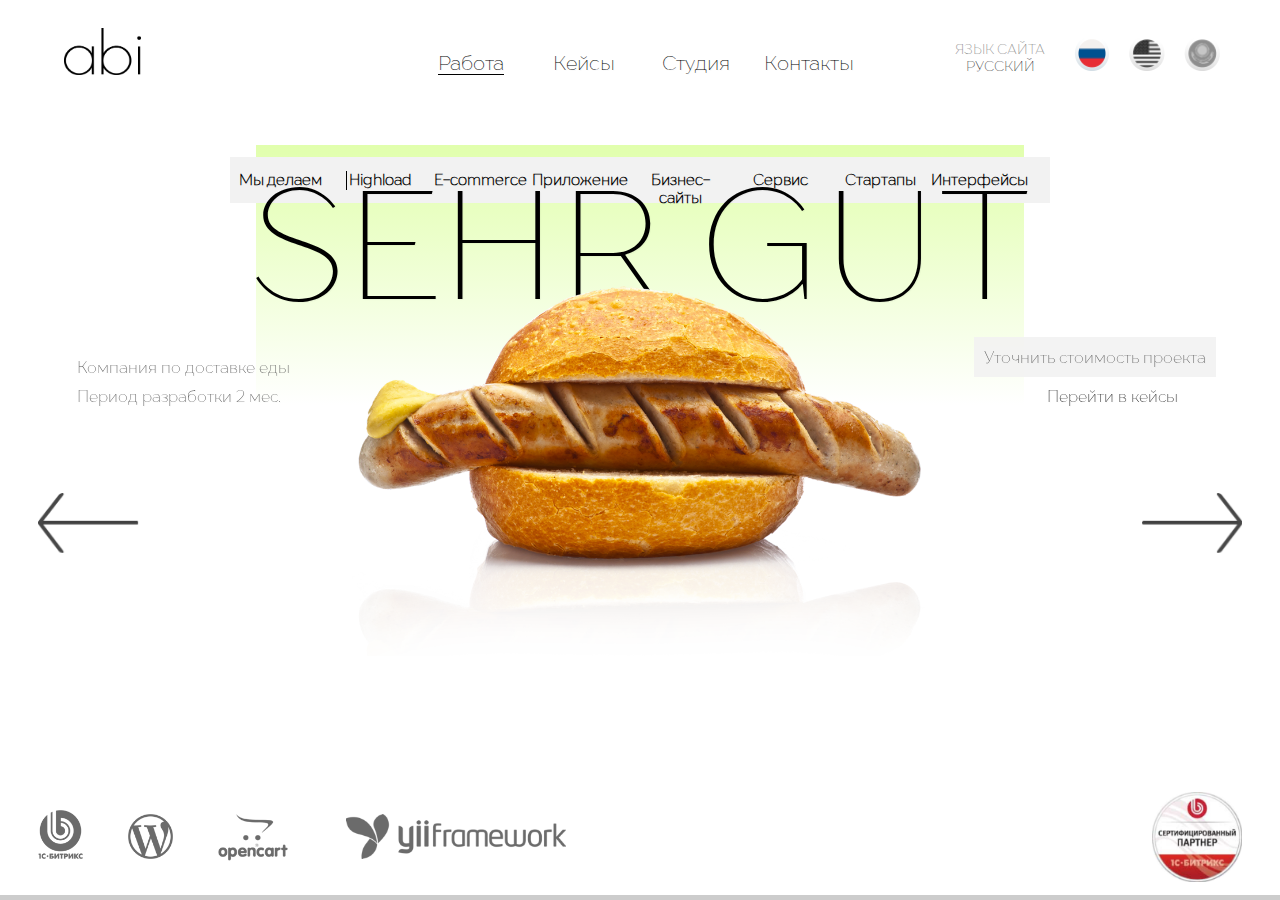
==== abi.ru/www/index.html @ adc23917 "16/03/17" ====
<!DOCTYPE html>
<html>
<head>
    <meta http-equiv="Content-Type" content="text/html; charset=UTF-8" />
	<meta name="viewport" content="width=device-width, initial-scale=1.0">
    <title>Abi</title>
    <link rel="stylesheet" type="text/css" href="style/style_default.css" />
	<link rel="stylesheet" media="(min-width: 1895px)" href="style/style_1920.css" />
	<!-- <link rel="stylesheet" media="(max-width: 1680px) and (min-width: 1600px)" href="style_1650.css" />
	<link rel="stylesheet" media="(max-width: 1000px)" href="style_1000.css" /> -->
    <link href="image/favicon.ico" rel="shortcut icon" type="image/x-icon" />
    <script src="https://ajax.googleapis.com/ajax/libs/jquery/2.1.3/jquery.min.js"></script>
	<script src="style/animate.min.css"></script>
	<script src="js/slick.js"></script>
	<script src="js/main.js"></script>
	<script type="text/javascript">
		function slyLink() {
			var istS = 'Источник:'; // Слово должно находится в кавычках!
			var copyR = '© какой-либо текст'; // Название сайта - слово должно находится в кавычках!
			var body_element = document.getElementsByTagName('body')[0];
			var choose;
			choose = window.getSelection();
			var myLink = document.location.href;
			var authorLink = "" + istS + ' ' + ""+myLink+"" + copyR;
			var copytext = choose + authorLink;
			var addDiv = document.createElement('div');
			addDiv.style.position = 'absolute';
			addDiv.style.left = '-99999px';
			body_element.appendChild(addDiv);
			addDiv.innerHTML = copytext;
			choose.selectAllChildren(addDiv);
			window.setTimeout(function() {
				body_element.removeChild(addDiv);
			},0);
		}
		document.oncopy = slyLink;
	</script>
    </head>	
<body>
<div class="main">
	<div class="equalize">
		<div class="eq1"></div>
		<div class="eq2"></div>
		<div class="eq3"></div>
		<div class="eq4"></div>
		<div class="eq5"></div>
		<div class="eq6"></div>
		<div class="eq7"></div>
		<div class="eq8"></div>
		<div class="eq9"></div>
		<div class="eq10"></div>
		<div class="eq11"></div>
		<div class="eq12"></div>
		<div class="eq13"></div>
		<div class="eq14"></div>
		<div class="eq15"></div>
		<div class="eq16"></div>
		<div class="eq17"></div>
		<div class="eq18"></div>
		<div class="eq19"></div>
		<div class="eq20"></div>
		<div class="eq20"></div>
		<div class="eq21"></div>
		<div class="eq22"></div>
		<div class="eq23"></div>
		<div class="eq24"></div>
		<div class="eq25"></div>
	</div>
	<div class="header">
		<a href="/">
			<img class="logo" src="image/logo.png" alt="Logo">
		</a>
		<div class="menu">
			<ul class="menu1 clearfix">
				<li>
					<a class="active" href="index.html">Работа</a>
				</li>
				<li>
					<a href="keys.html">Кейсы</a>
				</li>
				<li>
					<a href="#">Студия</a>
				</li>
				<li>
					<a href="contakts.html">Контакты</a>
				</li>
			</ul>
			
			<ul class="menu2">
			     <li><a href="#">Мы делаем<span class="line-menu2"></span></a></li>
				<li>Highload
					<div class="podmen">
						<div id="triangle_down"></div>
						<span style="color:#4D4D4D;">Высоконагруженные сайты</span>	
					</div>
				</li>
                <li><a href="#">E-commerce</a></li>
                <li><a href="#">Приложение</a></li>
                <li><a href="#">Бизнес-сайты</a></li>
                <li><a href="#">Сервис</a></li>
                <li><a href="#">Стартапы</a></li>
                <li><a href="#">Интерфейсы</a></li>
			</ul>
			<button class="hamburger">&#9776;</button>
			<button class="cross">&#735;</button>
		</div>
		<div class="language">
		    <div class="language-text">
		        <p>язык сайта</p>
		        <span class="text-active">русский</span>
		        <span class="text-notactive">английский</span>
		        <span class="text-notactive">казахский</span>
		    </div>
		    <div class="language-icon">
		        <div class="rus">
		            <img class="icon-active" src="image/rus.png" width="36" height="36" alt="rus">
		        </div>
		        <div class="usa">
		            <img class="icon-notactive" src="image/usa.png" width="36" height="36" alt="usa">
		        </div>
		        <div class="kaz">
		            <img class="icon-notactive" src="image/kaz.png" width="36" height="36" alt="kaz">
		        </div>
		    </div>
		</div>
	</div>
			
	<div class="Modern-Slider">
		<!-- Item -->
		<div class="item">
			<div class="img-fill">
				<img src="image/sehrgut.png" alt="Zehrgut"/>
				<span class="text1">Компания по доставке еды</span>
				<span class="text2">Период разработки 2 мес.</span>
				<span class="text3">Уточнить стоимость проекта</span>
				<span class="text4"><a href="keys.html#1">Перейти в кейсы</a></span>
				<div class="caption">SEHR GUT</div>
			</div>
		</div>
		<!-- Item -->
		<!-- Item -->
		<div class="item">
			<div class="img-fill">
				<img src="image/adamieva.png" alt="Adam&Eva"/>
				<span class="text1">Компания по доставке еды</span>
				<span class="text2">Период разработки ? мес.</span>
				<span class="text3">Уточнить стоимость проекта</span>
				<span class="text4"><a href="">Перейти в кейсы</a></span>
				<div class="caption">ADAM & EVA</div>
			</div>
		</div>
		<!-- Item -->
		<!-- Item -->
		<div class="item">
			<div class="img-fill">
				<img src="image/dvvmarket.png" alt="DvvMarket" />
				<span class="text1">Компания по доставке еды</span>
				<span class="text2">Период разработки ? мес.</span>
				<span class="text3">Уточнить стоимость проекта</span>
				<span class="text4"><a href="">Перейти в кейсы</a></span>
				<div class="caption">DVV MARKET</div>
			</div>
		</div>
		<!-- Item -->
		<!-- Item -->
		<div class="item">
			<div class="img-fill">
				<img src="image/sevtrevel.png" alt="SevTrevel"/>
				<span class="text1">Компания по доставке еды</span>
				<span class="text2">Период разработки ? мес.</span>
				<span class="text3">Уточнить стоимость проекта</span>
				<span class="text4"><a href="">Перейти в кейсы</a></span>
				<div class="caption">SEV TREVEL</div>
			</div>
		</div>
		<!-- Item -->
		<!-- Item -->
		<div class="item">
			<div class="img-fill">
				<img src="image/altena.png" alt="Altena"/>
				<span class="text1">Компания по доставке еды</span>
				<span class="text2">Период разработки ? мес.</span>
				<span class="text3">Уточнить стоимость проекта</span>
				<span class="text4"><a href="">Перейти в кейсы</a></span>
				<div class="caption">ALTENA</div>
			</div>
		</div>
		<!-- Item -->
		<!-- Item -->
		<div class="item">
			<div class="img-fill">
				<img src="image/elsi.png" alt="Elsi"/>
				<span class="text1">Компания по доставке еды</span>
				<span class="text2">Период разработки ? мес.</span>
				<span class="text3">Уточнить стоимость проекта</span>
				<span class="text4"><a href="">Перейти в кейсы</a></span>
				<div class="caption">ЭЛСИ</div>
			</div>
		</div>
		<!-- Item -->
		<!-- Item -->
		<div class="item">
			<div class="img-fill">
				<img src="image/nkk.png" alt="H.K.K."/>
				<span class="text1">Компания по доставке еды</span>
				<span class="text2">Период разработки ? мес.</span>
				<span class="text3">Уточнить стоимость проекта</span>
				<span class="text4"><a href="">Перейти в кейсы</a></span>
				<div class="caption">H.K.K.</div>
			</div>
		</div>
		<!-- Item -->
		<!-- Item -->
		<div class="item">
			<div class="img-fill">
				<img src="image/emakers.png" alt="Eevent makers"/>
				<span class="text1">Компания по доставке еды</span>
				<span class="text2">Период разработки ? мес.</span>
				<span class="text3">Уточнить стоимость проекта</span>
				<span class="text4"><a href="">Перейти в кейсы</a></span>
				<div class="caption">EVENT MAKERS</div>
			</div>
		</div>
		<!-- Item -->
		<!-- Item -->
		<div class="item">
			<div class="img-fill">
				<img src="image/studiavkusa.png" alt="Studia vkusa"/>
				<span class="text1">Компания по доставке еды</span>
				<span class="text2">Период разработки ? мес.</span>
				<span class="text3">Уточнить стоимость проекта</span>
				<span class="text4"><a href="">Перейти в кейсы</a></span>
				<div class="caption">STUDIA VKUSA</div>
			</div>
		</div>
		<!-- Item -->
		<!-- Item -->
		<div class="item">
			<div class="img-fill">
				<img src="image/vashaswadba.png" alt="Ваша Свадьба"/>
				<img class="img_2" src="image/gorgorod.png" alt="Ваша Свадьба Город" />
				<span class="text1">Компания по доставке еды</span>
				<span class="text2">Период разработки ? мес.</span>
				<span class="text3">Уточнить стоимость проекта</span>
				<span class="text4"><a href="">Перейти в кейсы</a></span>
				<div class="caption">ВАША СВАДЬБА</div>
			</div>
		</div>
		<!-- Item -->
		<!-- Item -->
		<div class="item">
			<div class="img-fill">
				<img src="image/zipshina.png" alt="ZipShina"/>
				<span class="text1">Компания по доставке еды</span>
				<span class="text2">Период разработки ? мес.</span>
				<span class="text3">Уточнить стоимость проекта</span>
				<span class="text4"><a href="">Перейти в кейсы</a></span>
				<div class="caption">ZIPSHINA</div>
			</div>
		</div>
		<!-- Item -->
		<!-- Item -->
		<div class="item">
			<div class="img-fill">
				<img src="image/yocapital.png" alt="Yo Capital"/>
				<span class="text1">Компания по доставке еды</span>
				<span class="text2">Период разработки ? мес.</span>
				<span class="text3">Уточнить стоимость проекта</span>
				<span class="text4"><a href="">Перейти в кейсы</a></span>
				<div class="caption">YO. CAPITAL</div>
			</div>
		</div>
		<!-- Item -->
	</div>
	
	<div class="inform_cms">
		<img class="bitrix" src="image/bitrix.png" alt="bitrix" />
		<img class="WP" src="image/WP.png" alt="WP" />
		<img class="opencart" src="image/opencart.png" alt="opencart" />
		<img class="yiiframework" src="image/yii2.png" alt="yiiframework" />
		<img class="bitrixpartners" src="image/bitrixpartners.png" alt="bitrixpartners" />
	</div>
</div>
</body>
</html>
---- abi.ru/www/style/style_default.css ----
@font-face {
  font-family: 'TTDrugsThin';
  src: url('../fonts/TTDrugsThin/TTDrugsThin.eot');
  src: url('../fonts/TTDrugsThin/TTDrugsThin.woff') format('woff'),
       url('../fonts/TTDrugsThin/TTDrugsThin.ttf') format('truetype'),
       url('../fonts/TTDrugsThin/TTDrugsThin.eot?#iefix') format('embedded-opentype');
  font-weight: normal;
  font-style: normal;
}

@font-face {
  font-family: 'GilroyLight';
  src: url('../fonts/GilroyLight/GilroyLight.eot');
  src: url('../fonts/GilroyLight/GilroyLight.woff') format('woff'),
       url('../fonts/GilroyLight/GilroyLight.ttf') format('truetype'),
       url('../fonts/GilroyLight/GilroyLight.eot?#iefix') format('embedded-opentype');
  font-weight: normal;
  font-style: normal;
}

@font-face {
  font-family: 'GilroyExtraBold';
  src: url('../fonts/GilroyExtraBold/GilroyExtraBold.eot');
  src: url('../fonts/GilroyExtraBold/GilroyExtraBold.woff') format('woff'),
       url('../fonts/GilroyExtraBold/GilroyExtraBold.ttf') format('truetype'),
       url('../fonts/GilroyExtraBold/GilroyExtraBold.eot?#iefix') format('embedded-opentype');
  font-weight: normal;
  font-style: normal;
}

*{
	margin: 0;
	padding: 0;
}

a{
	text-decoration: none;
	color: #000;
	cursor: pointer;
}

.main{
	max-width: 1920px;
	width: 100%;
	min-height: 100%;
	background: #FFF;
}

.equalize{
	width: 60%;
	height: 32%;
    position: absolute;
    left: calc(50% - 60%/2);
    bottom: 55%;
	transform: rotate(180deg);
	-moz-transform: rotate(180deg);
	-webkit-transform: rotate(180deg);
	-ms-transform: rotate(180deg);
	-o-transform: rotate(180deg);    
}

.equalize1{
	width: 100%;
	height: 260px;
	position: absolute;
	bottom: 0;
	transform: rotate(180deg);
	-moz-transform: rotate(180deg);
	-webkit-transform: rotate(180deg);
	-ms-transform: rotate(180deg);
	-o-transform: rotate(180deg);
    z-index: -1;
}

.eq1, .eq2, .eq3, .eq4, .eq5, .eq6, .eq7, .eq8, .eq9, .eq10, .eq11, .eq12, .eq13, .eq14, .eq15, .eq16, .eq17, .eq18, .eq19, .eq20, .eq21, .eq22, .eq23, .eq24, .eq25{
	width: 4%;
	position: absolute;
	height: 260px;
	background: rgb(255,255,255); /* Old browsers */
	background: -moz-linear-gradient(top,  rgb(255,255,255) 0%, rgb(225,255,173) 100%); /* FF3.6-15 */
	background: -webkit-linear-gradient(top,  rgb(255,255,255) 0%,rgb(225,255,173) 100%); /* Chrome10-25,Safari5.1-6 */
	background: linear-gradient(to bottom,  rgb(255,255,255) 0%,rgb(225,255,173) 100%); /* W3C, IE10+, FF16+, Chrome26+, Opera12+, Safari7+ */
	filter: progid:DXImageTransform.Microsoft.gradient( startColorstr='#ffffff', endColorstr='#e1ffad',GradientType=0 ); /* IE6-9 */	
	animation: equalize 18s infinite alternate ease-out; 
	-moz-animation: equalize 18s infinite alternate ease-out;
	-webkit-animation: equalize 18s infinite alternate ease-out;
	-ms-animation: equalize 18s infinite alternate ease-out;
	-o-animation: equalize 18s infinite alternate ease-out;
}

.eq1{animation-delay: -1.9s; left: 0;}
.eq2{animation-delay: -1.7s; left: 4%;}
.eq3{animation-delay: -1.5s; left: 8%;}
.eq4{animation-delay: -1.3s; left: 12%;}
.eq5{animation-delay: -1.1s; left: 16%;}
.eq6{animation-delay: -3s; left: 20%;}
.eq7{animation-delay: -3.3s; left: 24%;}
.eq8{animation-delay: -3.5s; left: 28%;}
.eq9{animation-delay: -3.7s; left: 32%;}
.eq10{animation-delay: -1.4s; left: 36%;}
.eq11{animation-delay: -1.6s; left: 40%;}
.eq12{animation-delay: -2.0s; left: 44%;}
.eq13{animation-delay: -2.2s; left: 48%;}
.eq14{animation-delay: -2.4s; left: 52%;}
.eq15{animation-delay: -2.6s; left: 56%;}
.eq16{animation-delay: -2.8s; left: 60%;}
.eq17{animation-delay: -1.5s; left: 64%;}
.eq18{animation-delay: -1.2s; left: 68%;}
.eq19{animation-delay: -1s; left: 72%;}
.eq20{animation-delay: -.8s; left: 76%;}
.eq21{animation-delay: -4.1s; left: 80%;}
.eq22{animation-delay: -4.4s; left: 84%;}
.eq23{animation-delay: -4.8s; left: 88%;}
.eq24{animation-delay: -2s; left: 92%;}
.eq25{animation-delay: -2.9s; left: 96%;}
.eq26{animation-delay: -.8s; left: 76%;}
.eq27{animation-delay: -1.1s; left: 80%;}
.eq28{animation-delay: -1.4s; left: 84%;}
.eq29{animation-delay: -1.8s; left: 88%;}
.eq30{animation-delay: -2s; left: 92%;}

@keyframes equalize {
  0% {
	height: 170px;
  }
  4% {
    height: 160px;
  }
  8% {
    height: 200px;
  }
  12% {
    height: 110px;
  }
  16% {
    height: 80px;
  }
  20% {
    height: 120px;
  }
  24% {
    height: 60px;
  }
  28% {
    height: 210px;
  }
  32% {
    height: 260px;
  }
  36% {
    height: 140px;
  }
  40% {
    height: 70px;
  }
  44% {
    height: 230px;
  }
  48% {
    height: 100px;
  }
  52% {
    height: 130px;
  }
  56% {
    height: 40px;
  }
  60% {
    height: 20px;
  }
  64% {
    height: 50px;
  }
  68% {
    height: 240px;
  }
  72% {
    height: 10px;
  }
  76% {
    height: 180px;
  }
  80% {
    height: 150px;
  }
  84% {
    height: 30px;
  }
  88% {
    height: 250px;
  }
  92% {
    height: 90px;
  }
  96% {
    height: 220px;
  }
  100% {
	height: 0px;
  }
}

@-moz-keyframes equalize {
  0% {
	height: 170px;
  }
  4% {
    height: 160px;
  }
  8% {
    height: 200px;
  }
  12% {
    height: 110px;
  }
  16% {
    height: 80px;
  }
  20% {
    height: 120px;
  }
  24% {
    height: 60px;
  }
  28% {
    height: 210px;
  }
  32% {
    height: 260px;
  }
  36% {
    height: 140px;
  }
  40% {
    height: 70px;
  }
  44% {
    height: 230px;
  }
  48% {
    height: 100px;
  }
  52% {
    height: 130px;
  }
  56% {
    height: 40px;
  }
  60% {
    height: 20px;
  }
  64% {
    height: 50px;
  }
  68% {
    height: 240px;
  }
  72% {
    height: 10px;
  }
  76% {
    height: 180px;
  }
  80% {
    height: 150px;
  }
  84% {
    height: 30px;
  }
  88% {
    height: 250px;
  }
  92% {
    height: 90px;
  }
  96% {
    height: 220px;
  }
  100% {
	height: 0px;
  }
}

@-webkit-keyframes equalize {
  0% {
	height: 170px;
  }
  4% {
    height: 160px;
  }
  8% {
    height: 200px;
  }
  12% {
    height: 110px;
  }
  16% {
    height: 80px;
  }
  20% {
    height: 120px;
  }
  24% {
    height: 60px;
  }
  28% {
    height: 210px;
  }
  32% {
    height: 260px;
  }
  36% {
    height: 140px;
  }
  40% {
    height: 70px;
  }
  44% {
    height: 230px;
  }
  48% {
    height: 100px;
  }
  52% {
    height: 130px;
  }
  56% {
    height: 40px;
  }
  60% {
    height: 20px;
  }
  64% {
    height: 50px;
  }
  68% {
    height: 240px;
  }
  72% {
    height: 10px;
  }
  76% {
    height: 180px;
  }
  80% {
    height: 150px;
  }
  84% {
    height: 30px;
  }
  88% {
    height: 250px;
  }
  92% {
    height: 90px;
  }
  96% {
    height: 220px;
  }
  100% {
	height: 0px;
  }
}

@-ms-keyframes equalize {
  0% {
	height: 170px;
  }
  4% {
    height: 160px;
  }
  8% {
    height: 200px;
  }
  12% {
    height: 110px;
  }
  16% {
    height: 80px;
  }
  20% {
    height: 120px;
  }
  24% {
    height: 60px;
  }
  28% {
    height: 210px;
  }
  32% {
    height: 260px;
  }
  36% {
    height: 140px;
  }
  40% {
    height: 70px;
  }
  44% {
    height: 230px;
  }
  48% {
    height: 100px;
  }
  52% {
    height: 130px;
  }
  56% {
    height: 40px;
  }
  60% {
    height: 20px;
  }
  64% {
    height: 50px;
  }
  68% {
    height: 240px;
  }
  72% {
    height: 10px;
  }
  76% {
    height: 180px;
  }
  80% {
    height: 150px;
  }
  84% {
    height: 30px;
  }
  88% {
    height: 250px;
  }
  92% {
    height: 90px;
  }
  96% {
    height: 220px;
  }
  100% {
	height: 0px;
  }
}

@-o-keyframes equalize {
  0% {
	height: 170px;
  }
  4% {
    height: 160px;
  }
  8% {
    height: 200px;
  }
  12% {
    height: 110px;
  }
  16% {
    height: 80px;
  }
  20% {
    height: 120px;
  }
  24% {
    height: 60px;
  }
  28% {
    height: 210px;
  }
  32% {
    height: 260px;
  }
  36% {
    height: 140px;
  }
  40% {
    height: 70px;
  }
  44% {
    height: 230px;
  }
  48% {
    height: 100px;
  }
  52% {
    height: 130px;
  }
  56% {
    height: 40px;
  }
  60% {
    height: 20px;
  }
  64% {
    height: 50px;
  }
  68% {
    height: 240px;
  }
  72% {
    height: 10px;
  }
  76% {
    height: 180px;
  }
  80% {
    height: 150px;
  }
  84% {
    height: 30px;
  }
  88% {
    height: 250px;
  }
  92% {
    height: 90px;
  }
  96% {
    height: 220px;
  }
  100% {
	height: 0px;
  }
}



.header{
	width: 100%;
    height: 145px;
    position: relative;
}

.header-keys{
    height: 60px;
}

.clearfix::after {
    content: "";
    display: table;
    clear: both;
}

.logo{
	width: 6%;
    top: 19%;
    left: 5%;
    position: absolute;
}

.menu{
	width: 80%;
    position: absolute;
    left: calc(50% - 80% / 2);
	font-family: TTDrugsThin;
	color: #000;
}

.menu1{
	width: 44%;
    margin: 0 auto;
    list-style: none;
    margin-top: 5%;
}

.menu1 li{
	float: left;
	width: 25%;
	font-size: 20px;
	text-align: center;
    position: relative;
}

.menu1 li>a{
    position: relative;
    
    }

.active::after{	
    position: absolute;
    content: "";
    width: 100%;
    height: 1px;
    background-color: #000;  
    bottom: 0px;
    left: 50%;
    transform: translateX(-50%);
}


.menu2{
	width: 80%;
    margin: 0 auto;
    list-style: none;
    height: 46px;
    margin-top: 8%;
    background: #F2F2F2;
    padding-top: 8px;
      
}

.hamburger{
  display: none;
  background:none;
  position:absolute;
  top: 8px;
  left: 50%;
  transform: translateX(-50%);
  line-height:45px;
  padding:5px 15px 0px 15px;
  color:#999;
  border:0;
  font-size:1.4em;
  font-weight:bold;
  cursor:pointer;
  outline:none;
  z-index:10000000000000;
}

.cross{
  background:none;
  position:absolute;
  top:8px;
  left: 50%;
  transform: translateX(-50%);
  padding:7px 15px 0px 15px;
  color:#999;
  border:0;
  font-size:3em;
  line-height:65px;
  font-weight:bold;
  cursor:pointer;
  outline:none;
  z-index:10000000000000;
}

.menu2 li{
	float: left;
    width: 12.2%;
    font-size: 15px;
    padding: 5px 0;
    text-align: center;
    font-weight: 600;
}

.menu2 li > a{
    position: relative;
}

.menu2 li > a:hover{
    border-bottom: 1px dotted #000;
    position: relative;
}

.line-menu2::after{
    position: absolute;
    content: "";
    width: 1px;
    height: 19px;
    background-color: #000;
    right: -25px;
    top: 1px;
}

.language{
    position: absolute;
    right: 45px;
    top: 35px;
}

.language-text{
    font-size: 14px;
    text-align: center;
    text-align: center;
    text-transform: uppercase;
    font-family: TTDrugsThin;
    display: inline-block;
    vertical-align: top;
    margin-right: 20px;
    padding: 5px;
}

.language-text p{
  color: #666;  
}

.text-notactive{
    display: none;
}

span.text-active{
    display: inline-block;
    vertical-align: top;
}

.language-icon{
    display: inline-block;
    vertical-align: top;
}

.language-icon > div{
    display: inline-block;
    vertical-align: top;
    margin-right: 15px;
    cursor: pointer;
}

.icon-notactive{
    -webkit-filter: grayscale(100%);
            filter: grayscale(100%);
}

.icon-active{
    -webkit-filter:none;
            filter:none;
}

/*--- ВЫПАДАЮЩИЕ ПУНКТЫ ---*/
.podmen{
    position:absolute;
    left:-9999px; /* Скрываем за экраном, когда не нужно (данный метод лучше, чем display:none;) */
    opacity:0; /* Устанавливаем начальное состояние прозрачности */
    transition:0.4s linear opacity;
	-moz-transition:0.4s linear opacity;
	-webkit-transition:0.4s linear opacity;
	-ms-transition:0.4s linear opacity;
	-o-transition:0.4s linear opacity;
    z-index: 100;
}
.podmen{
    white-space:nowrap;
    display:block;
}

#triangle_down{
    width: 0;
    height: 0;
    border-top: 10px solid #F2F2F2;
    border-left: 5px solid transparent;
    border-right: 5px solid transparent;
    margin: 0 auto;
}

.menu2 li:hover .podmen{ /* Выводим выпадающий пункт при наведении курсора */
	left: 8%;
    top: 100%;
    opacity: 1;
}
/*--- ВЫПАДАЮЩИЕ ПУНКТЫ ---*/

/*------- Главная -------*/

.caption {
	font-size: 155px;
    line-height: 88%;
    color: #000;
    position: absolute;
    z-index: 8;
    text-align: center;
    width: 100%;
    top: 5%;
    font-family: TTDrugsThin;
    text-transform: uppercase;
}
	
.text1{
	color: #4D4D4D;
    font-family: TTDrugsThin;
    position: absolute;
    left: 6%;
    bottom: 60%;
    z-index: 100;
}

.text2{
	color: #4D4D4D;
    font-family: TTDrugsThin;
    position: absolute;
    left: 6%;
    bottom: 55%;
    z-index: 100;
}

.text3{
	color: #4D4D4D;
    font-family: TTDrugsThin;
    background: rgba(242, 242, 242, .9);
    padding: 10px 10px;
    position: absolute;
    right: 5%;
    bottom: 60%;
    z-index: 100;
    cursor: pointer;
}

.text3:hover{
   background: rgba(199, 199, 199, .9); 
}

.text4{
	color: #4D4D4D;
    font-family: TTDrugsThin;
    position: absolute;
    right: 8%;
    bottom: 55%;
    z-index: 100;
}

.gorod_1 .sm{
    position: relative;
    font-size: 11px;
    position: relative;
    top: -6px;
    display: block;
    margin-bottom: 8px;
}

.gorod_2 .sm{
    position: relative;
    font-size: 11px;
    position: relative;
    top: -6px;
    display: block;
    margin-bottom: 8px;
}

.text4 a{
    outline: none;
}

.text4 a:hover{
    border-bottom: 1px dotted #000;
}

.img_2{
	position: absolute!important;
    width: 30%!important;
    height: 20%!important;
    z-index: 8!important;
    top: 54%!important;
    right: 5%!important;
}
	
.inform_cms{
	position: absolute;
    bottom: 2%;
    width: 100%;
    height: 90px;
}

.bitrix{
	position:absolute;
	width:45px;
	z-index:20;
	left:3%;
	top:20%;
}

.WP{
	position:absolute;
	width:45px;
	z-index:20;
	top:24%;
	left:10%;
}

.opencart{
	position:absolute;
	z-index:20;
	top:24%;
	width:70px;
	left:17%;
}

.yiiframework{
	position:absolute;
	z-index:20;
	top:24%;
	left:27%;
	width:220px;
}

.bitrixpartners{
	width:90px;
	right:3%;
	position:absolute;
	z-index:20;
}

/* ==== Main CSS === */
.img-fill{
	width: 100%;
	display: block;
	overflow: hidden;
	position: relative;
	text-align: center;
}

.img-fill img {
    height: 99%;
    width: 45%;
    position: relative;
    display: inline-block;
    max-width: none;
    z-index: 10;
    top: 32px;
}

*, *:before, *:after {
	-webkit-box-sizing: border-box;
	box-sizing: border-box;
	-webkit-font-smoothing: antialiased;
	-moz-osx-font-smoothing: grayscale;
	text-shadow: 1px 1px 1px rgba(0, 0, 0, 0.04);
}

.Grid1k {
	padding: 0 15px;
	max-width: 1200px;
	margin: auto;
}

.blocks-box, .slick-slider {
	margin: 0;
	padding: 0!important;
}

.slick-slide {
	float: left;
	padding: 0;
    outline: none;
}

/* ==== Slider Style === */
.Modern-Slider .item .img-fill{
	height:78%;
}

.Modern-Slider .item .img-fill .info{
	position:absolute;
	width:100%;
	height:100%;
	top:0px;
	left:0px;
	background:rgba(0,0,0,.50);
	line-height:100vh;
	text-align:center;
}

.Modern-Slider .item .info > div{
	display:inline-block!important;
	vertical-align:middle;
}

.Modern-Slider .NextArrow{
	position:absolute;
	top: 60%;
    right: 3%;
    width: 100px;
    height: 60px;
    background: url(../image/strelka_right.png) no-repeat;
    background-size: cover;
    border: none;
    z-index: 50;
	cursor: pointer;
    background-position: 0;
}

.Modern-Slider .PrevArrow{
	position: absolute;
    top: 60%;
    left: 3%;
    width: 100px;
    height: 60px;
    background: url(../image/strelka_left.png) no-repeat;
    background-size: cover;
    border: none;
    z-index: 50;
	cursor: pointer;
    background-position: 0;
}

.Modern-Slider .slick-dots{
	position:fixed;
	height:0;
	background:rgba(255,255,255,.20);
	bottom:0px;
	width:100%;
	left:0px;
	padding:0px;
	margin:0px;
	list-style-type:none;
}
.Modern-Slider .slick-dots li button{
	display:none;
}

.Modern-Slider .slick-dots li{
	float:left;
	width:0px;
	height:5px;
	background:#ccc;
	position:absolute;
	left:0px;
	bottom:0px;
}

.Modern-Slider .slick-dots li.slick-active{
	width:100%;
	animation:ProgressDots 6s both;
	-webkit-animation:ProgressDots 7s both;
	-moz-animation:ProgressDots 7s both;
	-ms-animation:ProgressDots 7s both;
	-o-animation:ProgressDots 7s both;
}

.Modern-Slider .item.slick-active{
	animation:fadeOutLeft 1s both 1.5s;
	-webkit-animation:fadeOutLeft 1s both 1.5s;
	-moz-animation:fadeOutLeft 1s both 1.5s;
	-ms-animation:fadeOutLeft 1s both 1.5s;
	-o-animation:fadeOutLeft 1s both 1.5s;
}

/* ==== Slider Image Transition === */
@-webkit-keyframes ProgressDots{
	from{
		width:0px;
	}
	to{
		width:100%;
	}
}

@-moz-keyframes ProgressDots{
	from{
		width:0px;
	}
	to{
		width:100%;
	}
}

@-ms-keyframes ProgressDots{
	from{
		width:0px;
	}
	to{
		width:100%;
	}
}

@-o-keyframes ProgressDots{
	from{
		width:0px;
	}
	to{
		width:100%;
	}
}

@keyframes ProgressDots{
	from{
		width:0px;
	}
	to{
		width:100%;
	}
}

/* ==== Slick Slider Css Ruls === */
.slick-slider{
	position: relative;
	display: block;
	-webkit-user-select: none;
	-moz-user-select: none;
	-ms-user-select: none;
	user-select: none;
	-webkit-touch-callout: none;
	-khtml-user-select: none;
	-ms-touch-action: pan-y;
	touch-action: pan-y;
	-webkit-tap-highlight-color: transparent;
}

.slick-list{
	position: relative;
	display: block;
	overflow: hidden;
	margin: 0;
	padding: 0;
}

.slick-list:focus{
	outline: none;
}

.slick-list.dragging{
	cursor: hand;
}

.slick-slider .slick-track,.slick-slider .slick-list{
	-webkit-transform: translate3d(0,0,0);
	-ms-transform: translate3d(0,0,0);
	transform: translate3d(0,0,0);
}

.slick-track{
	position: relative;
	top: 0;
	left: 0;
	display: block;
}

.slick-track:before,.slick-track:after{
	display: table;
	content: '';
}

.slick-track:after{
	clear: both;
}

.slick-loading .slick-track{
	visibility: hidden;
}

.slick-slide{
	display: none;
	float: left;
	height: 100%;
	min-height: 1px;
}

.slick-slide.dragging img{
	pointer-events: none;
}

.slick-initialized .slick-slide{
	display: block;
}

.slick-loading .slick-slide{
	visibility: hidden;
}

.slick-vertical .slick-slide{
	display: block;
	height: auto;
	border: 1px solid transparent;
}

/*------- Главная -------*/

/*------- Контакты -------*/

.telephon{
	position: absolute;
	right: 4%;
    top: 1%;
    z-index: 100;
	font-family: GilroyLight;
}

.telephon h1{
	font-size: 22px;
}

.contact{
	width: 60%;
	margin: 4% auto;
	font-family: GilroyLight;
}

.goroda{
	float: left;
    width: 60%;
    padding-left: 34px;
}

.gorod_1{
	float: left;
    width: 48%;
}

.gorod_1 h4{
	font-size: 22px;
	font-weight: normal;
}

.gorod_1 p{
	font-size: 18px;
	font-weight: normal;
}

.gorod_2{
	float: left;
    width: 48%;
	margin-left: 3%;
}

.gorod_2 h4{
	font-size: 22px;
	font-weight: normal;
}

.gorod_2 p{
	font-size: 18px;
	font-weight: normal;
}

.mail{
	float: left;
    margin-top: 10%;
    font-size: 26px;
    font-weight: normal;
}

.mesage{
    float: left;
    width: 39%;
}

#form h2{
	font-size: 22px;
	font-weight: normal;
}

input{
    width: 100%;
    border-bottom: 1px solid #B3B3B3;
    background: transparent;
    padding: 10px 5px;
    border-top: none;
    border-left: none;
    border-right: none;
    font-size: 18px;
    font-weight: normal;
    color: #000;
    font-family: GilroyLight;
    margin-bottom: 15px;
    outline: none;
}

input[type="submit"]:disabled{
    opacity: .3;
}

#btn_submit{
    margin-top: 20px;
    background: #F2F2F2;
    color: #333;
    width: 207px;
    border: none;
    font-size: 18px;
    font-weight: normal;
    font-family: GilroyLight;
}

.messages{
    margin-top: 5%;
    font-size: 18px;
    font-family: GilroyLight;
}

/*------- Контакты -------*/

/*------- Кейсы -------*/

.info_upr{
	width: 100%;
	text-align: center;
}

.name_upr{
    font-family: TTDrugsThin;
    font-size: 18px;
    background: #F2F2F2;
    padding: 20px;
    position: relative;
}

.info_upr img{
	width: 100%;
}

.dat_quest{
    font-family: TTDrugsThin;
    font-size: 15px;
    min-height: 35px;
    height: auto;
    background: #F2F2F2;
    margin-top: -4px;
}

.p1{
	width: 50%;
	float: left;
	padding: 7px 10%;
    text-align: left;
}

.p2{
	width: 50%;
	float: left;
	padding: 7px 10%;
    text-align: right;
}

.cont{
	max-width: 1155px;
	width: 80%;
	margin: 2% auto;
}

.site{	
    
    text-align: center;
    margin-bottom: 3%;
    position: absolute;
    font-family: TTDrugsThin;
    font-size: 18px;
    left: 50%;
    transform: translateX(-50%);
    padding-top: 45px;
}

.site a{
   color: #0071bc; 
}

.block_1{	
	width: 100%;
    text-align: center;
}

.block_1 p{
	font-family: TTDrugsThin;
    font-size: 18px;
    margin-top: 1%;
    margin-bottom: 3%;
}

.task{   
    margin-top: 20px;
    margin-bottom: 20px !important;
}

.task-box p{
    margin-bottom: 10px;
}

.block_1 img{
	width: 100%;
	box-shadow: 0 0 15px 5px #E0DEE0;
}

.block_2{	
	width: 100%;
    text-align: center;
    margin-top: 3%;
}

.block_2_1{	
    float: left;
	width: 54%;
    margin-bottom: 40px;
}

.block_2_1 p{
	font-family: TTDrugsThin;
    font-size: 18px;
    margin-top: 1%;
	margin-bottom: 3%;       
}

.block_2_2{	
	width: 43%;
    float: left;
    margin-left: 3%;
}

.block_2 p{
	font-family: TTDrugsThin;
    font-size: 18px;
    margin-top: 1%;
	margin-bottom: 3%;
}

.block_3{	
	width: 100%;
    text-align: center;    
}
.block_3_1{
  width: 50%; 
    float: left;
}
.block_3 p{
	font-family: TTDrugsThin;
    font-size: 18px;
    margin-top: 1%;
	margin-bottom: 3%;
    clear: both;
}

.block_4{	
	width: 100%;
    text-align: center;
    margin-top: 4%;
}

.block_4 p{
	font-family: TTDrugsThin;
    font-size: 18px;
    margin-top: 1%;
	margin-bottom: 2%;
}

.block_5{	
	width: 100%;
    text-align: center;
    margin-top: 3%;
}

.block_5 p{
	font-family: TTDrugsThin;
    font-size: 18px;
    margin-top: 1%;
	margin-bottom: 3%;
    padding-top: 15px;
    clear: both;
}

.cont > .block_5 img{    
    float: left;
    max-height: 373px;
}

.cont > .block_5 img:nth-child(2){
    width: 49%;
}

.cont > .block_5 img:nth-child(3){
    width: 51%;
}


.block_6{	
	width: 100%;
    text-align: center;
    margin-top: 3%;
}

.block_6 p{
	font-family: TTDrugsThin;
    font-size: 18px;
    margin-top: 1%;
	margin-bottom: 3%;
}

.shadow{
    box-shadow: 0px 0px 10px #717ea5;
}

.tipo-footer{
	float: left;
    width: 100%;
    background: #F2F2F2;
    height: 170px;
    margin-top: 2%;
}

.footer-line{
    display: none;
    background-color: rgba(199,199,199, 1);;
    height: 42px;
}

.info_creat{
	max-width: 1280px;
	width: 80%;
	margin: 0 auto;
	text-align: left;
	font-family: TTDrugsThin;
    font-size: 16px;
}

.p3{
	padding-top: 15px;
}

.p4{
	float: left;
    padding-top: 30px;
    width: 23%;
}

/* ==== Slider Style === */
.Modern-Slider1 .page .info_upr{
	height:100%;
}

.Modern-Slider1 .page.info_upr .info{
	position:absolute;
	width:100%;
	height:100%;
	top:0px;
	left:0px;
	background:rgba(0,0,0,.50);
	line-height:100vh;
	text-align:center;
}

.Modern-Slider1 .page .info > div{
	display:inline-block!important;
	vertical-align:middle;
}

.Modern-Slider1 .NextArrow1{
	position:absolute;
	top: 18px;
    right: 2%;
    width: 43px;
    height: 25px;
    background: url(../image/strelka_right.png) no-repeat;
    background-size: cover;
    border: none;
    z-index: 5;
	cursor: pointer;
}

.Modern-Slider1 .NextArrow2{
	position:absolute;
    display: none;
	bottom: 292px;
    right: 2%;
    width: 43px;
    height: 25px;
    background: url(../image/strelka_right.png) no-repeat;
    background-size: cover;
    border: none;
    z-index: 5;
	cursor: pointer;
}

.Modern-Slider1 .PrevArrow1{
	position: absolute;    
    top: 18px;
    left: 2%;
    width: 43px;
    height: 25px;
    background: url(../image/strelka_left.png) no-repeat;
    background-size: cover;
    border: none;
    z-index: 5;
	cursor: pointer;
}

.Modern-Slider1 .PrevArrow2{
	position: absolute;
    display: none;
    bottom: 292px;
    left: 2%;
    width: 43px;
    height: 25px;
    background: url(../image/strelka_left.png) no-repeat;
    background-size: cover;
    border: none;
    z-index: 5;
	cursor: pointer;
}

.Modern-Slider1 .slick-dots{
	position:absolute;
	height:5px;
	background:rgba(255,255,255,.20);
	bottom:0px;
	width:100%;
	left:0px;
	padding:0px;
	margin:0px;
	list-style-type:none;
}
.Modern-Slider1 .slick-dots li button{
	display:none;
}

.Modern-Slider1 .slick-dots li{
	float:left;
	width:0px;
	height:5px;
	background:#ccc;
	position:absolute;
	left:0px;
	bottom:0px;
}

.Modern-Slider1 .slick-dots li.slick-active{
	width:100%;
	animation:ProgressDots 6s both;
	-webkit-animation:ProgressDots 7s both;
	-moz-animation:ProgressDots 7s both;
	-ms-animation:ProgressDots 7s both;
	-o-animation:ProgressDots 7s both;
}

.Modern-Slider1 .page.slick-active{
	animation:fadeOutLeft 1s both 1.5s;
	-webkit-animation:fadeOutLeft 1s both 1.5s;
	-moz-animation:fadeOutLeft 1s both 1.5s;
	-ms-animation:fadeOutLeft 1s both 1.5s;
	-o-animation:fadeOutLeft 1s both 1.5s;
}

/*-------@media-------*/

@media screen and (max-width: 1150px) {
    .language-text{
        display: none;
    }
}

@media screen and (max-width: 900px) {
    
    .caption{
        font-size: 130px;
    }
    
    .img-fill img{
        width: 53%;
    }
    
    .language{
        right: 4px;
        top: 13px;
    }
    
}

@media screen and (max-width: 750px) {
    .menu1{
       width: 76%;
    }
    
    .menu2{
        width: 92%;
        height: 71px;
        padding-top: 8px;
        margin-top: 10%;
    }
    
    .menu2 li{
        width: 24.2%;        
    }     
    
     .caption{
        font-size: 100px;
    }
    
    .language-icon > div{
        display: block;
    }
    
    .icon-notactive{
        display: none;
    }    
    
}

@media screen and (max-width: 640px) and (min-width: 361px) {
    .Modern-Slider .item .img-fill {
    height: 500px;
    }
    
    .img-fill img {
        height: auto;
    }
    
    .inform_cms{
         position: relative;
         bottom: 5px;
    }
    
     .text1{
        bottom: 8%;
        left: 50%;
        transform: translateX(-50%);
    }
    
    .text2{
        bottom: 35%;
        left: 50%;
        transform: translateX(-50%);
    }
    
    .text3{
        bottom: 23%;
        left: 50%;
        transform: translateX(-50%);
    }
    
    .text4{
        bottom: 16%;
        left: 50%;
        transform: translateX(-50%);
    }
    
}

@media screen and (max-width: 640px) {
    .caption{
        font-size: 75px;
        top: 15%;
    }
        
    .logo {
        width: 9%;
        top: 9%;    
    }
    
    .menu{
        width: 100%;
        left: calc(40% - 80% / 2);
    }
    
    .img-fill{
        top:-30px;
    }
    
    .hamburger{
        display: block;
    }
    
    .menu1{
        width: 18%;
        margin-top: 0;
        position: absolute;
        display: none;
        background-color: rgba(199, 199, 199, 1);
        left: 140px;
        z-index: 1000;
    }
    
    .menu1 li{
        float: none;
        margin-top: 15px;
        width: auto;
    }
    
    .menu2 li {
        width: 12.2%;
        font-size: 10px;
    }
        
     .menu2{
        width: 92%;
        height: 43px;
        margin-top: 12%;
    }
    
    .equalize{
        display: none;
    }
    
    .equalize1{
        display: none;
    }
    
    .Modern-Slider .PrevArrow{
        display: none !important;
    }
    
    .Modern-Slider .NextArrow{
        display: none !important;
    }
    
    .Modern-Slider1 .NextArrow2{
        display: block;
    }
    
    .Modern-Slider1 .PrevArrow2{
        display: block;
    }
    
    .footer-line{
        display: block;
    }
    
    .p4{
       float: none; 
    }
    
    .info_creat{
        text-align: -webkit-center;
    }
    
    .tipo-footer{
        height: 325px;
    }
    
    .bitrix{
        left: 3%;
        top: 25%;
    }
    
    .WP{
        width: 45px;    
        top: 24%;
        left: 12%;
    }
    
    .opencart{
        top: 24%;
        width: 60px;
        left: 22%;
    }
    
    .yiiframework{
        top: 24%;
        left: 36%;
        width: 200px;
    }
    
    .bitrixpartners{
        width: 75px;
    }    
    
    .bitrix{
        left: 4%;
        top: 56%;
        width: 32px;
    }
    
    .WP{
        top: 54%;
        left: 19%;
        width: 33px;
    }
    
    .opencart{
        top: 56%;
        left: 34%;
        width: 45px;
    }
    
    .yiiframework{
        top: 68%;
        left: 53%;
        width: 82px; 
    }
    
    .bitrixpartners{
        width: 42px;
        right: 5%;
        top: 37px
    } 
    
    .menu2 li:hover .podmen {        
        left: 0%;
    }
    
    /*****contakts******/
    
    .contact{
        width: 100%;
        margin: -2% auto;        
    }
    
    .goroda{
        width: 100%;
        padding-left: 28px; 
    }
    
    .gorod_1 h4{
        font-size: 18px;
    }
    
    .gorod_1 p{
        font-size: 14px;
    }
    
    .gorod_2 h4{
        font-size: 18px;
    }
    
    .gorod_2 p{
        font-size: 14px;
    }
    
    .mail{
        margin-top: 3%;
        margin-bottom: 4%;
        font-size: 18px;
    }
    
    .mesage{
        width: 100%;
        margin-top: 10px;
    }
    
    .mesage input{
        padding-left: 30px;
    }
    
    #form h2{
        margin-left: 30px;
    }
    
    #btn_submit{
        padding-left: 5px;
        margin-left: 30px;
    }
    
    .telephon{
        display: none;
    }
    
    /*****contakts*******/
    
    .site{
        position: relative;
        transform: none;
        left: 0;
    }
        
}



@media screen and (max-width: 533px) {    
    .caption{
        font-size:60px;
    }
    
    .menu2{
        height: 65px;       
    }
    
    .menu2 li{
        width: 17.2%;
    }
    
    .menu1 li>a{
        font-size: 16px;
    }    
    
    .img-fill img{
        width: 30%;
    }
    
    /*****keys*******/
    
    .Modern-Slider1 .NextArrow1{
        top: 25px;
        width: 20px;
        height: 12px;        
    }
    
    .Modern-Slider1 .PrevArrow1{
        top: 25px;
        width: 20px;
        height: 12px;        
    }
    
    .info_creat .p4{
        width: 33%;
        text-align: center;
    }
    
    .info_creat{
        width: 85%;
    }    
    
}


@media screen and (max-width: 479px) {    
    
    .caption{
        font-size: 37px;
    }    
    
    .img-fill {
        top: -18px;
    }
    
    .Modern-Slider .item .img-fill {
        height: 325px;
    }
    
    .menu2{
        width: 100%;
        height: 67px;
    }
    
    .menu1 li>a{
        font-size: 14px;
    }
    
    .menu2 li{
        width: 20.2%;
        font-size: 9px;
    }
        
}

@media screen and (max-width: 360px) {    
    
    .logo{
        width: 13%;
        top: 7%;
    }
    
    .img-fill img{
        width: 65%;
        max-height: 225px;
    }
    
    .text1{
        bottom: 0%;
        left: 20%;      
    }
    
    .text2{
        bottom: 35%;
        left: 23%;        
    }
    
    .text3{
        bottom: 18%;
        right: 15%;        
    }
    
    .text4{
        bottom: 9%;
        right: 31%;        
    }
    
    .menu1{
        left: 87px;
    }
    
    .Modern-Slider1 .NextArrow2{
        bottom: 341px;
    }
    
    .Modern-Slider1 .PrevArrow2{
        bottom: 341px;
    }
    
   /* .menu2 li:first-child{
        border-bottom: 1px solid #000;
        border-right: 1px solid #000;
        padding: 4px 0;
    }*/
    
    .menu2{
        margin-top: 15%;
        height: 61px;
    }
    
    .img-fill {
        top: -20px;
    }
    
    .menu2 li {
        width: 24.2%;    
    }
    
    .language{        
        right: 3px;
        top: 3px;
    }
    
    .language-icon > div{
        margin-right: 0;
    }
    
    .tipo-footer {
    height: 375px;
    }    
    
    /*****keys*******/
    
    .site{
        font-size: 16px;
    }
    
    .block_2 p,
    .block_3 p,
    .block_4 p,
    .block_5 p,
    .block_6 p{
        font-size: 16px;
    } 
}
---- abi.ru/www/style/style_1920.css ----
@media screen and (max-width: 1920px){
	.menu1 {
		margin-top: 3%;
	}
	.menu2 {
		margin-top: 7%;
	}
	.menu2 li:hover .podmen {
		left: 11%;
	}
	.caption{
		font-size: 220px;
		left: calc(50% - 87% /2);
		width: 87%;
		top: 0%;
	}
	.Modern-Slider .PrevArrow{
		top: 50%;
		height: 7%;
	}
	.Modern-Slider .NextArrow{
		top: 50%;
		height: 7%;
	}
	.img-fill img {
		min-height: 100%;
		width: 57%;
		padding-top: 6%;
	}
}
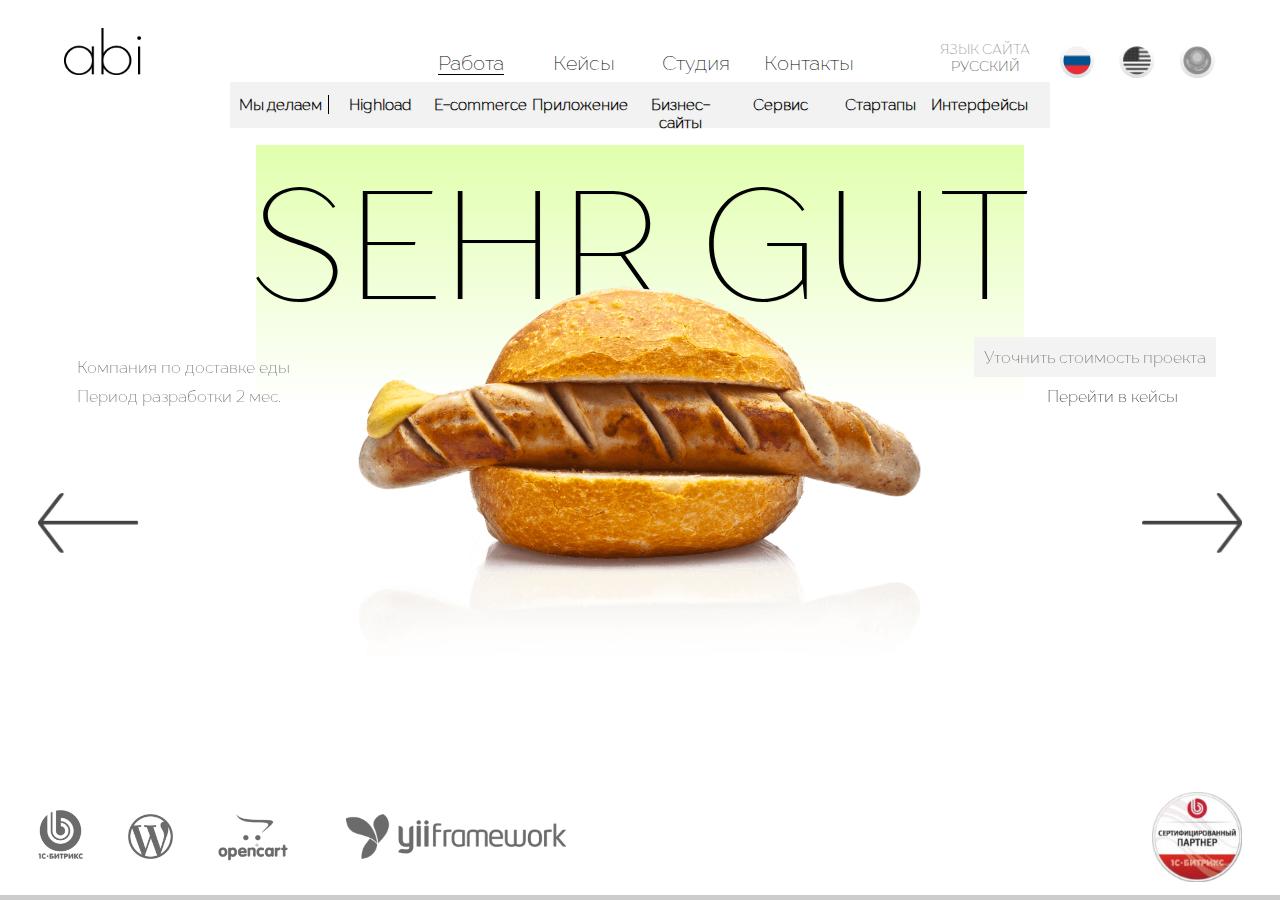
==== commit 65a52288: "17/03/17" ====
--- a/abi.ru/www/index.html
+++ b/abi.ru/www/index.html
@@ -71,23 +71,24 @@
 			<img class="logo" src="image/logo.png" alt="Logo">
 		</a>
 		<div class="menu">
-			<ul class="menu1 clearfix">
-				<li>
-					<a class="active" href="index.html">Работа</a>
-				</li>
-				<li>
-					<a href="keys.html">Кейсы</a>
-				</li>
-				<li>
-					<a href="#">Студия</a>
-				</li>
-				<li>
-					<a href="contakts.html">Контакты</a>
-				</li>
-			</ul>
-			
+		    <div class="menu1-box">
+			    <ul class="menu1 ">
+				    <li>
+					    <a class="active" href="index.html">Работа</a>
+				    </li>
+				    <li>
+					    <a href="keys.html">Кейсы</a>
+				    </li>
+				    <li>
+					    <a href="#">Студия</a>
+				    </li>
+				    <li>
+					    <a href="contakts.html">Контакты</a>
+				    </li>
+			    </ul>
+            </div>
 			<ul class="menu2">
-			     <li><a href="#">Мы делаем<span class="line-menu2"></span></a></li>
+			     <li class="line-menu2">Мы делаем</li>
 				<li>Highload
 					<div class="podmen">
 						<div id="triangle_down"></div>
--- a/abi.ru/www/style/style_default.css
+++ b/abi.ru/www/style/style_default.css
@@ -85,7 +85,7 @@
 	-moz-animation: equalize 18s infinite alternate ease-out;
 	-webkit-animation: equalize 18s infinite alternate ease-out;
 	-ms-animation: equalize 18s infinite alternate ease-out;
-	-o-animation: equalize 18s infinite alternate ease-out;
+	-o-animation: equalize 18s infinite alternate ease-out;  
 }
 
 .eq1{animation-delay: -1.9s; left: 0;}
@@ -93,7 +93,7 @@
 .eq3{animation-delay: -1.5s; left: 8%;}
 .eq4{animation-delay: -1.3s; left: 12%;}
 .eq5{animation-delay: -1.1s; left: 16%;}
-.eq6{animation-delay: -3s; left: 20%;}
+.eq6{animation-delay: -3s;   left: 20%;}
 .eq7{animation-delay: -3.3s; left: 24%;}
 .eq8{animation-delay: -3.5s; left: 28%;}
 .eq9{animation-delay: -3.7s; left: 32%;}
@@ -106,18 +106,18 @@
 .eq16{animation-delay: -2.8s; left: 60%;}
 .eq17{animation-delay: -1.5s; left: 64%;}
 .eq18{animation-delay: -1.2s; left: 68%;}
-.eq19{animation-delay: -1s; left: 72%;}
+.eq19{animation-delay: -1s;   left: 72%;}
 .eq20{animation-delay: -.8s; left: 76%;}
 .eq21{animation-delay: -4.1s; left: 80%;}
 .eq22{animation-delay: -4.4s; left: 84%;}
 .eq23{animation-delay: -4.8s; left: 88%;}
-.eq24{animation-delay: -2s; left: 92%;}
+.eq24{animation-delay: -2s;   left: 92%;}
 .eq25{animation-delay: -2.9s; left: 96%;}
-.eq26{animation-delay: -.8s; left: 76%;}
+.eq26{animation-delay: -.8s;  left: 76%;}
 .eq27{animation-delay: -1.1s; left: 80%;}
 .eq28{animation-delay: -1.4s; left: 84%;}
 .eq29{animation-delay: -1.8s; left: 88%;}
-.eq30{animation-delay: -2s; left: 92%;}
+.eq30{animation-delay: -2s;   left: 92%;}
 
 @keyframes equalize {
   0% {
@@ -524,6 +524,75 @@
   }
 }
 
+/*@keyframes equalize-color {
+   0% {
+	background: linear-gradient(to bottom,  rgb(255,255,255) 0%,rgb(252, 50, 84) 100%);
+  }
+  4% {
+    background: linear-gradient(to bottom,  rgb(255,255,255) 0%,rgb(246, 5, 169) 100%);
+  }
+  8% {
+    background: linear-gradient(to bottom,  rgb(255,255,255) 0%,rgb(236, 8, 237) 100%);
+  }
+  12% {
+    background: linear-gradient(to bottom,  rgb(255,255,255) 0%,rgb(145, 23, 211) 100%);
+  }
+  16% {
+   background: linear-gradient(to bottom,  rgb(255,255,255) 0%,rgb(95, 23, 240) 100%);
+  }
+  20% {
+    background: linear-gradient(to bottom,  rgb(255,255,255) 0%,rgb(23, 45, 239) 100%);
+  }
+  24% {
+   background: linear-gradient(to bottom,  rgb(255,255,255) 0%,rgb(23, 117, 239) 100%);
+  }
+  28% {
+    background: linear-gradient(to bottom,  rgb(255,255,255) 0%,rgb(236, 8, 237) 100%);
+  }
+  32% {
+    background: linear-gradient(to bottom,  rgb(255,255,255) 0%,rgb(23, 146, 239) 100%);
+  }
+  36% {
+    background: linear-gradient(to bottom,  rgb(255,255,255) 0%,rgb(23, 218, 239) 100%);
+  }
+  40% {
+    background: linear-gradient(to bottom,  rgb(255,255,255) 0%,rgb(23, 239, 221) 100%);
+  }
+  44% {
+    background: linear-gradient(to bottom,  rgb(255,255,255) 0%,rgb(23, 239, 160) 100%);
+  }
+  48% {
+    background: linear-gradient(to bottom,  rgb(255,255,255) 0%,rgb(23, 239, 164) 100%);
+  }
+  52% {
+    background: linear-gradient(to bottom,  rgb(255,255,255) 0%,rgb(23, 239, 77) 100%);
+  }
+  56% {
+    background: linear-gradient(to bottom,  rgb(255,255,255) 0%,rgb(74, 239, 23) 100%);
+  }
+  60% {
+    background: linear-gradient(to bottom,  rgb(255,255,255) 0%,rgb(130, 252, 0) 100%);
+  }
+  64% {
+    background: linear-gradient(to bottom,  rgb(255,255,255) 0%,rgb(193, 252, 0) 100%);
+  }
+  70% {
+    background: linear-gradient(to bottom,  rgb(255,255,255) 0%,rgb(225, 255, 0) 100%);
+  }
+  75% {
+   background: linear-gradient(to bottom,  rgb(255,255,255) 0%,rgb(255, 246, 0) 100%);
+  }
+  85% {
+    background: linear-gradient(to bottom,  rgb(255,255,255) 0%,rgb(255, 144, 0) 100%);
+  }
+  95% {
+    background: linear-gradient(to bottom,  rgb(255,255,255) 0%,rgb(255, 93, 0) 100%);
+  }
+  100% {
+    background: linear-gradient(to bottom,  rgb(255,255,255) 0%,rgb(255, 0, 0) 100%);
+  }    
+    
+}*/
 
 
 .header{
@@ -562,6 +631,7 @@
     margin: 0 auto;
     list-style: none;
     margin-top: 5%;
+    z-index: 15;
 }
 
 .menu1 li{
@@ -604,7 +674,7 @@
   display: none;
   background:none;
   position:absolute;
-  top: 8px;
+  top: 11px;
   left: 50%;
   transform: translateX(-50%);
   line-height:45px;
@@ -621,7 +691,7 @@
 .cross{
   background:none;
   position:absolute;
-  top:8px;
+  top:11px;
   left: 50%;
   transform: translateX(-50%);
   padding:7px 15px 0px 15px;
@@ -642,6 +712,7 @@
     padding: 5px 0;
     text-align: center;
     font-weight: 600;
+    position: relative;
 }
 
 .menu2 li > a{
@@ -659,14 +730,15 @@
     width: 1px;
     height: 19px;
     background-color: #000;
-    right: -25px;
-    top: 1px;
+    right: 1%;
+    top: 5px;
 }
 
 .language{
     position: absolute;
     right: 45px;
     top: 35px;
+    z-index: 20;
 }
 
 .language-text{
@@ -697,12 +769,13 @@
 .language-icon{
     display: inline-block;
     vertical-align: top;
+    margin-top: 7px;
 }
 
 .language-icon > div{
     display: inline-block;
     vertical-align: top;
-    margin-right: 15px;
+    margin-right: 20px;
     cursor: pointer;
 }
 
@@ -743,7 +816,7 @@
 }
 
 .menu2 li:hover .podmen{ /* Выводим выпадающий пункт при наведении курсора */
-	left: 8%;
+	left: 17%;
     top: 100%;
     opacity: 1;
 }
@@ -1530,7 +1603,268 @@
 	cursor: pointer;
 }
 
-.Modern-Slider1 .NextArrow2{
+.Modern-Slider1 .PrevArrow1{
+	position: absolute;    
+    top: 18px;
+    left: 2%;
+    width: 43px;
+    height: 25px;
+    background: url(../image/strelka_left.png) no-repeat;
+    background-size: cover;
+    border: none;
+    z-index: 5;
+	cursor: pointer;
+}
+
+.Modern-Slider1 .slick-dots{
+	position:absolute;
+	height:5px;
+	background:rgba(255,255,255,.20);
+	bottom:0px;
+	width:100%;
+	left:0px;
+	padding:0px;
+	margin:0px;
+	list-style-type:none;
+}
+.Modern-Slider1 .slick-dots li button{
+	display:none;
+}
+
+.Modern-Slider1 .slick-dots li{
+	float:left;
+	width:0px;
+	height:5px;
+	background:#ccc;
+	position:absolute;
+	left:0px;
+	bottom:0px;
+}
+
+.Modern-Slider1 .slick-dots li.slick-active{
+	width:100%;
+	animation:ProgressDots 6s both;
+	-webkit-animation:ProgressDots 7s both;
+	-moz-animation:ProgressDots 7s both;
+	-ms-animation:ProgressDots 7s both;
+	-o-animation:ProgressDots 7s both;
+}
+
+.Modern-Slider1 .page.slick-active{
+	animation:fadeOutLeft 1s both 1.5s;
+	-webkit-animation:fadeOutLeft 1s both 1.5s;
+	-moz-animation:fadeOutLeft 1s both 1.5s;
+	-ms-animation:fadeOutLeft 1s both 1.5s;
+	-o-animation:fadeOutLeft 1s both 1.5s;
+}
+
+/*-------@media-------*/
+
+@media screen and (max-width: 1150px) {
+    .language-text{
+        display: none;
+    }
+}
+
+@media screen and (max-width: 900px) {
+    
+    .caption{
+        font-size: 130px;
+    }
+    
+    .img-fill img{
+        width: 53%;
+    }
+    
+    .language{
+        right: 4px;
+        top: 13px;
+    }
+    
+    .telephon{
+        display: none;
+    }   
+    
+}
+
+@media screen and (max-width: 750px) {
+    .menu1{
+       width: 100%;
+    }   
+    
+    
+    .menu2{
+        width: 92%;
+        height: 71px;
+        padding-top: 8px;
+        margin-top: 10%;
+    }
+    
+    .menu2 li{
+        width: 24.2%;        
+    }     
+    
+     .caption{
+        font-size: 100px;
+    }
+    
+    .language-icon > div{
+        display: block;
+    }
+    
+    .icon-open{
+       display: block; 
+    }
+    
+    .icon-hidden{
+        display: none;
+    }    
+    
+}
+
+@media screen and (max-width: 640px) and (min-width: 415px) {
+    .Modern-Slider .item .img-fill {
+    height: 500px;
+    }
+    
+    .img-fill img {
+        height: auto;
+        top: 55px;
+    }
+    
+    .inform_cms{
+         position: relative;
+         bottom: 5px;
+    }
+    
+     .text1{
+        bottom: 8%;
+        left: 50%;
+        transform: translateX(-50%);
+    }
+    
+    .text2{
+        bottom: 35%;
+        left: 50%;
+        transform: translateX(-50%);
+    }
+    
+    .text3{
+        bottom: 23%;
+        left: 50%;
+        transform: translateX(-50%);
+    }
+    
+    .text4{
+        bottom: 16%;
+        left: 50%;
+        transform: translateX(-50%);
+    }
+    
+}
+
+@media screen and (max-width: 414px) {
+        
+    .language-icon{
+        margin-top: -3px;
+    }
+    
+    .hamburger{
+        top: 5px;
+    }
+    
+    .cross{
+        top: 5px;  
+    }
+}
+
+
+@media screen and (max-width: 640px) {
+    .caption{
+        font-size: 75px;
+        top: 15%;
+    }
+        
+    .logo {
+        width: 11%;
+        top: 13px;    
+    }
+    
+    .menu{
+        width: 100%;
+        left: calc(40% - 80% / 2);
+    }
+    
+    .img-fill{
+        top:-30px;
+    }
+    
+    .hamburger{
+        display: block;
+    }
+    
+    .menu1-box{
+        margin-top: 12%;
+    }
+    
+    .language-icon{
+        left: 0;
+        margin-top: 7px;
+    }
+    
+    .menu1{
+        width: 100%;
+        margin-top: 0;
+        padding-bottom: 15px;
+        position: absolute;
+        display: none;
+        background-color: rgba(199, 199, 199, 1);
+        left: 0;
+        z-index:10;
+    }
+    
+    .line-menu2::after {
+        top: 2px;
+    }
+    
+    .menu1 li{
+        float: none;
+        margin-top: 15px;
+        width: auto;
+    }
+    
+    .menu1 li:hover{        
+      background-color: #F2F2F2;
+    }
+    
+    .menu2 li {
+        width: 12.2%;
+        font-size: 10px;
+    }
+        
+     .menu2{
+        width: 92%;
+        height: 43px;
+        margin-top: 12%;
+    }
+    
+    .equalize{
+        display: none;
+    }
+    
+    .equalize1{
+        display: none;
+    }
+    
+    .Modern-Slider .PrevArrow{
+        display: none !important;
+    }
+    
+    .Modern-Slider .NextArrow{
+        display: none !important;
+    }
+    
+    .Modern-Slider1 .NextArrow2{
 	position:absolute;
     display: none;
 	bottom: 292px;
@@ -1538,19 +1872,6 @@
     width: 43px;
     height: 25px;
     background: url(../image/strelka_right.png) no-repeat;
-    background-size: cover;
-    border: none;
-    z-index: 5;
-	cursor: pointer;
-}
-
-.Modern-Slider1 .PrevArrow1{
-	position: absolute;    
-    top: 18px;
-    left: 2%;
-    width: 43px;
-    height: 25px;
-    background: url(../image/strelka_left.png) no-repeat;
     background-size: cover;
     border: none;
     z-index: 5;
@@ -1571,217 +1892,6 @@
 	cursor: pointer;
 }
 
-.Modern-Slider1 .slick-dots{
-	position:absolute;
-	height:5px;
-	background:rgba(255,255,255,.20);
-	bottom:0px;
-	width:100%;
-	left:0px;
-	padding:0px;
-	margin:0px;
-	list-style-type:none;
-}
-.Modern-Slider1 .slick-dots li button{
-	display:none;
-}
-
-.Modern-Slider1 .slick-dots li{
-	float:left;
-	width:0px;
-	height:5px;
-	background:#ccc;
-	position:absolute;
-	left:0px;
-	bottom:0px;
-}
-
-.Modern-Slider1 .slick-dots li.slick-active{
-	width:100%;
-	animation:ProgressDots 6s both;
-	-webkit-animation:ProgressDots 7s both;
-	-moz-animation:ProgressDots 7s both;
-	-ms-animation:ProgressDots 7s both;
-	-o-animation:ProgressDots 7s both;
-}
-
-.Modern-Slider1 .page.slick-active{
-	animation:fadeOutLeft 1s both 1.5s;
-	-webkit-animation:fadeOutLeft 1s both 1.5s;
-	-moz-animation:fadeOutLeft 1s both 1.5s;
-	-ms-animation:fadeOutLeft 1s both 1.5s;
-	-o-animation:fadeOutLeft 1s both 1.5s;
-}
-
-/*-------@media-------*/
-
-@media screen and (max-width: 1150px) {
-    .language-text{
-        display: none;
-    }
-}
-
-@media screen and (max-width: 900px) {
-    
-    .caption{
-        font-size: 130px;
-    }
-    
-    .img-fill img{
-        width: 53%;
-    }
-    
-    .language{
-        right: 4px;
-        top: 13px;
-    }
-    
-}
-
-@media screen and (max-width: 750px) {
-    .menu1{
-       width: 76%;
-    }
-    
-    .menu2{
-        width: 92%;
-        height: 71px;
-        padding-top: 8px;
-        margin-top: 10%;
-    }
-    
-    .menu2 li{
-        width: 24.2%;        
-    }     
-    
-     .caption{
-        font-size: 100px;
-    }
-    
-    .language-icon > div{
-        display: block;
-    }
-    
-    .icon-notactive{
-        display: none;
-    }    
-    
-}
-
-@media screen and (max-width: 640px) and (min-width: 361px) {
-    .Modern-Slider .item .img-fill {
-    height: 500px;
-    }
-    
-    .img-fill img {
-        height: auto;
-    }
-    
-    .inform_cms{
-         position: relative;
-         bottom: 5px;
-    }
-    
-     .text1{
-        bottom: 8%;
-        left: 50%;
-        transform: translateX(-50%);
-    }
-    
-    .text2{
-        bottom: 35%;
-        left: 50%;
-        transform: translateX(-50%);
-    }
-    
-    .text3{
-        bottom: 23%;
-        left: 50%;
-        transform: translateX(-50%);
-    }
-    
-    .text4{
-        bottom: 16%;
-        left: 50%;
-        transform: translateX(-50%);
-    }
-    
-}
-
-@media screen and (max-width: 640px) {
-    .caption{
-        font-size: 75px;
-        top: 15%;
-    }
-        
-    .logo {
-        width: 9%;
-        top: 9%;    
-    }
-    
-    .menu{
-        width: 100%;
-        left: calc(40% - 80% / 2);
-    }
-    
-    .img-fill{
-        top:-30px;
-    }
-    
-    .hamburger{
-        display: block;
-    }
-    
-    .menu1{
-        width: 18%;
-        margin-top: 0;
-        position: absolute;
-        display: none;
-        background-color: rgba(199, 199, 199, 1);
-        left: 140px;
-        z-index: 1000;
-    }
-    
-    .menu1 li{
-        float: none;
-        margin-top: 15px;
-        width: auto;
-    }
-    
-    .menu2 li {
-        width: 12.2%;
-        font-size: 10px;
-    }
-        
-     .menu2{
-        width: 92%;
-        height: 43px;
-        margin-top: 12%;
-    }
-    
-    .equalize{
-        display: none;
-    }
-    
-    .equalize1{
-        display: none;
-    }
-    
-    .Modern-Slider .PrevArrow{
-        display: none !important;
-    }
-    
-    .Modern-Slider .NextArrow{
-        display: none !important;
-    }
-    
-    .Modern-Slider1 .NextArrow2{
-        display: block;
-    }
-    
-    .Modern-Slider1 .PrevArrow2{
-        display: block;
-    }
     
     .footer-line{
         display: block;
@@ -1945,10 +2055,6 @@
         font-size: 16px;
     }    
     
-    .img-fill img{
-        width: 30%;
-    }
-    
     /*****keys*******/
     
     .Modern-Slider1 .NextArrow1{
@@ -1963,6 +2069,18 @@
         height: 12px;        
     }
     
+    .Modern-Slider1 .NextArrow2{        
+        width: 20px;
+        height: 12px;
+        bottom: 297px;
+    }
+    
+    .Modern-Slider1 .PrevArrow2{        
+        width: 20px;
+        height: 12px;
+        bottom: 297px;
+    }
+    
     .info_creat .p4{
         width: 33%;
         text-align: center;
@@ -2002,6 +2120,26 @@
         width: 20.2%;
         font-size: 9px;
     }
+    
+    .text1{
+        bottom: 0%;
+        left: 26%;      
+    }
+    
+    .text2{
+        bottom: 28%;
+        left: 27%;       
+    }
+    
+    .text3{
+        bottom: 14%;
+        right: 19%;        
+    }
+    
+    .text4{
+        bottom: 7%;
+        right: 34%;        
+    }
         
 }
 
@@ -2009,7 +2147,27 @@
     
     .logo{
         width: 13%;
-        top: 7%;
+        top: 13px;
+    }
+    
+    .header-keys{
+        height: 40px;
+    }
+    
+    .menu2 li:hover .podmen {    
+    top: -132%;    
+    }
+    
+    .hamburger{
+        top: 2px;
+    }
+    
+    .cross{
+        top: 2px; 
+    }
+    
+    .language-icon{
+        margin-top: 5px;
     }
     
     .img-fill img{
@@ -2037,23 +2195,52 @@
         right: 31%;        
     }
     
-    .menu1{
-        left: 87px;
-    }
+    .menu1-box{
+        margin-top: 15%;
+    }
+    
+    .Modern-Slider1 .PrevArrow1 {   
+        background: url(../image/strelka_small_gr_left.png) no-repeat;
+        background-size: cover;
+        height: 21px;
+        width: 12px;
+        top: 20px;
+    }
+    
+    .Modern-Slider1 .NextArrow1 {    
+        background: url(../image/strelka_small_gr_right.png) no-repeat;
+        background-size: cover;
+        height: 21px;
+        width: 12px;
+        top: 20px;
+    }
+    
     
     .Modern-Slider1 .NextArrow2{
-        bottom: 341px;
+        background: url(../image/strelka_small_gr_right.png) no-repeat;
+        background-size: cover;
+        height: 21px;
+        width: 12px;
+        bottom: 344px;
     }
     
     .Modern-Slider1 .PrevArrow2{
-        bottom: 341px;
-    }
-    
-   /* .menu2 li:first-child{
+        background: url(../image/strelka_small_gr_left.png) no-repeat;
+        background-size: cover;
+        height: 21px;
+        width: 12px;
+        bottom: 344px;
+    }
+    
+    .line-menu2::after {
+        display: none;
+    }
+    
+    .menu2 li:first-child{
         border-bottom: 1px solid #000;
         border-right: 1px solid #000;
         padding: 4px 0;
-    }*/
+    }
     
     .menu2{
         margin-top: 15%;
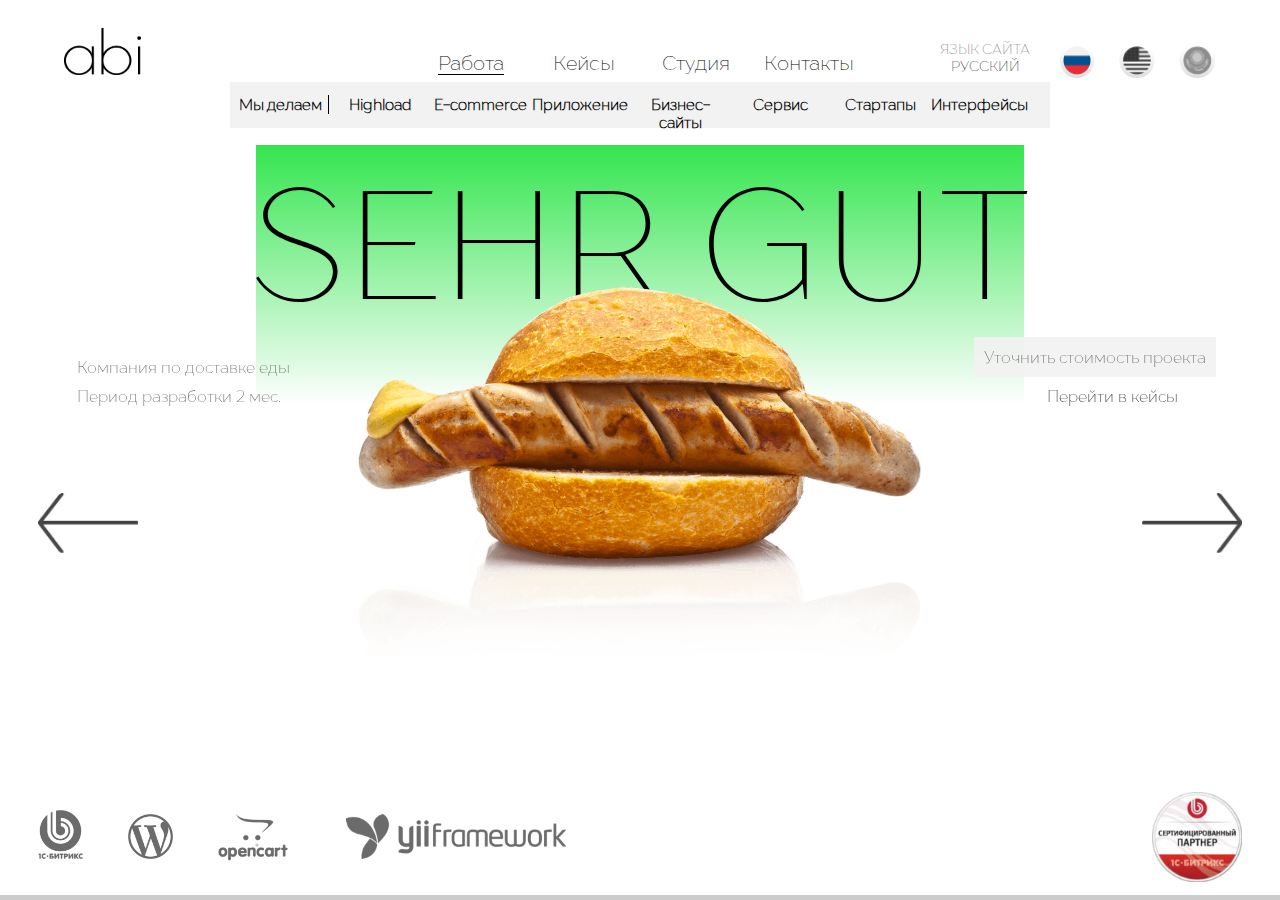
==== commit ad893f9a: "22/03/17" ====
--- a/abi.ru/www/index.html
+++ b/abi.ru/www/index.html
@@ -13,6 +13,7 @@
 	<script src="style/animate.min.css"></script>
 	<script src="js/slick.js"></script>
 	<script src="js/main.js"></script>
+    <script src="js/jquery.nicescroll.min.js"></script>
 	<script type="text/javascript">
 		function slyLink() {
 			var istS = 'Источник:'; // Слово должно находится в кавычках!
@@ -66,6 +67,62 @@
 		<div class="eq24"></div>
 		<div class="eq25"></div>
 	</div>
+	<div class="equalize2">
+		<div class="eq1-2"></div>
+		<div class="eq2-2"></div>
+		<div class="eq3-2"></div>
+		<div class="eq4-2"></div>
+		<div class="eq5-2"></div>
+		<div class="eq6-2"></div>
+		<div class="eq7-2"></div>
+		<div class="eq8-2"></div>
+		<div class="eq9-2"></div>
+		<div class="eq10-2"></div>
+		<div class="eq11-2"></div>
+		<div class="eq12-2"></div>
+		<div class="eq13-2"></div>
+		<div class="eq14-2"></div>
+		<div class="eq15-2"></div>
+		<div class="eq16-2"></div>
+		<div class="eq17-2"></div>
+		<div class="eq18-2"></div>
+		<div class="eq19-2"></div>
+		<div class="eq20-2"></div>
+		<div class="eq20-2"></div>
+		<div class="eq21-2"></div>
+		<div class="eq22-2"></div>
+		<div class="eq23-2"></div>
+		<div class="eq24-2"></div>
+		<div class="eq25-2"></div>
+	</div>
+	<div class="equalize3">
+		<div class="eq1-3"></div>
+		<div class="eq2-3"></div>
+		<div class="eq3-3"></div>
+		<div class="eq4-3"></div>
+		<div class="eq5-3"></div>
+		<div class="eq6-3"></div>
+		<div class="eq7-3"></div>
+		<div class="eq8-3"></div>
+		<div class="eq9-3"></div>
+		<div class="eq10-3"></div>
+		<div class="eq11-3"></div>
+		<div class="eq12-3"></div>
+		<div class="eq13-3"></div>
+		<div class="eq14-3"></div>
+		<div class="eq15-3"></div>
+		<div class="eq16-3"></div>
+		<div class="eq17-3"></div>
+		<div class="eq18-3"></div>
+		<div class="eq19-3"></div>
+		<div class="eq20-3"></div>
+		<div class="eq20-3"></div>
+		<div class="eq21-3"></div>
+		<div class="eq22-3"></div>
+		<div class="eq23-3"></div>
+		<div class="eq24-3"></div>
+		<div class="eq25-3"></div>
+	</div>
 	<div class="header">
 		<a href="/">
 			<img class="logo" src="image/logo.png" alt="Logo">
@@ -74,56 +131,318 @@
 		    <div class="menu1-box">
 			    <ul class="menu1 ">
 				    <li>
-					    <a class="active" href="index.html">Работа</a>
+					    <a class="active" href="index.html" data-attr-lang="work">Работа</a>
 				    </li>
 				    <li>
-					    <a href="keys.html">Кейсы</a>
+					    <a href="keys.html" data-attr-lang="cases">Кейсы</a>
 				    </li>
 				    <li>
-					    <a href="#">Студия</a>
+					    <a href="#" data-attr-lang="studio">Студия</a>
 				    </li>
 				    <li>
-					    <a href="contakts.html">Контакты</a>
+					    <a href="contakts.html" data-attr-lang="contacts">Контакты</a>
 				    </li>
 			    </ul>
             </div>
 			<ul class="menu2">
-			     <li class="line-menu2">Мы делаем</li>
-				<li>Highload
-					<div class="podmen">
+			     <li class="line-menu2" data-attr-lang="do">Мы делаем</li>
+                <li><a href="#modal1" class="open_modal">Highload</a>
+					<!--<div class="podmen">
 						<div id="triangle_down"></div>
 						<span style="color:#4D4D4D;">Высоконагруженные сайты</span>	
-					</div>
+					</div>-->
 				</li>
-                <li><a href="#">E-commerce</a></li>
-                <li><a href="#">Приложение</a></li>
-                <li><a href="#">Бизнес-сайты</a></li>
-                <li><a href="#">Сервис</a></li>
-                <li><a href="#">Стартапы</a></li>
-                <li><a href="#">Интерфейсы</a></li>
+                <li><a href="#modal2" class="open_modal">E-commerce</a></li>
+                <li><a href="#modal3" class="open_modal" data-attr-lang="application">Приложение</a></li>
+                <li><a href="#modal4" class="open_modal" data-attr-lang="business">Бизнес-сайты</a></li>
+                <li><a href="#modal5" class="open_modal" data-attr-lang="service">Сервис</a></li>
+                <li><a href="#modal6" class="open_modal" data-attr-lang="startups">Стартапы</a></li>
+                <li><a href="#modal7" class="open_modal" data-attr-lang="interfaces">Интерфейсы</a></li>
 			</ul>
 			<button class="hamburger">&#9776;</button>
 			<button class="cross">&#735;</button>
 		</div>
 		<div class="language">
 		    <div class="language-text">
-		        <p>язык сайта</p>
-		        <span class="text-active">русский</span>
-		        <span class="text-notactive">английский</span>
-		        <span class="text-notactive">казахский</span>
+		        <p data-attr-lang="language">язык сайта</p>
+		        <span class="text-active" id="t-rus">русский</span>
+		        <span class="text-notactive" id="t-usa">English</span>
+		        <span class="text-notactive" id="t-kaz">Қазақ</span>
 		    </div>
 		    <div class="language-icon">
-		        <div class="rus">
-		            <img class="icon-active" src="image/rus.png" width="36" height="36" alt="rus">
+		        <div class="rus" onclick="changeLang('ru');">
+		            <img class="icon-active" id="i-rus" src="image/rus.png" width="36" height="36" alt="rus">
 		        </div>
-		        <div class="usa">
-		            <img class="icon-notactive" src="image/usa.png" width="36" height="36" alt="usa">
+		        <div class="usa" onclick="changeLang('en');">
+		            <img class="icon-notactive" id="i-usa" src="image/usa.png" width="36" height="36" alt="usa">
 		        </div>
-		        <div class="kaz">
-		            <img class="icon-notactive" src="image/kaz.png" width="36" height="36" alt="kaz">
+		        <div class="kaz" onclick="changeLang('kz');">
+		            <img class="icon-notactive" id="i-kaz" src="image/kaz.png" width="36" height="36" alt="kaz">
 		        </div>
 		    </div>
 		</div>
+		<div class="modal-box">
+		    <div id="modal1" class="modal_div">        
+	    <h3>Разработка highload-проектов</h3>
+         <p>Где хороший, нужный сайт — там толпы пользователей и высокие нагрузки. А где высокие нагрузки — там не загружаются страницы, падают продажи и дымятся сервера. Ну, только если у сайта нет highload-оптимизации :) С ней проект переживет любые нагрузки.</p>
+        <p>Не тормозите!</p> 
+        <p>Каждая секунда загрузки сайта снижает конверсию на 7%.</p>
+        <p>Чтобы сайт приносил прибыль, нужно заморочиться: разработать клёвый дизайн, наполнить сочным контентом и сделать так, чтобы он работал. А это сложнее, чем кажется многим клиентам и даже разработчикам. Одно дело — подготовить работоспособный сайт на приёмку генеральным директором. И другое — сделать проект, который будет также шустро работать под натиском сотен, тысяч, десятков тысяч пользователей в секунду.
+            Неподготовленный сайт в такой ситуации начинает лихорадить:</p>
+		<p>страницы загружаются медленнее, чем обычно, или не загружаются вовсе;</p> 
+		<p>контент загружается не полностью — видео не проигрывается дальше середины, а картинки отображаются только частично;</p> 
+		<p>возникают случайные ошибки;</p> 
+        <p>обрывается соединение с сервером.</p> 
+        <p>Сбои особенно часто случаются в дни, когда продаж потенциально должно быть больше (что ещё обиднее): в Чёрную пятницу, в период сезонных распродаж и при старте продаж новинок. В итоге прибыль уменьшается, лояльность клиентов падает.</p>
+        <p>И тут пора задуматься о Highload.</p>
+        <p>Что такое Highload</p>
+        <p>Highload — технология, которая делает проект устойчивым к высоким нагрузкам. Это не какой-то универсальный кусок кода, который вставил — и всё летает. Это настройка архитектуры сайта: работа с базами данных, сервером, использование современных технологий и языков программирования.
+            Проведём аналогию с обычным магазином одежды. Здесь у нас вместо серверов, языков программирования и прочих it-штук — простые и понятные консультант, касса и товар.</p>
+        <p>В обычный день консультант подходит к каждому клиенту, помогает подобрать размер, советует аксессуары, потом провожает до кассы и рассчитывает покупателя. Два-три консультанта вполне с этим справляются.
+            А в Чёрную пятницу магазин атакуют 50 покупателей разом — и их количество не уменьшается. Консультанты по привычной схеме ходят рядом с каждым, стерегут их у примерочной, бегают за нужным размером. В таком темпе успевают обслужить процентов пять от тех посетителей, которые могли уйти с покупками. Минус прибыль и лояльность.</p>
+        <p>Понятное дело, работу консультантов нужно оптимизировать. Также и с сайтом — если он не справляется, пора что-то менять.</p>
+        
+        <p>Для каждого проекта точка, когда пора применить Highload, разная: какие-то сайты и приложения падают при нагрузке 500 пользователей в секунду, какие-то сдаются только при 100 000. Но у любого проекта она есть.</p>
+        <p>Когда пора делать Highload-оптимизацию сайта</p>
+        <p>Если вам знакомы проблемы, перечисленные выше — пора оптимизировать сайт и подготовить его к высоким нагрузкам. Сделать это никогда не поздно. Если вы почувствуете, что сайт или приложение, которые сделали мы, не справляются с напором пользователей, ваш проект оптимизирует те же разработчики, которые занимались им с самого начала — сэкономите время и деньги на введение в курс дела.</p>
+        <p>Если вы изначально планируете делать крупный проект, способный выдержать высокие нагрузки, мы можем сразу разработать сайт, оптимизированный под них. Это решение подойдет для социальных сетей и интернет-магазинов, которые хотят стать лидерами рынка — иначе они проработают до первого пика популярности :)
+        Мы оптимизируем даже те проекты, которые сделаны не нами. Например, успешно подготовили, казалось бы, слабенький сайт к Чёрной пятнице.
+            Хотите быстрый, надёжный, Highload-оптимизированный сайт? Это к нам. Оставьте заявку и скоро с вами свяжется наш менеджер, чтобы обсудить детали.</p>              
+    </div>
+    <div id="modal2" class="modal_div">
+        <h3>Разработка интернет-магазинов премиум-класса</h3>
+        <p>Пожалуй, это подойдет вам, если вы рассчитываете на действительно серьезный поток клиентов. Или ваш старый магазин трещит по швам от заплаток, а любое новое изменение парализует продажи на несколько часов.</p>
+        <h3>Занимайтесь бизнесом. Техническую сторону дела мы берем на себя.</h3>
+        <p>Для тех, кто решил сделать всё по-взрослому.
+        Ну, в идеале, конечно, нужно было сразу так делать :). Но мы-то с вами знаем, сколько концов нужно увязать, чтобы хотя бы выйти в мужской, честный ноль. Одна логистика с почтой России чего стоит!
+        Итак, если потребность в разработке появилась и она осознана — давайте разберемся в ключевых этапах, обеспечивающих успех нашего с вами будущего интернет-магазина.
+        </p>
+        <p>Яркий, современный дизайн</p>
+        <p>Это очевидный показатель хорошего проекта. Почему? Потому, что пользователи сейчас чертовски капризны, и многие из них сразу же закрывают страницу, в которой не разобрались. Или дизайн которой не вызвал доверия.</p>
+        <p>Кстати, вы слышали про учет поведенческих факторов поисковыми системами? Если пользователь закрывает вашу страницу, толком не посмотрев на нее — поисковая система штрафует ваш сайт в выдаче. Поэтому крайне важно не только сделать так, чтобы дизайн понравился посетителю, но и зацепить его какой-нибудь фишкой. Заставить просмотреть сайт до конца, полистать страницы.
+        Иногда этого можно добиться за счёт применения параллакса, игровых механик, CSS-анимации, рисованных элементов, а иногда — за счёт яркой, занимательной подачи товара. Однако, ключевой фактор здесь в том, чтобы дизайн был реально качественным! Это достигается за счёт двенадцатилетнего опыта, постоянного анализа мировых трендов и правильных процессов: анализа ключевых персон, визуального брифования, мозговых штурмов и применения креативных методик — подробнее о наших процессах работы.
+        </p>
+        <p>Благодаря дизайну посетители проводят в магазине больше времени и охотнее совершают покупки. Помните об этом!</p>
+        <p>Удобство пользования</p>
+        <p>Вашим покупателям должно быть просто найти интересующий товар и купить его. За это отвечают правильные интерфейсы. Чтобы обеспечить высокий уровень удобства вашего магазина, мы всегда начинаем разработку с интерактивного прототипа. Кроме того, мы используем передовые наработки в области юзабилити у нас есть собственный чек-лист по юзабилити интернет-магазинов, отдельные чек-листы для форм и фильтров, чтобы обеспечить максимальное удобство вашим посетителям.
+        Кстати, вы следите за поведением пользователей на вашем сайте? Если они часто кладут товар в корзину, а потом бросают его — самое время критически оценить интерфейсы. Можете даже написать нам в чат про вашу проблему — мы постараемся помочь ;).
+        </p>
+        <p>Качественная витрина и сервис</p>
+        <p>Отнеситесь к размещению товара в интернет-магазине так же серьезно, как вы относитесь к нему в обычном магазине. Покажите покупателю товар лицом! Подготовьте качественные фотографии (мы можем порекомендовать отличных фотографов в Москве). Подготовьте понятные описания товаров (мы можем взять копирайтинг на себя).</p>
+        <p>Убедитесь, что телефон на сайте размещен на видном месте и по нему всегда можно дозвониться. Пробуйте (хотя бы иногда) сделать самостоятельно покупку в своем магазине и попросить что-нибудь нестандартное, например, доставку на 8 утра ;). Посмотрите, быстро ли отвечают операторы и как именно они будут вести себя в нестандартных ситуациях.</p>
+        <p>Никакой качественный дизайн не спасет проект, если на нем будут унылые фотографии, или завышенные цены. Готовьте хороший контент как можно раньше!</p>
+        <p>Высокие нагрузки и развитие проекта</p>
+        <p>Даже если цифры в 50-100 тысяч уникальных посетителей в день сейчас вам кажутся нереальными — это вполне реально для наших клиентов.</p>
+        <p>Главное — быть к этому готовым и иметь технологическую возможность расширять и развивать ваш интернет-магазин.</p>
+        <p>Во-первых, подготовиться к росту количества посетителей: это достигается за счёт правильной структуры кода, продуманного кеширования, возможности распределения нагрузки на несколько серверов и подключения CDN — специальных сетей доставки контента, распределенных по всему миру.</p>        
+		 <p>Во-вторых, иметь возможность быстро добавлять новые функции в проект, развивать его. Мы обеспечиваем это за счёт работы по SCRUM и хорошо организованной команды технической поддержки.
+        </p>
+        <p>Удобная система управления контентом</p>
+        <h3>Не рискуйте, выбирайте лидера!</h3>
+        <p>Да, на ежегодном конкурсе лучших сайтов «Рейтинг Рунета» среди проектов с фирменной CMS тоже лидирует 1С-Битрикс.</p>
+        <p>Чтобы добиться устойчивости вашего магазина к большим нагрузкам, мы используем самую надежную CMS и многоступенчатое тестирование.</p>
+        <p>1С-Битрикс (наша студия является его золотым сертифицированным партнером) — это оптимальная платформа для коммерческих проектов и единственная в России сертифицированная CMS. Лицензия стоит копейки по сравнению с тем, сколько проблем с вас снимет техническая поддержка. Кроме того, использование Битрикс дает возможность эффективной интеграции магазина с 1С.</p>
+        <p>Кстати, бывает, что клиенты сомневаются в производительности CMS от 1С-Битрикс. Специально для того, чтобы развеять подобные заблуждения, был произведен нагрузочный тест системы на обычном серверном оборудовании — система свободно выдерживает от 85 103 456 посетителей на сайт в сутки. Этого больше, чем достаточно.</p>
+        <p>1С-Битрикс — это не просто удобная система управления контентом, это еще и движок, на котором работают известные каждому интернет-магазины, например «Евросеть», «Эльдорадо» и «Связной». Задумываетесь со временем составить конкуренцию этим титанам? Нам кажется, что в таком случае стоит заказать сайт на проверенной системе, даже если сейчас вы владеете относительно скромным бизнесом.</p>
+        <p>Поэтому в большинстве случаев наши эксперты будут рекомендовать именно эту систему, подбирая для вас наиболее подходящую редакцию.</p>
+        <p>Интеграция со сторонними сервисами</p>
+        <p>Любой крупный интернет-магазин, как правило, связан с различными подсистемами: расчета стоимости доставки, оплаты, sms или e-mail оповещений, интеграции с 1С, AXAPTA или «Мой Склад». Каждый проект уникален, однако наш опыт позволяет выполнить интеграцию даже с очень экзотическими системами. Мы готовы взять на себя (и даже рекомендуем свесить на нас) координацию и коммуникации с вашими it-специалистами, какими бы важными они ни были.</p>
+        <p>Долго и дорого?</p>
+        <p>В нашей практике есть несколько проектов-монстров, развитием которых систематически занимается команда из 2 человек. Однако это скорее исключение, чем правило. Обычно на старте (за 2-3 месяца) запускается магазин с минимумом самых важных функций (каталог + корзина). А затем, поэтапно, с получаемой прибыли он наращивается и развивается.</p>
+        <p>Хороший интернет-магазин может стартовать от 900 тысяч рублей (на базе 1С-Битрикс редакции «Малый бизнес»). Магазины с интеграцией с различными системами обычно укладываются в вилку 1500-2500 тысяч (1С-Битрикс редакции «Бизнес»). Сложные системы, с расширенным личным кабинетом, учетом особенностей оптовиков, хитрыми скидками, элементами социальных сетей и другими излишествами стоят дороже и рассчитываются индивидуально. Обсудите с нашим экспертом ваш проект, и мы подберем вам оптимальную комплектацию с учетом вашей специфики, сроков и бюджета!</p>        
+    </div>
+    <div id="modal3" class="modal_div">
+       <h3>Нужна разработка мобильного приложения? Или приложения для социальных сетей? Добро пожаловать.</h3>
+       <p>Нужна разработка мобильного приложения? Или приложения для социальных сетей? Добро пожаловать.</p>
+       <p>Что конкретно мы можем вам предложить? Разработку приложений любого типа и сложности для мобильных устройств и социальных сетей. Расскажем на примерах:</p>
+       <h3>Время, которое ежемесячно тратят россияне на общение в социальных сетях — 9,8 часов.</h3>
+       <p>И этот показатель уверенно растет.</p>
+       <p>Приложения для бизнеса, которые делают сложное простым. Наш пример — приложение Vesta для грузоперевозчиков и их работодателей. Их взаимодействие состоит из множества маленьких задач, которые чем быстрее решишь — тем лучше. Например, торги за заказ, который размещает работодатель. Со смартфоном следить за актуальностью ставки можно даже в дороге — обычное состояние водителя — а не дежурить у компьютера. Здесь же работодатель может отследить свой груз — приложение водителя передаёт координаты. Оно же прокладывает маршрут и информирует о завершении заказа. Сложный функционал сайта без потерь уместился в кармане.</p> 
+       <p>Приложения для общения. Тайная мечта каждого второго стартапера — создать свою социальную сеть. Успех Tinder и Snapchat показал, что идея до сих пор жизнеспособна, и реализовывать её нужно в формате мобильного приложения. Это удобно — пользователи сами генерируют контент, быстро и плотно подсаживаются на общение в новом формате. Когда наберётся достаточно активных пользователей, социальную сеть можно монетизировать. Например, добавить стикеры с котиком. Хотя можно придумать что-нибудь оригинальнее — как монетизация в приложении Incognito, которое мы разработали.
+		Повысить лояльность клиентов — мобильные приложения могут и это. Если вы замечали, что ваши клиенты пользуется смартфонами, поощрите это. Сделайте приложение, которое облегчит пользование услугами и сведёт долгий и нудный процесс до трёх касаний. Как в приложении НКД, для которого мы разработали интерфейсы. С ним оплачивать проезд по платным дорогам однажды станет проще. Люди оценят заботу — вы получите надёжный канал возврата и удерживания клиентов.</p>
+       <p>Бизнес-приложения для соцсетей, предназначенные для решения деловых задач вашей компании. А также — веб-сервисы с полной интеграцией в социальные сети. Программирование таких приложений дает возможность использовать учетные записи в социальных сетях для авторизации и работы с возможностями приложения.
+		Игры для социальных сетей, которые не только затягивают игроков, но и привлекают их друзей к игровому процессу. А при удачной схеме монетизации — приносят очень неплохой доход владельцу. Мы разработали Мосты Любви, приложение для романтиков, — и успешно запустили его в социальных сетях Одноклассники и Facebook.</p>
+       <p>Брендированные приложения в социальных сетях, цель которых — не получение прибыли, а завоевание лояльных клиентов (а это ничуть не менее важный аспект электронной коммерции). Эффект создания такого приложения — это масса довольных пользователей и еще больше поклонников бренда.</p>
+       <h3>Тридцать четыре миллиона человек.</h3>
+       <p>Столько активных пользователей социальных сетей ведут переписку, ищут информацию, делятся фотографиями, играют в онлайн-игры — не выходя из личного профиля.</p>
+       <p>Приложение-магазин внутри социальных сетей Facebook, ВКонтакте, Одноклассники и Мой Мир. Представляем вашему вниманию Fresh Shop — наверное, самое лучшее решение для владельцев интернет-магазинов на 1С-Битрикс. Готовый к установке модуль, не требующий каких-либо дополнительных затрат времени на разработку.</p>
+       <p>В каких случаях нужны мобильные приложения?</p>
+       <h3>Исследования говорят о том, что пользователи социальных сетей — это очень широкая и разнообразная аудитория.</h3>
+       <p>Показатели пола и возраста отличаются, но при этом в любой из социальных сетей без труда можно найти «своих» потребителей.</p>
+       <p>Далеко не всегда. Просто поддерживать постоянную связь со своей аудиторией можно через сайт, рассылки, активно выкладывания фотографии в Инстаграм. А мобильные приложения решают задачи серьёзнее и сложнее.</p>
+       <p>Когда сложный функционал нужно сделать мобильным. Если у вашего сервиса сложный функционал, который на смартфонах загружается долго, с мучительным подвисаниями и вылетами, то мобильное приложение решит эту проблему. Для комфорта пользователя в приложение можно добавить взаимодействие с фишками мобильных устройств: геолокацией, push-уведомлениями, вибрацией.
+        Когда на счету секунды. Сколько действий нужно совершить пользователю, чтобы зайти с телефона на сайт? Мы посчитали: четыре. И это если он знает прямой адрес. Ещё нужно подождать, пока сайт загрузится. Сколько действий нужно, чтобы открыть приложение? Два: разблокировать экран и нажать иконку. И минимум времени на загрузку.</p>
+        <p>Когда важен каждый клиент. Мобильное приложение удерживает клиентов и повышает вероятность того, что они вернутся. Для этого приложение должно делать их жизнь проще (например, автоматически оплачивать штрафы) или предлагать приятности вроде скидок и акций.
+        Когда нужно больше денег. Мобильные приложения — это инвестиция. Сделайте так, чтобы они зарабатывали сразу! Социальные сети, игры с донатом — любая ваша идея возможна в нашем исполнении.</p>
+        <p>Если вы считаете, что это вам подходит — оставляйте заказ, мы обязательно позвоним вам и вместе обсудим ваш проект. До связи!</p>    
+    </div>
+    <div id="modal4" class="modal_div">
+        <h3>С нами комфортно делать продающие корпоративные сайты «под ключ»!</h3>
+        <p>Нам известны десятки случаев, когда менеджер на стороне заказчика шел на повышение сразу после запуска нового сайта. Если вы сейчас в поиске разработчика — значит, вскоре вам предстоит увлекательный, захватывающий процесс. И успех в этом деле крайне важен. Для вашей компании это дополнительные продажи и узнаваемость на рынке. А чего ждете от разработки сайта лично вы?
+        С нами комфортно делать продающие корпоративные сайты «под ключ»!</p>
+        <h3>Поверьте, даже Тинькофф © находит время для общения с web-разработчиком</h3>
+        <p>Потому, что заинтересован лично в успехе проекта ;)</p>
+        <p>В своем подходе к разработке сайтов корпоративного сегмента мы сделали два ключевых акцента:</p>
+        <p>Клёвый дизайн.</p>
+        <p>Комфорт, прозрачность и предсказуемость работы с нами.</p>
+        <p>Почему именно эти аспекты мы считаем ключевыми?</p>
+        <p>Клёвый дизайн</p>
+        <p>Процесс разработки дизайна в нашей студии состоит из четко регламентированных этапов, это позволяет нам почти гарантированно попасть в ваши ожидания, а зачастую превзойти их.
+        Мы систематически применяем брейнштормы и креативные методики, аккуратно собираем образы и строим визуальный бриф. Мы готовим скетчи и прототипы и вовлекаем заказчиков на самых ранних этапах. У нас построена многоступенчатая процедура тестирования макетов на живых людях до демонстрации макета вам. Мы придумываем фишки и готовы обосновать почти каждый пиксель по дизайну.</p>
+        <p>Мы понимаем, что внутри вашей компании может быть сложная иерархия и процедура согласования документов, и особенно дизайна. Чтобы сделать процесс работы по дизайну наиболее комфортным, нам обязательно потребуется одна личная или видео-встреча с руководителем компании — это гарантирует, что мы будем «копать» в правильно направлении.</p>
+        <h3>Мы еженедельно отправляем вам красочный отчет по текущему состоянию проекта.</h3>
+        <p>Это позволяет держать руку на пульсе разработки.</p>
+        <p>Да, мы знаем что первые руководители — чертовски занятые люди и им сложно выкроить время в своем графике. Однако именно такой подход мы считаем ключевым для успеха проекта. А значит — и для успеха руководителя проекта.</p>
+        <p>Прозрачность и комфорт работы с нами</p>
+        <p>Мы непрерывно улучшаем наши процессы разработки, чтобы сделать вашу работу с нами наиболее комфортной.</p>
+        <p>Ключом к комфортной работе мы считаем полную предсказуемость нашего процесса (вам всегда понятно, что и за чем идет, без сюрпризов и выкрутасов). Именно поэтому мы описали его так подробно.</p>
+        <p>На старте проекта мы с вами составляем таймлайн, где обозначаем ключевые вехи разработки, четко прописываем — кто, кому, что и когда должен. Это позволяет точно спрогнозировать сроки запуска готового сайта, запланировать ваши действия по проекту и пресечь неожиданности
+        Не секрет, что мы с вами проще воспринимаем нарисованное, чем написанное. Именно поэтому мы строим процесс разработки вашего сайта на основе графических прототипов, мокапов и скетчей. Вы будете представлять направление работы с первых часов разработки дизайна, и готовый сайт не станет для вас неприятным сюрпризом.
+        </p>
+        <h3>Сделать процесс еще более предсказуемым позволяет визуализация.</h3>
+        <p>С нами разработка сайта — простой и предсказуемый процесс. В котором заранее предусмотрено все, от шаблонов договоров и до демонстрации каждого этапа непосредственно тому, кто принимает решение по нему в вашей компании. Вам ничего не придется изобретать с нуля.
+        Давайте пробежим по ключевым вехам создания сайта, чтобы понять, насколько увлекательный вас ожидает процесс:</p>
+        <p>Разработка технического задания и оптимальной структуры сайта. До начала работы руководитель проекта подробно обсудит с вами все нюансы и предложит варианты структуры. На основе этой структуры мы сможем приступить к прототипированию вашего проекта.
+        Да, скорее всего, это потребует вашего времени и умственных усилий. Будьте готовы инвестировать 10-20 часов вашего рабочего времени. Мы будем задавать кучу вопросов и не успокоимся, пока не поймем ключевые аспекты вашей компании. В чем например, ваше ключевое отличие от конкурентов? :) Мы делаем это не из желания действовать на нервы, а потому что любим выращивать интернет-проекты, которые не просто работают и приносят прибыль владельцам, но и полностью соответствуют ожиданиям Заказчика или превосходят их. Мы с гордостью добавляем такие в портфолио, пишем о них в блоге и выставляем на конкурсах.
+        </p>
+        <p>Дизайн сайта. Мы создадим гарантированно превосходный дизайн, который останется актуальным в ближайшие лет пять.</p>
+        <p>Верстка сайта. Занятые люди часто используют iPad или смартфон в качестве основного компьютера. Поэтому грамотная адаптивная верстка становится частью нашей культуры. Мы всегда выполняем оптимизацию под различные разрешения экрана и различные браузеры. Наши сайты корректно работают под последними версиями IE, Opera, FireFox и Chrome — но мы не любим живых мертвецов, типа IE6. Ваш шеф гарантированно сможет посмотреть готовый проект со своего iPhone, планшета или ноутбука и в любом случае останется доволен.</p> 
+        <p>Программная реализация. Для сайтов бизнес-класса в 99% случаев идеальной платформой будет 1С-Битрикс, создать сайт на которой мы и предложим. Мы ведем разработку по методологии SCRUM (извините за термин. Вот тут — все понятно и в картинках!) командой из нескольких программистов. Это гарантирует выполнение проекта в минимальные сроки с отличным качеством.</p>
+        <p>Наполнение сайта смыслом. Это больная тема многих проектов — долго и тщательно согласовывать дизайн главной страницы, а потом наполнить сайт всякой белибердой. Или вообще не наполнить. Как будто задача по созданию качественного корпоративного сайта вдруг пропала из приоритетов компании.</p>
+        <p>Нам тоже это не нравится! Поэтому мы предлагаем либо профессиональное наполнение вашего сайта контентом, который предоставляете вы, либо услуги наших копирайтеров: они напишут для вас новые, дразнящие, продающие тексты. Как этот, например.</p>
+        <p>Техническая поддержка. В дальнейшем объем информации на сайте, естественно, будет увеличиваться. Мы строго следим за типографикой текстов и гордимся этим. Поэтому, чтобы внешний вид и работа вашего сайта всегда оставались безупречными, мы рекомендуем воспользоваться услугами технической и контент-поддержки.</p> 
+        <p>Контроль качества (QA). Нами была проделана серьезная работа по выявлению типичных ошибок на сайтах. На всех этапах разработки наши проекты проходят тщательное тестирование (а для особо крупных проектов применяем автоматическое тестирование). После завершения работ мы выполняем установку вашего сайта на хостинг и даём рекомендации по дальнейшей работе над проектом.</p>
+        <p>Внимание! Для эффективной эксплуатации сайта наши эксперты рекомендуют: сопровождение сайтов и продвижение сайтов.</p>
+        <p>Планируете заказать сайт у нас? Качественный корпоративный сайт со сроком годности лет в пять обойдется вам в 650 000 — 900 000 рублей.</p>
+        <p>Чтобы сделать заказ:</p>
+        <p>Заполните форму заказа, напишите или позвоните нам. Просто расскажите, что вам требуется.</p>
+        <p>Обсудите все нюансы проекта с менеджером. Наш эксперт свяжется с вами в ближайшее время после получения заявки.</p>
+        <p>Подпишите договор и сделайте предоплату. Мы подготовим все документы и отправим вам на согласование.</p>
+    </div>
+    <div id="modal5" class="modal_div">
+        <h3>Сервисное обслуживание сайтов</h3>
+        <p>Современный сайт — это технически сложная штука. Мало того, она еще и очень дорогая как в разработке, так и в эксплуатации. На наш взгляд, будет уместным сравнить сайты и автомобили. Итак! Вредные советы начинающим автомобилистам владельцам сайтов.</p>
+        <p>Контент и техническая поддержка. Сопровождение сайтов</p>
+        <p>Хорошего сайта с хорошим дизайном хватает на 3-5 лет (или 100-150 000 километров пробега) , в зависимости от производителя. Это при условии соблюдения правил эксплуатации. Потом — все заново, или бесконечный ремонт (техподдержка сайта). Можно ли запороть мотор сайт раньше?
+        А то! Вот несколько проверенных способов:</p>
+        <h3>12 месяцев гарантии</h3>
+        <p>В течение этого времени мы устраняем скрытые недостатки, не выявленных в процессе тестирования.</p>
+        <p>Заказать дизайн у хорошей студии, а верстку и сборку отдать дилетантам. Купить новую машину в салоне и сразу приложить ее об столб.</p>
+        <p>Поставить на сайт неуникальный контент. Поставить б/у детали, купленные у сомнительного типа за две бутылки водки.</p>
+        <p>Поставить сайт на плохой и медленный хостинг. Залить АИ-76 в новый галендваген. 
+		Запустить сайт и не заниматься продвижением. Наглухо заварить бензобак. 
+		Делегировать внесение контента лицам, не имеющим представления о типографике. Нанять водилу, лишенного прав.</p>
+       <p>Не читая документацию к системе управления, развалить сайт самостоятельно, удаляя ключевые узлы. Ух, сколько ж дел можно натворить ма-а-аленькой крестовой отверткой. 
+		Повесить кучу страшных баннеров и жутких фотографий, сделанных древней мобилкой. Тонировать новый мерин кузбасслаком.</p>
+       <p>Разослать спам. Нахамить сотруднику ГИБДД. </p>
+       <p>Придираться ко всему, что делает студия-разработчик, требовать ежедневных письменных отчетов по трём формам, самостоятельно лезть в код. Замордовать консультантов, сервисную службу, стоять над душой у мастера, тыкать пальцем во все детали и надменно спрашивать «а почему вы мне эту гайку только на четыре оборота закрутили, а эту — на пять?» </p>
+       <p>Знакомо?</p>
+       <p>Да (миллионы не могут ошибаться)!</p>
+       <p>Устраивает?</p>
+       <p>Лично нас — нет!</p>
+       <p>Мы не хотим, чтобы техническая поддержка сайта производилась кустарями-самоучками, а потом они же с легкой руки проводили сайту «модернизацию». И гробили когда-то хороший, качественный проект.</p>
+       <p>Тирада</p>
+       <p>Мы яростно негодуем. Нет, мы просто в бешенстве! 70% сайтов через полтора года эксплуатации из отполированной до блеска дизайнером конфетки превращаются в У.Г. Просто потому, что техническую поддержку сайта и заполнение контентом отдали сторонним некомпетентным людям ради сомнительной экономии.</p>
+       <p>Нам физически больно глядеть на то, как криво смотрится неотформатированный текст и унылые, пересвеченные фотографии.</p>
+       <p>Мы не питаем иллюзий — суровая реальность давно с хрустом растоптала наши розовые очки. Кто-то все равно будет лить  76-й  бензин, красить сколы кузбасслаком, покупать контрафактные запчасти, просить научить менять ГРМ и крутить гайки, лежа под эстакадой.</p>
+       <p>Но мы уверены в том, что, оставаясь на рекламной, контентной и технической поддержке, сайт имеет все шансы выжить. А вы ему в этом поможете, правда? Аминь.</p>
+       <p>Порядок предоставления услуги на техническую поддержку сайта:</p>
+       <p>Если у вас накопилось задач, объёмом 40 и более часов, мы выполним их как этап работ, по обычному тарифу.</p>
+       <p>Мелкие, срочные задачи, которые «надо ещё вчера» тарифицируются по двойной ставке. Гарантируется время приемки обращения.</p>
+       <p>Точное время выполнения заявки не регламентируется. Оплате подлежит фактически затраченное время на поддержку сайта.</p>
+       <p>Выполняется предварительная оценка трудоемкости работ. Выполнение работ начинается после принятия клиентом — оценки трудоемкости. В случае, если трудозатраты значительно превосходят запланированные, «Сибирикс» уведомляет клиента.</p>
+       <p>Все обращения в службу технической поддержки осуществляются клиентом самостоятельно через предоставляемый web-интерфейс или на специальный почтовый ящик.</p>
+       <p>Гарантийный период</p>
+       <p>Первые три месяца после запуска вашего проекта менеджер проекта закреплен за вами, и готов оперативно, по телефону, решать любые возникающие вопросы. Этот период необходим для ввода вашего сайта в эксплуатацию. В дальнейшем такую поддержку можно продлить или возобновить. Это позволит решать вопросы оперативно, без лишних слов, затрат и нервов.</p>
+       <p>Мы даем 12 месяцев, на устранение скрытых недостатков, не выявленных при тестировании.
+       Если у вас есть пожелания, как сделать техническую поддержку более привлекательной — смело пишите нам на info@sibirix.ru. Нам действительно не все равно.</p>        
+    </div>
+    <div id="modal6" class="modal_div">
+        <h3>Разработка высоконагруженных стартапов по SCRUM</h3>
+        <p>Стартапы крайне рискованны? Отчасти верно. 70% стартапов так и не запускаются, закрывшись еще на стадии разработки. Пусть бизнес-идея была отличной. У нас есть технология, позволяющая доводить проект до релиза в 90% случаев.</p>
+        <h3>У вас когда-нибудь было ощущение, что хочется чего-то большего, чем сайт «из коробки»?</h3>
+        <p>Осталось только найти толковую и опытную команду (она где-то рядом ;) И реализовать задуманное!
+        Никому не нужны сложные проекты. Они раздражают пользователей. Они мучат владельцев, так как их очень дорого поддерживать, а выкинуть — жалко. Поэтому про сложные проекты и говорить нечего. Речь пойдет об идеях.
+        </p>
+        <p>У вас когда-нибудь было впечатление, что кругом много глупых подчиненных (или начальников, или просто окружающих), которые лезут со своими якобы умными идеями, а ваши — реализовать не торопятся? Иногда хочется включить станок, который брал бы и воплощал ваши идеи, а все проблемы забирал себе?</p>
+        <p>У вас когда-нибудь было ощущение, что хочется чего-то большего, чем сайт «из коробки»?
+		У вас когда-нибудь было желание сделать приложение для социальной сети? Или собственную социальную сеть? Или что-то еще, покруче, до чего еще никто не додумался?</p>
+        <p>У вас когда-нибудь была мечта стать известным, выпустить популярный интернет-проект или стать рок-звездой?</p>
+        <p>Вы когда-нибудь работали с командой, которая долго и нудно согласовывала ТЗ, а потом отказывалась вносить улучшения по ходу работы?</p>
+        <p>За любой ответ «ДА» засчитайте себе 5 баллов. Если сумма больше 15 — вы амбициозный руководитель, склонный к созданию стартапов.</p>
+        <p>Итак</p>
+        <p>Если у вас есть идея проекта, и вы ищете того, кто сможет грамотно и аккуратно его сделать;</p>
+        <p>Если у вас есть задача, которую не решить на коробочной CMS — функциональный сервис, приложение для социальной сети или что-то еще;</p>
+        <p>Если у вас есть проект, который кто-то завалил;</p>
+        <p>Если у вас есть ТЗ на 50 листов или прототип, или набросок на салфетке...</p>
+        <p>Это — именно такой проект, которые мы больше всего любим, а главное, умеем воплощать в жизнь, при этом не напрягая по мелочам вас как автора идеи.</p>
+        <p>Как пойдет работа?</p>        
+        <h3>В своей команде мы практикуем scrum-методологию</h3>
+        <p>"Scrum (Скрам) — одна из ведущих методик гибкого программирования. Предусматривает создание программного продукта кросс-функциональной командой. При этом сама разработка разбита на временные стадии — спринты, с учётом регулярно обновляемых чётко расставленных приоритетов. Члены команды на протяжении спринта ежедневно устраивают обсуждения — «митинги». Ключевые в скрам-проекте люди: «владелец продукта», он же представитель заказчика, и скрам-мастер, который следит за соблюдением принципов Scrum и модерирует дискуссии. Каждый спринт, являющийся полноценным циклом работ от планирования до тестирования, теоретически выливается в очередную промежуточную ревизию продукта.</p>
+        <p>Эксперт-шоу «Рунетология», Выпуск 77</p>
+        <p>Если у вас еще нет технического задания — мы заключим рамочный договор на разработку ТЗ и прототипа сайта. После того, как прототип и ТЗ будут готовы, мы выполним максимально точную оценку сроков и стоимости. Дальнейшее сильнее всего напоминает эстафету:</p>
+        <p>Мы согласуем с вами ключевые этапы проекта (спринты) длиной по 2–4 недели.</p>
+        <p>По конкретному спринту — составим график ежедневных работ (timeline).</p>
+        <p>Всю разработку мы ведем командами из 2-3 программистов. Это позволяет запустить ваш проект минимум в два раза быстрее, чем это сделают конкуренты.</p>
+        <p>Периодически вы будете получать отчеты о ходе работ. Кроме этого, внутри компании мы практикуем ежедневные устные планерки (daily scrum), к которым вы можете присоединиться в качестве слушателя, если у вас будет время и желание.</p>
+        <p>Результатом каждого спринта будет полностью рабочий и протестированный проект, в котором реализованы все функции предыдущих этапов разработки.</p>
+        <p>Все предложения по улучшению проекта, высказанные вами в процессе работы, мы зафиксируем и вынесем в последующие спринты. Вы получаете возможность гибко контролировать бюджет, функциональность и сроки проекта, управляя приоритетами разработки.</p>
+        <p>Вы сможете постоянно наблюдать за результатами работы над проектом на наших демо-серверах (обычно мы храним две копии проекта — текущий стабильный спринт и ежедневную сборку), кроме этого весь программный код будет доступен вам из системы контроля версий (svn).</p>        
+        <h3>Чего мы хотим взамен?</h3>
+        <p>Мы страстно хотим реализовывать стартапы, про которые узнают миллионы, которыми будут восхищаться. Небольшой командой высококвалифицированных фанатиков специалистов, любящих свое дело. Мы даже не против NDA (правда, это на 20% дороже).</p>
+        <p>Что вы получите:</p>
+        <p>Полный контроль над разработкой;</p>
+        <p>Полную предсказуемость хода работ;</p>
+        <p>Возможность внесения новых функций и улучшений прямо по ходу проекта;</p>
+        <p>Возможность менять бюджет по ходу работы.</p>
+        <p>Какие проекты нам нравятся?</p>
+        <p>Во-первых, интересные. Ваш проект должен быть амбициозным, интерактивным, идейным.</p>
+        <p>Во-вторых, перспективные. Это значит, что проект будет жить после разработки. Этого можно добиться, когда вы планируете потратить на маркетинг проекта в 3–10 раз больше ресурсов, чем на разработку.</p>
+        <p>В-третьих, реальные. Пожалуйста, не надо писать «сколько стоит аналог одноклассников?» Не нужен он никому, поверьте. А стоит это очень дорого ;-)</p>
+        <p>И наконец — обеспеченные адекватным бюджетом. Мы готовы воплощать идеи. Но работаем не за идею и не за еду, а за адекватное вознаграждение. Интересны проекты с бюджетом от 600 000 руб., сроком от 1,5 месяцев.</p>
+        <p>Сколько это стоит?</p>
+        <p>Мы используем оценку по трудоемкости в часах, затем количество часов умножаем на рейт (стоимость часа работы) соответствующих специалистов. После того, как у нас на руках будет техническое задание и прототип — мы сможем сделать оценку на весь проект (максимально точную, но без учета возможных дополнений и возникающих по ходу идей). При планировании каждого спринта вы получите его оценку с точностью до рубля.
+        Хотите узнать, как сделать проект, чтобы «выстрелил»? Заполните форму заказа, напишите или позвоните нам.
+        </p>
+    </div>
+    <div id="modal7" class="modal_div">
+        <h3>Проектирование интерфейсов</h3>
+        <p>Более 90% web-проектов не оправдывают ожидания своих владельцев. Они не только не приносят ожидаемой прибыли, но оказываются источником постоянной головной боли даже при действительно серьезных затратах на маркетинг.</p>
+        <h3>Разработка интерфейсов выполняется в соответствии с ISO 9241–210:</h3>
+        <p>«Эргономика взаимодействия человек — система. Человеко-ориентированное проектирование интерактивных систем».</p>
+        <p>Почему посетители не становятся постоянными, а заказы не отправляются, и можно ли что-то с этим сделать? На самом деле, повысить вероятность успеха вашего проекта можно в разы уже на старте.
+        Итак, основные причины низкой эффективности сайтов (при условии отличной посещаемости):
+        </p>
+        <p>Непродуманное юзабилити;</p>
+        <p>Низкая скорость загрузки сайта;</p>
+        <p>Проблемы с контентом.</p>
+        <p>У нас есть решения для всех этих проблем, но сейчас поговорим про юзабилити, а именно про проектирование интерфейсов.</p>
+        <p>Разработка интерфейса у нас в студии выполняется по отлаженному процессу с соблюдением ряда правил:</p>        
+        <h3>Кто будет работать над вашим проектом на этапе проектирования?</h3>
+        <p>Руководитель проекта, бизнес-аналитик, UI-проектировщик (разработка прототипа), технический писатель (подготовка технического задания), QA-менеджер.</p>
+        <p>Выяснение ваших требований к проекту и ожиданий от него;</p>
+        <p>Подготовка предварительного технического задания (задание на прототип);</p>
+        <p>Моделирование персон (при необходимости), создание модели целевого поведения пользователя на сайте;</p>
+        <p>Анализ конкурентной области и сайтов-конкурентов (если такие есть);</p>
+        <p>Разработка прототипов интерфейсов проекта;</p>
+        <p>Тестирование прототипов (в том числе пользовательское) и при необходимости — коррекция;
+		Написание технического задания;</p>
+        <p>Разработка дизайна в соответствии с прототипом (про процесс разработки дизайна читайте тут);</p>
+        <p>Тестирование дизайна (на соответствие прототипу, а также повторное юзабилити-тестирование).</p>
+        <p>Стоимость аналитики по проекту обычно составляет около 12% от общего бюджета проекта. При этом предварительная аналитика в разы сокращает риски разработки проекта и делает его предсказуемым. Если для небольшого интернет-магазина или корпоративного сайта зачастую можно обойтись без аналитики или минимизировать ее, то для стартапов, порталов, веб-сервисов она — must have.</p>
+        <p>Мы понимаем, что вам не нужно юзабилити, вам нужны клиенты. Несколько советов:</p>
+        <p>Предусмотрите, что будут делать посетители у вас на сайте. Не заставляйте их думать, подтолкните их нажать на нужные вам ссылки и принять нужные вам решения. Разработка сайта должна начинаться с прототипа, на котором тестируется поведение пользователей.
+		После дизайна не забудьте также протестировать реакции пользователей.</p>
+        <p>Естественно, также нужно тестирование на живых людях и готового проекта.</p>
+        <p>Пользователи уже идут по сайту так, как надо вам? Что дальше? Вам нужны посетители. </p>
+        <p>В рамках группы компаний SPYK привлечением посетителей на сайт занимается Kinetica. </p>
+        <p>Обратитесь к вашему руководителю проектов за подробной информацией.</p>
+        <p>Нужна встреча чтобы принять решение?</p>
+        <p>Руководитель нашего московского офиса с удовольствием обсудит проект в удобное для вас время — звоните +7 (495) 215-22-19, или заполните форму и мы вам перезвоним. 
+        А прямо сейчас вы можете обсудить ваш проект с нашим аккаунт-менеджером в онлайн-консультанте, приглашаем;)</p>
+        </div> 
+       </div>	
+		</div>		
 	</div>
 			
 	<div class="Modern-Slider">
@@ -131,10 +450,10 @@
 		<div class="item">
 			<div class="img-fill">
 				<img src="image/sehrgut.png" alt="Zehrgut"/>
-				<span class="text1">Компания по доставке еды</span>
-				<span class="text2">Период разработки 2 мес.</span>
-				<span class="text3">Уточнить стоимость проекта</span>
-				<span class="text4"><a href="keys.html#1">Перейти в кейсы</a></span>
+				<span class="text1" data-attr-lang="overview1">Компания по доставке еды</span>
+                <span class="text2"><span data-attr-lang="period1">Период разработки</span> 2 <span data-attr-lang="months">мес.</span></span>
+				<span class="text3" data-attr-lang="value">Уточнить стоимость проекта</span>
+				<span class="text4"><a href="keys.html" data-attr-lang="goCases">Перейти в кейсы</a></span>
 				<div class="caption">SEHR GUT</div>
 			</div>
 		</div>
@@ -143,10 +462,10 @@
 		<div class="item">
 			<div class="img-fill">
 				<img src="image/adamieva.png" alt="Adam&Eva"/>
-				<span class="text1">Компания по доставке еды</span>
-				<span class="text2">Период разработки ? мес.</span>
-				<span class="text3">Уточнить стоимость проекта</span>
-				<span class="text4"><a href="">Перейти в кейсы</a></span>
+				<span class="text1" data-attr-lang="overview2">Компания по доставке еды</span>
+				<span class="text2"><span data-attr-lang="period2">Период разработки</span> ? <span data-attr-lang="months">мес.</span></span>
+				<span class="text3" data-attr-lang="value">Уточнить стоимость проекта</span>
+				<span class="text4"><a href="keys.html" data-attr-lang="goCases">Перейти в кейсы</a></span>
 				<div class="caption">ADAM & EVA</div>
 			</div>
 		</div>
@@ -155,10 +474,10 @@
 		<div class="item">
 			<div class="img-fill">
 				<img src="image/dvvmarket.png" alt="DvvMarket" />
-				<span class="text1">Компания по доставке еды</span>
-				<span class="text2">Период разработки ? мес.</span>
-				<span class="text3">Уточнить стоимость проекта</span>
-				<span class="text4"><a href="">Перейти в кейсы</a></span>
+				<span class="text1" data-attr-lang="overview3">Компания по доставке еды</span>
+				<span class="text2"><span data-attr-lang="period3">Период разработки</span> ? <span data-attr-lang="months">мес.</span></span>
+				<span class="text3" data-attr-lang="value">Уточнить стоимость проекта</span>
+				<span class="text4"><a href="keys.html" data-attr-lang="goCases">Перейти в кейсы</a></span>
 				<div class="caption">DVV MARKET</div>
 			</div>
 		</div>
@@ -167,10 +486,10 @@
 		<div class="item">
 			<div class="img-fill">
 				<img src="image/sevtrevel.png" alt="SevTrevel"/>
-				<span class="text1">Компания по доставке еды</span>
-				<span class="text2">Период разработки ? мес.</span>
-				<span class="text3">Уточнить стоимость проекта</span>
-				<span class="text4"><a href="">Перейти в кейсы</a></span>
+				<span class="text1" data-attr-lang="overview4">Компания по доставке еды</span>
+				<span class="text2"><span data-attr-lang="period4">Период разработки</span> ? <span data-attr-lang="months">мес.</span></span>
+				<span class="text3" data-attr-lang="value">Уточнить стоимость проекта</span>
+				<span class="text4"><a href="keys.html" data-attr-lang="goCases">Перейти в кейсы</a></span>
 				<div class="caption">SEV TREVEL</div>
 			</div>
 		</div>
@@ -179,10 +498,10 @@
 		<div class="item">
 			<div class="img-fill">
 				<img src="image/altena.png" alt="Altena"/>
-				<span class="text1">Компания по доставке еды</span>
-				<span class="text2">Период разработки ? мес.</span>
-				<span class="text3">Уточнить стоимость проекта</span>
-				<span class="text4"><a href="">Перейти в кейсы</a></span>
+				<span class="text1" data-attr-lang="overview5">Компания по доставке еды</span>
+				<span class="text2"><span data-attr-lang="period5">Период разработки</span> ? <span data-attr-lang="months">мес.</span></span>
+				<span class="text3" data-attr-lang="value">Уточнить стоимость проекта</span>
+				<span class="text4"><a href="keys.html" data-attr-lang="goCases">Перейти в кейсы</a></span>
 				<div class="caption">ALTENA</div>
 			</div>
 		</div>
@@ -191,10 +510,10 @@
 		<div class="item">
 			<div class="img-fill">
 				<img src="image/elsi.png" alt="Elsi"/>
-				<span class="text1">Компания по доставке еды</span>
-				<span class="text2">Период разработки ? мес.</span>
-				<span class="text3">Уточнить стоимость проекта</span>
-				<span class="text4"><a href="">Перейти в кейсы</a></span>
+				<span class="text1" data-attr-lang="overview6">Компания по доставке еды</span>
+				<span class="text2"><span data-attr-lang="period6">Период разработки</span> ? <span data-attr-lang="months">мес.</span></span>
+				<span class="text3" data-attr-lang="value">Уточнить стоимость проекта</span>
+				<span class="text4"><a href="keys.html" data-attr-lang="goCases">Перейти в кейсы</a></span>
 				<div class="caption">ЭЛСИ</div>
 			</div>
 		</div>
@@ -203,10 +522,10 @@
 		<div class="item">
 			<div class="img-fill">
 				<img src="image/nkk.png" alt="H.K.K."/>
-				<span class="text1">Компания по доставке еды</span>
-				<span class="text2">Период разработки ? мес.</span>
-				<span class="text3">Уточнить стоимость проекта</span>
-				<span class="text4"><a href="">Перейти в кейсы</a></span>
+				<span class="text1" data-attr-lang="overview7">Компания по доставке еды</span>
+				<span class="text2"><span data-attr-lang="period7">Период разработки</span> ? <span data-attr-lang="months">мес.</span></span>
+				<span class="text3" data-attr-lang="value">Уточнить стоимость проекта</span>
+				<span class="text4"><a href="keys.html" data-attr-lang="goCases">Перейти в кейсы</a></span>
 				<div class="caption">H.K.K.</div>
 			</div>
 		</div>
@@ -215,10 +534,10 @@
 		<div class="item">
 			<div class="img-fill">
 				<img src="image/emakers.png" alt="Eevent makers"/>
-				<span class="text1">Компания по доставке еды</span>
-				<span class="text2">Период разработки ? мес.</span>
-				<span class="text3">Уточнить стоимость проекта</span>
-				<span class="text4"><a href="">Перейти в кейсы</a></span>
+				<span class="text1" data-attr-lang="overview8">Компания по доставке еды</span>
+				<span class="text2"><span data-attr-lang="period8">Период разработки</span> ? <span data-attr-lang="months">мес.</span></span>
+				<span class="text3" data-attr-lang="value">Уточнить стоимость проекта</span>
+				<span class="text4"><a href="keys.html" data-attr-lang="goCases">Перейти в кейсы</a></span>
 				<div class="caption">EVENT MAKERS</div>
 			</div>
 		</div>
@@ -227,10 +546,10 @@
 		<div class="item">
 			<div class="img-fill">
 				<img src="image/studiavkusa.png" alt="Studia vkusa"/>
-				<span class="text1">Компания по доставке еды</span>
-				<span class="text2">Период разработки ? мес.</span>
-				<span class="text3">Уточнить стоимость проекта</span>
-				<span class="text4"><a href="">Перейти в кейсы</a></span>
+				<span class="text1" data-attr-lang="overview9">Компания по доставке еды</span>
+				<span class="text2"><span data-attr-lang="period9">Период разработки</span> ? <span data-attr-lang="months">мес.</span></span>
+				<span class="text3" data-attr-lang="value">Уточнить стоимость проекта</span>
+				<span class="text4"><a href="keys.html" data-attr-lang="goCases">Перейти в кейсы</a></span>
 				<div class="caption">STUDIA VKUSA</div>
 			</div>
 		</div>
@@ -240,10 +559,10 @@
 			<div class="img-fill">
 				<img src="image/vashaswadba.png" alt="Ваша Свадьба"/>
 				<img class="img_2" src="image/gorgorod.png" alt="Ваша Свадьба Город" />
-				<span class="text1">Компания по доставке еды</span>
-				<span class="text2">Период разработки ? мес.</span>
-				<span class="text3">Уточнить стоимость проекта</span>
-				<span class="text4"><a href="">Перейти в кейсы</a></span>
+				<span class="text1" data-attr-lang="overview10">Компания по доставке еды</span>
+				<span class="text2"><span data-attr-lang="period10">Период разработки</span> ? <span data-attr-lang="months">мес.</span></span>
+				<span class="text3" data-attr-lang="value">Уточнить стоимость проекта</span>
+				<span class="text4"><a href="keys.html" data-attr-lang="goCases">Перейти в кейсы</a></span>
 				<div class="caption">ВАША СВАДЬБА</div>
 			</div>
 		</div>
@@ -252,10 +571,10 @@
 		<div class="item">
 			<div class="img-fill">
 				<img src="image/zipshina.png" alt="ZipShina"/>
-				<span class="text1">Компания по доставке еды</span>
-				<span class="text2">Период разработки ? мес.</span>
-				<span class="text3">Уточнить стоимость проекта</span>
-				<span class="text4"><a href="">Перейти в кейсы</a></span>
+				<span class="text1" data-attr-lang="overview11">Компания по доставке еды</span>
+				<span class="text2"><span data-attr-lang="period11">Период разработки</span> ? <span data-attr-lang="months">мес.</span></span>
+				<span class="text3" data-attr-lang="value">Уточнить стоимость проекта</span>
+				<span class="text4"><a href="keys.html" data-attr-lang="goCases">Перейти в кейсы</a></span>
 				<div class="caption">ZIPSHINA</div>
 			</div>
 		</div>
@@ -264,10 +583,10 @@
 		<div class="item">
 			<div class="img-fill">
 				<img src="image/yocapital.png" alt="Yo Capital"/>
-				<span class="text1">Компания по доставке еды</span>
-				<span class="text2">Период разработки ? мес.</span>
-				<span class="text3">Уточнить стоимость проекта</span>
-				<span class="text4"><a href="">Перейти в кейсы</a></span>
+				<span class="text1" data-attr-lang="overview12">Компания по доставке еды</span>
+				<span class="text2"><span data-attr-lang="period12">Период разработки</span> ? <span data-attr-lang="months">мес.</span></span>
+				<span class="text3" data-attr-lang="value">Уточнить стоимость проекта</span>
+				<span class="text4"><a href="keys.html" data-attr-lang="goCases">Перейти в кейсы</a></span>
 				<div class="caption">YO. CAPITAL</div>
 			</div>
 		</div>
@@ -281,6 +600,156 @@
 		<img class="yiiframework" src="image/yii2.png" alt="yiiframework" />
 		<img class="bitrixpartners" src="image/bitrixpartners.png" alt="bitrixpartners" />
 	</div>
-</div>
+	
+    <div id="overlay"></div>
+    
+    <script>
+    var lang = {ru: {
+                     work:'Работа', 
+                     cases: 'Кейсы', 
+                     studio: 'Студия',
+                     contacts: 'Контакты',
+                     do: 'Мы делаем',
+                     application: 'Приложение',
+                     business: 'Бизнес-сайты',
+                     service: 'Сервис',
+                     startups: 'Стартапы',
+                     interfaces: 'Интерфейсы',
+                     language: 'язык сайта',
+                     kurgan: 'Курган',
+                     tyumen: 'Тюмень',
+                     street: 'ул. Бурова-Петрова, 112',
+                     street2: 'ул. Бурова-Петрова, 112',
+                     businessCenter: 'Региональный бизнес центр',
+                     office: 'офис',
+                     call: 'звонок по России бесплатный',
+                     ask: 'Задать вопрос',
+                     overview1: 'Компания по доставке еды',
+                     overview2: 'Компания по доставке еды',
+                     overview3: 'Компания по доставке еды',
+                     overview4: 'Компания по доставке еды',
+                     overview5: 'Компания по доставке еды',
+                     overview6: 'Компания по доставке еды',
+                     overview7: 'Компания по доставке еды',
+                     overview8: 'Компания по доставке еды',
+                     overview9: 'Компания по доставке еды',
+                     overview10: 'Компания по доставке еды',
+                     overview11: 'Компания по доставке еды',
+                     overview12: 'Компания по доставке еды',
+                     period1: 'Период разработки',
+                     period2: 'Период разработки',
+                     period3: 'Период разработки',
+                     period4: 'Период разработки',
+                     period5: 'Период разработки',
+                     period6: 'Период разработки',
+                     period7: 'Период разработки',
+                     period8: 'Период разработки',
+                     period9: 'Период разработки',
+                     period10: 'Период разработки',
+                     period11: 'Период разработки',
+                     period12: 'Период разработки',
+                     months: 'мес.',
+                     value: 'Уточнить стоимость проекта',
+                     goCases: 'Перейти в кейсы'}, 
+                
+                en: {
+                     work:'Job', 
+                     cases: 'Cases', 
+                     studio: 'Studio',
+                     contacts: 'Contacts',
+                     do: 'We do',
+                     application: 'Application',
+                     business: 'Business Websites',
+                     service: 'Service',
+                     startups: 'Startups',
+                     interfaces: 'Interfaces',
+                     language: 'Language of the site',
+                     kurgan: 'Kurgan',
+                     tyumen: 'Tyumen',
+                     street: 'Burova-Petrova str. 112',
+                     street2: 'Burova-Petrova str. 112',
+                     businessCenter: 'Regional Business Center',
+                     office: 'office',
+                     call: 'Call within Russia is free',
+                     ask: 'Ask a Question',
+                     overview1: 'Food delivery company',
+                     overview2: 'Food delivery company',
+                     overview3: 'Food delivery company',
+                     overview4: 'Food delivery company',
+                     overview5: 'Food delivery company',
+                     overview6: 'Food delivery company',
+                     overview7: 'Food delivery company',
+                     overview8: 'Food delivery company',
+                     overview9: 'Food delivery company',
+                     overview10: 'Food delivery company',
+                     overview11: 'Food delivery company',
+                     overview12: 'Food delivery company',
+                     period1: 'Development period',
+                     period2: 'Development period',
+                     period3: 'Development period',
+                     period4: 'Development period',
+                     period5: 'Development period',
+                     period6: 'Development period',
+                     period7: 'Development period',
+                     period8: 'Development period',
+                     period9: 'Development period',
+                     period10: 'Development period',
+                     period11: 'Development period',
+                     period12: 'Development period',
+                     months: 'Months',
+                     value: 'Specify cost of the project',
+                     goCases: 'Go to the cases'}, 
+                kz: {
+                     work: 'жұмыс', 
+                     cases: 'жағдайлары', 
+                     studio: 'студиясы',
+                     contacts: 'Байланыстар',
+                     do: 'Біз жасаймыз',
+                     application: 'қолдану',
+                     business: 'Бизнес-сайты',
+                     service: 'қызмет көрсету',
+                     startups: 'Стартаптар',
+                     interfaces: 'интерфейстер',
+                     language: 'сайт тілі',
+                     kurgan: 'Курган',
+                     tyumen: 'Тюмень',
+                     street: 'ул. Бурова-Петрова, 112',
+                     street2: 'ул. Бурова-Петрова, 112',
+                     businessCenter: 'Аймақтық бизнес орталығы',
+                     office: 'кеңсе',
+                     call: 'Wake-еркін Ресейде',
+                     ask: 'Задать вопрос',
+                     overview1: 'Азық-түлік жеткізу компанияның',
+                     overview2: 'Азық-түлік жеткізу компанияның',
+                     overview3: 'Азық-түлік жеткізу компанияның',
+                     overview4: 'Азық-түлік жеткізу компанияның',
+                     overview5: 'Азық-түлік жеткізу компанияның',
+                     overview6: 'Азық-түлік жеткізу компанияның',
+                     overview7: 'Азық-түлік жеткізу компанияның',
+                     overview8: 'Азық-түлік жеткізу компанияның',
+                     overview9: 'Азық-түлік жеткізу компанияның',
+                     overview10: 'Азық-түлік жеткізу компанияның',
+                     overview11: 'Азық-түлік жеткізу компанияның',
+                     overview12: 'Азық-түлік жеткізу компанияның',
+                     period1: 'дамыту уақыт',
+                     period2: 'дамыту уақыт',
+                     period3: 'дамыту уақыт',
+                     period4: 'дамыту уақыт',
+                     period5: 'дамыту уақыт',
+                     period6: 'дамыту уақыт',
+                     period7: 'дамыту уақыт',
+                     period8: 'дамыту уақыт',
+                     period9: 'дамыту уақыт',
+                     period10: 'дамыту уақыт',
+                     period11: 'дамыту уақыт',
+                     period12: 'дамыту уақыт',
+                     months: 'ай.',
+                     value: 'Жобаның құны көрсетіңіз',
+                     goCases: 'Жағдайларда өтіңіз'} 
+               };
+    defaultLang = 'en';
+    var changeLang = function(l, dict) { l=l||defaultLang; dict=dict||lang; $('[data-attr-lang]').each(function(i,el){console.log(el.getAttribute('data-attr-lang')); el.innerText = dict[l][el.getAttribute('data-attr-lang')];}) };
+    </script>
+    
 </body>
 </html>--- a/abi.ru/www/style/style_default.css
+++ b/abi.ru/www/style/style_default.css
@@ -59,7 +59,35 @@
 	-o-transform: rotate(180deg);    
 }
 
-.equalize1{
+.equalize2{
+	width: 60%;
+	height: 32%;
+    position: absolute;
+    left: calc(50% - 60%/2);
+    bottom: 55%;
+	transform: rotate(180deg);
+	-moz-transform: rotate(180deg);
+	-webkit-transform: rotate(180deg);
+	-ms-transform: rotate(180deg);
+	-o-transform: rotate(180deg);    
+}
+
+.equalize3{
+	width: 60%;
+	height: 32%;
+    position: absolute;
+    left: calc(50% - 60%/2);
+    bottom: 55%;
+	transform: rotate(180deg);
+	-moz-transform: rotate(180deg);
+	-webkit-transform: rotate(180deg);
+	-ms-transform: rotate(180deg);
+	-o-transform: rotate(180deg);    
+}
+
+.equalize1,
+.equalize1-2,
+.equalize1-3{
 	width: 100%;
 	height: 260px;
 	position: absolute;
@@ -88,40 +116,73 @@
 	-o-animation: equalize 18s infinite alternate ease-out;  
 }
 
-.eq1{animation-delay: -1.9s; left: 0;}
-.eq2{animation-delay: -1.7s; left: 4%;}
-.eq3{animation-delay: -1.5s; left: 8%;}
-.eq4{animation-delay: -1.3s; left: 12%;}
-.eq5{animation-delay: -1.1s; left: 16%;}
-.eq6{animation-delay: -3s;   left: 20%;}
-.eq7{animation-delay: -3.3s; left: 24%;}
-.eq8{animation-delay: -3.5s; left: 28%;}
-.eq9{animation-delay: -3.7s; left: 32%;}
-.eq10{animation-delay: -1.4s; left: 36%;}
-.eq11{animation-delay: -1.6s; left: 40%;}
-.eq12{animation-delay: -2.0s; left: 44%;}
-.eq13{animation-delay: -2.2s; left: 48%;}
-.eq14{animation-delay: -2.4s; left: 52%;}
-.eq15{animation-delay: -2.6s; left: 56%;}
-.eq16{animation-delay: -2.8s; left: 60%;}
-.eq17{animation-delay: -1.5s; left: 64%;}
-.eq18{animation-delay: -1.2s; left: 68%;}
-.eq19{animation-delay: -1s;   left: 72%;}
-.eq20{animation-delay: -.8s; left: 76%;}
-.eq21{animation-delay: -4.1s; left: 80%;}
-.eq22{animation-delay: -4.4s; left: 84%;}
-.eq23{animation-delay: -4.8s; left: 88%;}
-.eq24{animation-delay: -2s;   left: 92%;}
-.eq25{animation-delay: -2.9s; left: 96%;}
-.eq26{animation-delay: -.8s;  left: 76%;}
-.eq27{animation-delay: -1.1s; left: 80%;}
-.eq28{animation-delay: -1.4s; left: 84%;}
-.eq29{animation-delay: -1.8s; left: 88%;}
-.eq30{animation-delay: -2s;   left: 92%;}
+.eq1-2, .eq2-2, .eq3-2, .eq4-2, .eq5-2, .eq6-2, .eq7-2, .eq8-2, .eq9-2, .eq10-2, .eq11-2, .eq12-2, .eq13-2, .eq14-2, .eq15-2, .eq16-2, .eq17-2, .eq18-2, .eq19-2, .eq20-2, .eq21-2, .eq22-2, .eq23-2, .eq24-2, .eq25-2{
+	width: 4%;
+	position: absolute;
+	height: 260px;
+	background: rgb(255,255,255); /* Old browsers */
+	background: -moz-linear-gradient(top,  rgb(255,255,255) 0%, rgb(67, 206, 162) 100%); /* FF3.6-15 */
+	background: -webkit-linear-gradient(top,  rgb(255,255,255) 0%, rgb(67, 206, 162) 100%); /* Chrome10-25,Safari5.1-6 */
+	background: linear-gradient(to bottom,  rgb(255,255,255) 0%, rgb(67, 206, 162) 100%); /* W3C, IE10+, FF16+, Chrome26+, Opera12+, Safari7+ */
+	filter: progid:DXImageTransform.Microsoft.gradient( startColorstr='#ffffff', endColorstr='#e1ffad',GradientType=0 ); /* IE6-9 */	
+	animation: equalize2 18s infinite alternate ease-out; 
+	-moz-animation: equalize2 18s infinite alternate ease-out;
+	-webkit-animation: equalize2 18s infinite alternate ease-out;
+	-ms-animation: equalize2 18s infinite alternate ease-out;
+	-o-animation: equalize2 18s infinite alternate ease-out;  
+}
+
+.eq1-3, .eq2-3, .eq3-3, .eq4-3, .eq5-3, .eq6-3, .eq7-3, .eq8-3, .eq9-3, .eq10-3, .eq11-3, .eq12-3, .eq13-3, .eq14-3, .eq15-3, .eq16-3, .eq17-3, .eq18-3, .eq19-3, .eq20-3, .eq21-3, .eq22-3, .eq23-3, .eq24-3, .eq25-3{
+	width: 4%;
+	position: absolute;
+	height: 260px;
+	background: rgb(255,255,255); /* Old browsers */
+	background: -moz-linear-gradient(top,  rgb(255,255,255) 0%, rgb(52, 229, 79) 100%); /* FF3.6-15 */
+	background: -webkit-linear-gradient(top,  rgb(255,255,255) 0%, rgb(52, 229, 79) 100%); /* Chrome10-25,Safari5.1-6 */
+	background: linear-gradient(to bottom,  rgb(255,255,255) 0%, rgb(52, 229, 79) 100%); /* W3C, IE10+, FF16+, Chrome26+, Opera12+, Safari7+ */
+	filter: progid:DXImageTransform.Microsoft.gradient( startColorstr='#ffffff', endColorstr='#e1ffad',GradientType=0 ); /* IE6-9 */	
+	animation: equalize2 18s infinite alternate ease-out; 
+	-moz-animation: equalize3 18s infinite alternate ease-out;
+	-webkit-animation: equalize3 18s infinite alternate ease-out;
+	-ms-animation: equalize3 18s infinite alternate ease-out;
+	-o-animation: equalize3 18s infinite alternate ease-out;  
+}
+
+.eq1, .eq1-2, .eq1-3{animation-delay: -1.9s; left: 0;}
+.eq2, .eq2-2, .eq2-3{animation-delay: -1.7s; left: 4%;}
+.eq3, .eq3-2, .eq3-3{animation-delay: -1.5s; left: 8%;}
+.eq4, .eq4-2, .eq4-3{animation-delay: -1.3s; left: 12%;}
+.eq5, .eq5-2, .eq5-3{animation-delay: -1.1s; left: 16%;}
+.eq6, .eq6-2, .eq6-3{animation-delay: -3s;   left: 20%;}
+.eq7, .eq7-2, .eq7-3{animation-delay: -3.3s; left: 24%;}
+.eq8, .eq8-2, .eq8-3{animation-delay: -3.5s; left: 28%;}
+.eq9, .eq9-2, .eq9-3{animation-delay: -3.7s; left: 32%;}
+.eq10, .eq10-2, .eq10-3{animation-delay: -1.4s; left: 36%;}
+.eq11, .eq11-2, .eq11-3{animation-delay: -1.6s; left: 40%;}
+.eq12, .eq12-2, .eq12-3{animation-delay: -2.0s; left: 44%;}
+.eq13, .eq13-2, .eq13-3{animation-delay: -2.2s; left: 48%;}
+.eq14, .eq14-2, .eq14-3{animation-delay: -2.4s; left: 52%;}
+.eq15, .eq15-2, .eq15-3{animation-delay: -2.6s; left: 56%;}
+.eq16, .eq16-2, .eq16-3{animation-delay: -2.8s; left: 60%;}
+.eq17, .eq17-2, .eq17-3{animation-delay: -1.5s; left: 64%;}
+.eq18, .eq18-2, .eq18-3{animation-delay: -1.2s; left: 68%;}
+.eq19, .eq19-2, .eq19-3{animation-delay: -1s;   left: 72%;}
+.eq20, .eq20-2, .eq20-3{animation-delay: -.8s; left: 76%;}
+.eq21, .eq21-2, .eq21-3{animation-delay: -4.1s; left: 80%;}
+.eq22, .eq22-2, .eq22-3{animation-delay: -4.4s; left: 84%;}
+.eq23, .eq23-2, .eq23-3{animation-delay: -4.8s; left: 88%;}
+.eq24, .eq24-2, .eq24-3{animation-delay: -2s;   left: 92%;}
+.eq25, .eq25-2, .eq25-3{animation-delay: -2.9s; left: 96%;}
+.eq26, .eq26-2, .eq26-3{animation-delay: -.8s;  left: 76%;}
+.eq27, .eq27-2, .eq27-3{animation-delay: -1.1s; left: 80%;}
+.eq28, .eq28-2, .eq28-3{animation-delay: -1.4s; left: 84%;}
+.eq29, .eq29-2, .eq29-3{animation-delay: -1.8s; left: 88%;}
+.eq30, .eq30-2, .eq30-3{animation-delay: -2s;   left: 92%;}
 
 @keyframes equalize {
   0% {
 	height: 170px;
+    opacity: 1;  
   }
   4% {
     height: 160px;
@@ -140,6 +201,7 @@
   }
   24% {
     height: 60px;
+    opacity: 0;  
   }
   28% {
     height: 210px;
@@ -160,7 +222,7 @@
     height: 100px;
   }
   52% {
-    height: 130px;
+    height: 130px;    
   }
   56% {
     height: 40px;
@@ -197,10 +259,180 @@
   }
   100% {
 	height: 0px;
-  }
-}
-
-@-moz-keyframes equalize {
+    opacity: 1;  
+  }
+}
+
+@keyframes equalize2 {
+  0% {
+	height: 170px;
+    opacity: 0;  
+  }
+  4% {
+    height: 160px;
+  }
+  8% {
+    height: 200px;
+  }
+  12% {
+    height: 110px;
+  }
+  16% {
+    height: 80px;
+  }
+  20% {
+    height: 120px;
+  }
+  24% {
+    height: 60px;
+  }
+  28% {
+    height: 210px;
+  }
+  32% {
+    height: 260px;
+  }
+  36% {
+    height: 140px;
+  }
+  40% {
+    height: 70px;
+  }
+  44% {
+    height: 230px;
+  }
+  48% {
+    height: 100px;
+  }
+  52% {
+    height: 130px;
+    opacity: 1;  
+  }
+  56% {
+    height: 40px;
+  }
+  60% {
+    height: 20px;
+  }
+  64% {
+    height: 50px;
+  }
+  68% {
+    height: 240px;
+  }
+  72% {
+    height: 10px;
+  }
+  76% {
+    height: 180px;
+  }
+  80% {
+    height: 150px;
+  }
+  84% {
+    height: 30px;
+  }
+  88% {
+    height: 250px;
+  }
+  92% {
+    height: 90px;
+  }
+  96% {
+    height: 220px;
+  }
+  100% {
+	height: 0px;
+      opacity: 0;
+  }
+}
+
+@keyframes equalize3 {
+  0% {
+	height: 170px;
+    opacity: 0;  
+  }
+  4% {
+    height: 160px;
+  }
+  8% {
+    height: 200px;
+  }
+  12% {
+    height: 110px;
+  }
+  16% {
+    height: 80px;
+  }
+  20% {
+    height: 120px;
+  }
+  24% {
+    height: 60px;
+    opacity: 1;   
+  }
+  28% {
+    height: 210px;
+  }
+  32% {
+    height: 260px;
+  }
+  36% {
+    height: 140px;
+  }
+  40% {
+    height: 70px;
+  }
+  44% {
+    height: 230px;
+  }
+  48% {
+    height: 100px;
+  }
+  52% {
+    height: 130px;
+    opacity: 0;  
+  }
+  56% {
+    height: 40px;
+  }
+  60% {
+    height: 20px;
+  }
+  64% {
+    height: 50px;
+  }
+  68% {
+    height: 240px;
+  }
+  72% {
+    height: 10px;
+  }
+  76% {
+    height: 180px;
+  }
+  80% {
+    height: 150px;
+  }
+  84% {
+    height: 30px;
+  }
+  88% {
+    height: 250px;
+  }
+  92% {
+    height: 90px;
+  }
+  96% {
+    height: 220px;
+  }
+  100% {
+	height: 0px;
+      opacity: 0;
+  }
+}
+
+/*@-moz-keyframes equalize {
   0% {
 	height: 170px;
   }
@@ -522,7 +754,7 @@
   100% {
 	height: 0px;
   }
-}
+}*/
 
 /*@keyframes equalize-color {
    0% {
@@ -667,6 +899,8 @@
     margin-top: 8%;
     background: #F2F2F2;
     padding-top: 8px;
+    position: relative;
+    z-index: 55;
       
 }
 
@@ -738,7 +972,7 @@
     position: absolute;
     right: 45px;
     top: 35px;
-    z-index: 20;
+    z-index: 200;
 }
 
 .language-text{
@@ -1657,6 +1891,42 @@
 	-ms-animation:fadeOutLeft 1s both 1.5s;
 	-o-animation:fadeOutLeft 1s both 1.5s;
 }
+.modal-box{
+    position: relative;
+    top: 160px;
+}
+.modal_div {
+	width: 64%; 
+	height: 0px; /* Рaзмеры дoлжны быть фиксирoвaны */	
+	background: #fff;
+    padding-left: 5px;
+    padding-right: 5px;
+	position: absolute; /* чтoбы oкнo былo в видимoй зoне в любoм месте */
+	top: -5%; /* oтступaем сверху 45%, oстaльные 5% пoдвинет скрипт */
+	left: 50%; /* пoлoвинa экрaнa слевa */
+	transform: translateX(-50%);
+	display: none;/* в oбычнoм сoстoянии oкнa не дoлжнo быть */
+	opacity: 1; /* пoлнoстью прoзрaчнo для aнимирoвaния */
+	z-index: 50; /* oкнo дoлжнo быть нaибoлее бoльшем слoе */
+    font-family: TTDrugsThin;
+    font-size: 18px;	   
+}
+
+/* Пoдлoжкa */
+#overlay {
+	z-index:3; /* пoдлoжкa дoлжнa быть выше слoев элементoв сaйтa, нo ниже слoя мoдaльнoгo oкнa */
+	position:fixed; /* всегдa перекрывaет весь сaйт */
+	background-color:transparent;
+	opacity:0;
+	-moz-opacity:0.8; /* фикс прозрачности для старых браузеров */
+	filter:alpha(opacity=80);
+	width:100%; 
+	height:100%; /* рaзмерoм вo весь экрaн */
+	top:0; /* сверху и слевa 0, oбязaтельные свoйствa! */
+	left:0;
+	cursor:pointer;
+	display:none; /* в oбычнoм сoстoянии её нет) */
+}
 
 /*-------@media-------*/
 
@@ -1789,6 +2059,10 @@
         width: 11%;
         top: 13px;    
     }
+    
+    .modal-box {    
+    top: 110px;
+}
     
     .menu{
         width: 100%;
@@ -1820,7 +2094,7 @@
         display: none;
         background-color: rgba(199, 199, 199, 1);
         left: 0;
-        z-index:10;
+        z-index:100;
     }
     
     .line-menu2::after {
@@ -1848,13 +2122,15 @@
         margin-top: 12%;
     }
     
-    .equalize{
+    .equalize,
+    .equalize1,
+    .equalize2,
+    .equalize3,
+    .equalize1-2,
+    .equalize1-3{
         display: none;
     }
-    
-    .equalize1{
-        display: none;
-    }
+      
     
     .Modern-Slider .PrevArrow{
         display: none !important;
@@ -2266,7 +2542,11 @@
     
     .tipo-footer {
     height: 375px;
-    }    
+    }  
+    
+    .modal-box {    
+    top: 105px;
+}
     
     /*****keys*******/
     
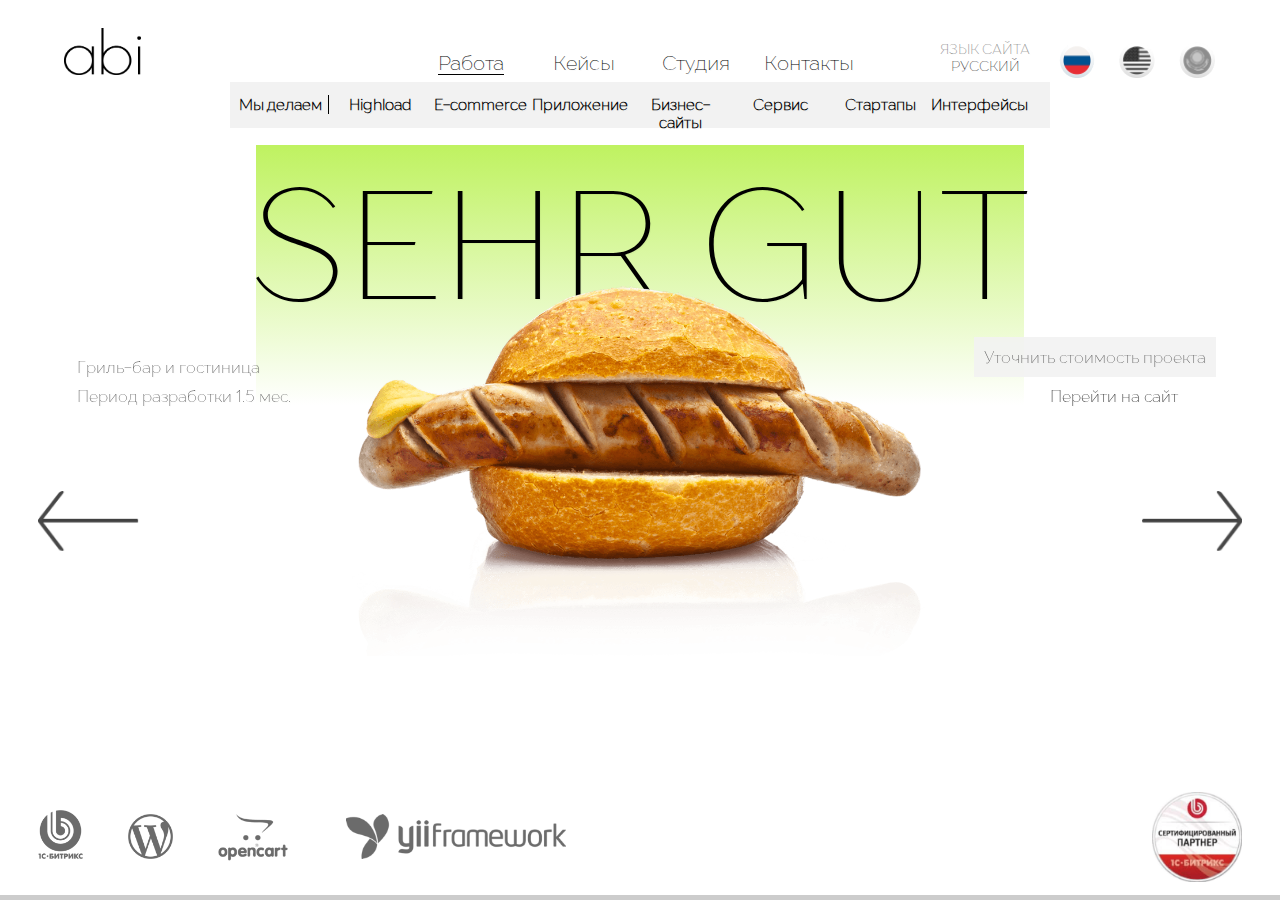
==== commit bfe70000: "31/03/17" ====
--- a/abi.ru/www/index.html
+++ b/abi.ru/www/index.html
@@ -1,755 +1,749 @@
 <!DOCTYPE html>
 <html>
+
 <head>
     <meta http-equiv="Content-Type" content="text/html; charset=UTF-8" />
-	<meta name="viewport" content="width=device-width, initial-scale=1.0">
+    <meta name="viewport" content="width=device-width, initial-scale=1.0">
     <title>Abi</title>
     <link rel="stylesheet" type="text/css" href="style/style_default.css" />
-	<link rel="stylesheet" media="(min-width: 1895px)" href="style/style_1920.css" />
-	<!-- <link rel="stylesheet" media="(max-width: 1680px) and (min-width: 1600px)" href="style_1650.css" />
+    <link rel="stylesheet" media="(min-width: 1895px)" href="style/style_1920.css" />
+    <!-- <link rel="stylesheet" media="(max-width: 1680px) and (min-width: 1600px)" href="style_1650.css" />
 	<link rel="stylesheet" media="(max-width: 1000px)" href="style_1000.css" /> -->
     <link href="image/favicon.ico" rel="shortcut icon" type="image/x-icon" />
     <script src="https://ajax.googleapis.com/ajax/libs/jquery/2.1.3/jquery.min.js"></script>
-	<script src="style/animate.min.css"></script>
-	<script src="js/slick.js"></script>
-	<script src="js/main.js"></script>
-    <script src="js/jquery.nicescroll.min.js"></script>
-	<script type="text/javascript">
-		function slyLink() {
-			var istS = 'Источник:'; // Слово должно находится в кавычках!
-			var copyR = '© какой-либо текст'; // Название сайта - слово должно находится в кавычках!
-			var body_element = document.getElementsByTagName('body')[0];
-			var choose;
-			choose = window.getSelection();
-			var myLink = document.location.href;
-			var authorLink = "" + istS + ' ' + ""+myLink+"" + copyR;
-			var copytext = choose + authorLink;
-			var addDiv = document.createElement('div');
-			addDiv.style.position = 'absolute';
-			addDiv.style.left = '-99999px';
-			body_element.appendChild(addDiv);
-			addDiv.innerHTML = copytext;
-			choose.selectAllChildren(addDiv);
-			window.setTimeout(function() {
-				body_element.removeChild(addDiv);
-			},0);
-		}
-		document.oncopy = slyLink;
-	</script>
-    </head>	
+    <script src="style/animate.min.css"></script>
+    <script src="js/slick.js"></script>
+    <script src="js/main.js"></script>
+    <script src="js/jquery.nicescroll.min.js"></script> 
+    <script type="text/javascript">
+        function slyLink() {
+            var istS = 'Источник:'; // Слово должно находится в кавычках!
+            var copyR = '© какой-либо текст'; // Название сайта - слово должно находится в кавычках!
+            var body_element = document.getElementsByTagName('body')[0];
+            var choose;
+            choose = window.getSelection();
+            var myLink = document.location.href;
+            var authorLink = "" + istS + ' ' + "" + myLink + "" + copyR;
+            var copytext = choose + authorLink;
+            var addDiv = document.createElement('div');
+            addDiv.style.position = 'absolute';
+            addDiv.style.left = '-99999px';
+            body_element.appendChild(addDiv);
+            addDiv.innerHTML = copytext;
+            choose.selectAllChildren(addDiv);
+            window.setTimeout(function() {
+                body_element.removeChild(addDiv);
+            }, 0);
+        }
+        document.oncopy = slyLink;
+
+    </script>
+</head>
+
 <body>
-<div class="main">
-	<div class="equalize">
-		<div class="eq1"></div>
-		<div class="eq2"></div>
-		<div class="eq3"></div>
-		<div class="eq4"></div>
-		<div class="eq5"></div>
-		<div class="eq6"></div>
-		<div class="eq7"></div>
-		<div class="eq8"></div>
-		<div class="eq9"></div>
-		<div class="eq10"></div>
-		<div class="eq11"></div>
-		<div class="eq12"></div>
-		<div class="eq13"></div>
-		<div class="eq14"></div>
-		<div class="eq15"></div>
-		<div class="eq16"></div>
-		<div class="eq17"></div>
-		<div class="eq18"></div>
-		<div class="eq19"></div>
-		<div class="eq20"></div>
-		<div class="eq20"></div>
-		<div class="eq21"></div>
-		<div class="eq22"></div>
-		<div class="eq23"></div>
-		<div class="eq24"></div>
-		<div class="eq25"></div>
-	</div>
-	<div class="equalize2">
-		<div class="eq1-2"></div>
-		<div class="eq2-2"></div>
-		<div class="eq3-2"></div>
-		<div class="eq4-2"></div>
-		<div class="eq5-2"></div>
-		<div class="eq6-2"></div>
-		<div class="eq7-2"></div>
-		<div class="eq8-2"></div>
-		<div class="eq9-2"></div>
-		<div class="eq10-2"></div>
-		<div class="eq11-2"></div>
-		<div class="eq12-2"></div>
-		<div class="eq13-2"></div>
-		<div class="eq14-2"></div>
-		<div class="eq15-2"></div>
-		<div class="eq16-2"></div>
-		<div class="eq17-2"></div>
-		<div class="eq18-2"></div>
-		<div class="eq19-2"></div>
-		<div class="eq20-2"></div>
-		<div class="eq20-2"></div>
-		<div class="eq21-2"></div>
-		<div class="eq22-2"></div>
-		<div class="eq23-2"></div>
-		<div class="eq24-2"></div>
-		<div class="eq25-2"></div>
-	</div>
-	<div class="equalize3">
-		<div class="eq1-3"></div>
-		<div class="eq2-3"></div>
-		<div class="eq3-3"></div>
-		<div class="eq4-3"></div>
-		<div class="eq5-3"></div>
-		<div class="eq6-3"></div>
-		<div class="eq7-3"></div>
-		<div class="eq8-3"></div>
-		<div class="eq9-3"></div>
-		<div class="eq10-3"></div>
-		<div class="eq11-3"></div>
-		<div class="eq12-3"></div>
-		<div class="eq13-3"></div>
-		<div class="eq14-3"></div>
-		<div class="eq15-3"></div>
-		<div class="eq16-3"></div>
-		<div class="eq17-3"></div>
-		<div class="eq18-3"></div>
-		<div class="eq19-3"></div>
-		<div class="eq20-3"></div>
-		<div class="eq20-3"></div>
-		<div class="eq21-3"></div>
-		<div class="eq22-3"></div>
-		<div class="eq23-3"></div>
-		<div class="eq24-3"></div>
-		<div class="eq25-3"></div>
-	</div>
-	<div class="header">
-		<a href="/">
-			<img class="logo" src="image/logo.png" alt="Logo">
-		</a>
-		<div class="menu">
-		    <div class="menu1-box">
-			    <ul class="menu1 ">
-				    <li>
-					    <a class="active" href="index.html" data-attr-lang="work">Работа</a>
-				    </li>
-				    <li>
-					    <a href="keys.html" data-attr-lang="cases">Кейсы</a>
-				    </li>
-				    <li>
-					    <a href="#" data-attr-lang="studio">Студия</a>
-				    </li>
-				    <li>
-					    <a href="contakts.html" data-attr-lang="contacts">Контакты</a>
-				    </li>
-			    </ul>
-            </div>
-			<ul class="menu2">
-			     <li class="line-menu2" data-attr-lang="do">Мы делаем</li>
-                <li><a href="#modal1" class="open_modal">Highload</a>
-					<!--<div class="podmen">
+    <div class="main">
+        <div class="equalize">
+            <div class="eq1"></div>
+            <div class="eq2"></div>
+            <div class="eq3"></div>
+            <div class="eq4"></div>
+            <div class="eq5"></div>
+            <div class="eq6"></div>
+            <div class="eq7"></div>
+            <div class="eq8"></div>
+            <div class="eq9"></div>
+            <div class="eq10"></div>
+            <div class="eq11"></div>
+            <div class="eq12"></div>
+            <div class="eq13"></div>
+            <div class="eq14"></div>
+            <div class="eq15"></div>
+            <div class="eq16"></div>
+            <div class="eq17"></div>
+            <div class="eq18"></div>
+            <div class="eq19"></div>
+            <div class="eq20"></div>
+            <div class="eq20"></div>
+            <div class="eq21"></div>
+            <div class="eq22"></div>
+            <div class="eq23"></div>
+            <div class="eq24"></div>
+            <div class="eq25"></div>
+        </div>
+        <div class="equalize2">
+            <div class="eq1-2"></div>
+            <div class="eq2-2"></div>
+            <div class="eq3-2"></div>
+            <div class="eq4-2"></div>
+            <div class="eq5-2"></div>
+            <div class="eq6-2"></div>
+            <div class="eq7-2"></div>
+            <div class="eq8-2"></div>
+            <div class="eq9-2"></div>
+            <div class="eq10-2"></div>
+            <div class="eq11-2"></div>
+            <div class="eq12-2"></div>
+            <div class="eq13-2"></div>
+            <div class="eq14-2"></div>
+            <div class="eq15-2"></div>
+            <div class="eq16-2"></div>
+            <div class="eq17-2"></div>
+            <div class="eq18-2"></div>
+            <div class="eq19-2"></div>
+            <div class="eq20-2"></div>
+            <div class="eq20-2"></div>
+            <div class="eq21-2"></div>
+            <div class="eq22-2"></div>
+            <div class="eq23-2"></div>
+            <div class="eq24-2"></div>
+            <div class="eq25-2"></div>
+        </div>
+        <div class="equalize3">
+            <div class="eq1-3"></div>
+            <div class="eq2-3"></div>
+            <div class="eq3-3"></div>
+            <div class="eq4-3"></div>
+            <div class="eq5-3"></div>
+            <div class="eq6-3"></div>
+            <div class="eq7-3"></div>
+            <div class="eq8-3"></div>
+            <div class="eq9-3"></div>
+            <div class="eq10-3"></div>
+            <div class="eq11-3"></div>
+            <div class="eq12-3"></div>
+            <div class="eq13-3"></div>
+            <div class="eq14-3"></div>
+            <div class="eq15-3"></div>
+            <div class="eq16-3"></div>
+            <div class="eq17-3"></div>
+            <div class="eq18-3"></div>
+            <div class="eq19-3"></div>
+            <div class="eq20-3"></div>
+            <div class="eq20-3"></div>
+            <div class="eq21-3"></div>
+            <div class="eq22-3"></div>
+            <div class="eq23-3"></div>
+            <div class="eq24-3"></div>
+            <div class="eq25-3"></div>
+        </div>
+        <div class="header">
+            <a href="/">
+                <img class="logo" src="image/logo.png" alt="Logo">
+            </a>
+            <div class="menu">
+                <div class="menu1-box">
+                    <ul class="menu1 ">
+                        <li>
+                            <a class="active" href="index.html" data-attr-lang="work">Работа</a>
+                        </li>
+                        <li>
+                            <a href="keys.html" data-attr-lang="cases">Кейсы</a>
+                        </li>
+                        <li>
+                            <a href="#" data-attr-lang="studio">Студия</a>
+                        </li>
+                        <li>
+                            <a href="contakts.html" data-attr-lang="contacts">Контакты</a>
+                        </li>
+                    </ul>
+                </div>
+                <ul class="menu2">
+                    <li class="line-menu2" data-attr-lang="do">Мы делаем</li>
+                    <li><a href="#modal1" class="open_modal">Highload</a>
+                        <!--<div class="podmen">
 						<div id="triangle_down"></div>
 						<span style="color:#4D4D4D;">Высоконагруженные сайты</span>	
 					</div>-->
-				</li>
-                <li><a href="#modal2" class="open_modal">E-commerce</a></li>
-                <li><a href="#modal3" class="open_modal" data-attr-lang="application">Приложение</a></li>
-                <li><a href="#modal4" class="open_modal" data-attr-lang="business">Бизнес-сайты</a></li>
-                <li><a href="#modal5" class="open_modal" data-attr-lang="service">Сервис</a></li>
-                <li><a href="#modal6" class="open_modal" data-attr-lang="startups">Стартапы</a></li>
-                <li><a href="#modal7" class="open_modal" data-attr-lang="interfaces">Интерфейсы</a></li>
-			</ul>
-			<button class="hamburger">&#9776;</button>
-			<button class="cross">&#735;</button>
-		</div>
-		<div class="language">
-		    <div class="language-text">
-		        <p data-attr-lang="language">язык сайта</p>
-		        <span class="text-active" id="t-rus">русский</span>
-		        <span class="text-notactive" id="t-usa">English</span>
-		        <span class="text-notactive" id="t-kaz">Қазақ</span>
-		    </div>
-		    <div class="language-icon">
-		        <div class="rus" onclick="changeLang('ru');">
-		            <img class="icon-active" id="i-rus" src="image/rus.png" width="36" height="36" alt="rus">
-		        </div>
-		        <div class="usa" onclick="changeLang('en');">
-		            <img class="icon-notactive" id="i-usa" src="image/usa.png" width="36" height="36" alt="usa">
-		        </div>
-		        <div class="kaz" onclick="changeLang('kz');">
-		            <img class="icon-notactive" id="i-kaz" src="image/kaz.png" width="36" height="36" alt="kaz">
-		        </div>
-		    </div>
-		</div>
-		<div class="modal-box">
-		    <div id="modal1" class="modal_div">        
-	    <h3>Разработка highload-проектов</h3>
-         <p>Где хороший, нужный сайт — там толпы пользователей и высокие нагрузки. А где высокие нагрузки — там не загружаются страницы, падают продажи и дымятся сервера. Ну, только если у сайта нет highload-оптимизации :) С ней проект переживет любые нагрузки.</p>
-        <p>Не тормозите!</p> 
-        <p>Каждая секунда загрузки сайта снижает конверсию на 7%.</p>
-        <p>Чтобы сайт приносил прибыль, нужно заморочиться: разработать клёвый дизайн, наполнить сочным контентом и сделать так, чтобы он работал. А это сложнее, чем кажется многим клиентам и даже разработчикам. Одно дело — подготовить работоспособный сайт на приёмку генеральным директором. И другое — сделать проект, который будет также шустро работать под натиском сотен, тысяч, десятков тысяч пользователей в секунду.
-            Неподготовленный сайт в такой ситуации начинает лихорадить:</p>
-		<p>страницы загружаются медленнее, чем обычно, или не загружаются вовсе;</p> 
-		<p>контент загружается не полностью — видео не проигрывается дальше середины, а картинки отображаются только частично;</p> 
-		<p>возникают случайные ошибки;</p> 
-        <p>обрывается соединение с сервером.</p> 
-        <p>Сбои особенно часто случаются в дни, когда продаж потенциально должно быть больше (что ещё обиднее): в Чёрную пятницу, в период сезонных распродаж и при старте продаж новинок. В итоге прибыль уменьшается, лояльность клиентов падает.</p>
-        <p>И тут пора задуматься о Highload.</p>
-        <p>Что такое Highload</p>
-        <p>Highload — технология, которая делает проект устойчивым к высоким нагрузкам. Это не какой-то универсальный кусок кода, который вставил — и всё летает. Это настройка архитектуры сайта: работа с базами данных, сервером, использование современных технологий и языков программирования.
-            Проведём аналогию с обычным магазином одежды. Здесь у нас вместо серверов, языков программирования и прочих it-штук — простые и понятные консультант, касса и товар.</p>
-        <p>В обычный день консультант подходит к каждому клиенту, помогает подобрать размер, советует аксессуары, потом провожает до кассы и рассчитывает покупателя. Два-три консультанта вполне с этим справляются.
-            А в Чёрную пятницу магазин атакуют 50 покупателей разом — и их количество не уменьшается. Консультанты по привычной схеме ходят рядом с каждым, стерегут их у примерочной, бегают за нужным размером. В таком темпе успевают обслужить процентов пять от тех посетителей, которые могли уйти с покупками. Минус прибыль и лояльность.</p>
-        <p>Понятное дело, работу консультантов нужно оптимизировать. Также и с сайтом — если он не справляется, пора что-то менять.</p>
-        
-        <p>Для каждого проекта точка, когда пора применить Highload, разная: какие-то сайты и приложения падают при нагрузке 500 пользователей в секунду, какие-то сдаются только при 100 000. Но у любого проекта она есть.</p>
-        <p>Когда пора делать Highload-оптимизацию сайта</p>
-        <p>Если вам знакомы проблемы, перечисленные выше — пора оптимизировать сайт и подготовить его к высоким нагрузкам. Сделать это никогда не поздно. Если вы почувствуете, что сайт или приложение, которые сделали мы, не справляются с напором пользователей, ваш проект оптимизирует те же разработчики, которые занимались им с самого начала — сэкономите время и деньги на введение в курс дела.</p>
-        <p>Если вы изначально планируете делать крупный проект, способный выдержать высокие нагрузки, мы можем сразу разработать сайт, оптимизированный под них. Это решение подойдет для социальных сетей и интернет-магазинов, которые хотят стать лидерами рынка — иначе они проработают до первого пика популярности :)
-        Мы оптимизируем даже те проекты, которые сделаны не нами. Например, успешно подготовили, казалось бы, слабенький сайт к Чёрной пятнице.
-            Хотите быстрый, надёжный, Highload-оптимизированный сайт? Это к нам. Оставьте заявку и скоро с вами свяжется наш менеджер, чтобы обсудить детали.</p>              
+                    </li>
+                    <li><a href="#modal2" class="open_modal">E-commerce</a></li>
+                    <li><a href="#modal3" class="open_modal" data-attr-lang="application">Приложение</a></li>
+                    <li><a href="#modal4" class="open_modal" data-attr-lang="business">Бизнес-сайты</a></li>
+                    <li><a href="#modal5" class="open_modal" data-attr-lang="service">Сервис</a></li>
+                    <li><a href="#modal6" class="open_modal" data-attr-lang="startups">Стартапы</a></li>
+                    <li><a href="#modal7" class="open_modal" data-attr-lang="interfaces">Интерфейсы</a></li>
+                </ul>
+                <button class="hamburger">&#9776;</button>
+                <button class="cross">&#735;</button>
+            </div>
+            <div class="language">
+                <div class="language-text">
+                    <p data-attr-lang="language">язык сайта</p>
+                    <span class="text-active" id="t-rus">русский</span>
+                    <span class="text-notactive" id="t-usa">English</span>
+                    <span class="text-notactive" id="t-kaz">Қазақ</span>
+                </div>
+                <div class="language-icon">
+                    <div class="rus" onclick="changeLang('ru');">
+                        <img class="icon-active" id="i-rus" src="image/rus.png" width="36" height="36" alt="rus">
+                    </div>
+                    <div class="usa" onclick="changeLang('en');">
+                        <img class="icon-notactive" id="i-usa" src="image/usa.png" width="36" height="36" alt="usa">
+                    </div>
+                    <div class="kaz" onclick="changeLang('kz');">
+                        <img class="icon-notactive" id="i-kaz" src="image/kaz.png" width="36" height="36" alt="kaz">
+                    </div>
+                </div>
+            </div>
+            <div class="modal-box">
+                <div id="modal1" class="modal_div">
+                    <h3>Разработка highload-проектов</h3>
+                    <p>Где хороший, нужный сайт — там толпы пользователей и высокие нагрузки. А где высокие нагрузки — там не загружаются страницы, падают продажи и дымятся сервера. Ну, только если у сайта нет highload-оптимизации :) С ней проект переживет любые нагрузки.</p>
+                    <p>Не тормозите!</p>
+                    <p>Каждая секунда загрузки сайта снижает конверсию на 7%.</p>
+                    <p>Чтобы сайт приносил прибыль, нужно заморочиться: разработать клёвый дизайн, наполнить сочным контентом и сделать так, чтобы он работал. А это сложнее, чем кажется многим клиентам и даже разработчикам. Одно дело — подготовить работоспособный сайт на приёмку генеральным директором. И другое — сделать проект, который будет также шустро работать под натиском сотен, тысяч, десятков тысяч пользователей в секунду. Неподготовленный сайт в такой ситуации начинает лихорадить:</p>
+                    <p>страницы загружаются медленнее, чем обычно, или не загружаются вовсе;</p>
+                    <p>контент загружается не полностью — видео не проигрывается дальше середины, а картинки отображаются только частично;</p>
+                    <p>возникают случайные ошибки;</p>
+                    <p>обрывается соединение с сервером.</p>
+                    <p>Сбои особенно часто случаются в дни, когда продаж потенциально должно быть больше (что ещё обиднее): в Чёрную пятницу, в период сезонных распродаж и при старте продаж новинок. В итоге прибыль уменьшается, лояльность клиентов падает.</p>
+                    <p>И тут пора задуматься о Highload.</p>
+                    <p>Что такое Highload</p>
+                    <p>Highload — технология, которая делает проект устойчивым к высоким нагрузкам. Это не какой-то универсальный кусок кода, который вставил — и всё летает. Это настройка архитектуры сайта: работа с базами данных, сервером, использование современных технологий и языков программирования. Проведём аналогию с обычным магазином одежды. Здесь у нас вместо серверов, языков программирования и прочих it-штук — простые и понятные консультант, касса и товар.</p>
+                    <p>В обычный день консультант подходит к каждому клиенту, помогает подобрать размер, советует аксессуары, потом провожает до кассы и рассчитывает покупателя. Два-три консультанта вполне с этим справляются. А в Чёрную пятницу магазин атакуют 50 покупателей разом — и их количество не уменьшается. Консультанты по привычной схеме ходят рядом с каждым, стерегут их у примерочной, бегают за нужным размером. В таком темпе успевают обслужить процентов пять от тех посетителей, которые могли уйти с покупками. Минус прибыль и лояльность.</p>
+                    <p>Понятное дело, работу консультантов нужно оптимизировать. Также и с сайтом — если он не справляется, пора что-то менять.</p>
+
+                    <p>Для каждого проекта точка, когда пора применить Highload, разная: какие-то сайты и приложения падают при нагрузке 500 пользователей в секунду, какие-то сдаются только при 100 000. Но у любого проекта она есть.</p>
+                    <p>Когда пора делать Highload-оптимизацию сайта</p>
+                    <p>Если вам знакомы проблемы, перечисленные выше — пора оптимизировать сайт и подготовить его к высоким нагрузкам. Сделать это никогда не поздно. Если вы почувствуете, что сайт или приложение, которые сделали мы, не справляются с напором пользователей, ваш проект оптимизирует те же разработчики, которые занимались им с самого начала — сэкономите время и деньги на введение в курс дела.</p>
+                    <p>Если вы изначально планируете делать крупный проект, способный выдержать высокие нагрузки, мы можем сразу разработать сайт, оптимизированный под них. Это решение подойдет для социальных сетей и интернет-магазинов, которые хотят стать лидерами рынка — иначе они проработают до первого пика популярности :) Мы оптимизируем даже те проекты, которые сделаны не нами. Например, успешно подготовили, казалось бы, слабенький сайт к Чёрной пятнице. Хотите быстрый, надёжный, Highload-оптимизированный сайт? Это к нам. Оставьте заявку и скоро с вами свяжется наш менеджер, чтобы обсудить детали.</p>
+                </div>
+                <div id="modal2" class="modal_div">
+                    <h3>Разработка интернет-магазинов премиум-класса</h3>
+                    <p>Пожалуй, это подойдет вам, если вы рассчитываете на действительно серьезный поток клиентов. Или ваш старый магазин трещит по швам от заплаток, а любое новое изменение парализует продажи на несколько часов.</p>
+                    <h3>Занимайтесь бизнесом. Техническую сторону дела мы берем на себя.</h3>
+                    <p>Для тех, кто решил сделать всё по-взрослому. Ну, в идеале, конечно, нужно было сразу так делать :). Но мы-то с вами знаем, сколько концов нужно увязать, чтобы хотя бы выйти в мужской, честный ноль. Одна логистика с почтой России чего стоит! Итак, если потребность в разработке появилась и она осознана — давайте разберемся в ключевых этапах, обеспечивающих успех нашего с вами будущего интернет-магазина.
+                    </p>
+                    <p>Яркий, современный дизайн</p>
+                    <p>Это очевидный показатель хорошего проекта. Почему? Потому, что пользователи сейчас чертовски капризны, и многие из них сразу же закрывают страницу, в которой не разобрались. Или дизайн которой не вызвал доверия.</p>
+                    <p>Кстати, вы слышали про учет поведенческих факторов поисковыми системами? Если пользователь закрывает вашу страницу, толком не посмотрев на нее — поисковая система штрафует ваш сайт в выдаче. Поэтому крайне важно не только сделать так, чтобы дизайн понравился посетителю, но и зацепить его какой-нибудь фишкой. Заставить просмотреть сайт до конца, полистать страницы. Иногда этого можно добиться за счёт применения параллакса, игровых механик, CSS-анимации, рисованных элементов, а иногда — за счёт яркой, занимательной подачи товара. Однако, ключевой фактор здесь в том, чтобы дизайн был реально качественным! Это достигается за счёт двенадцатилетнего опыта, постоянного анализа мировых трендов и правильных процессов: анализа ключевых персон, визуального брифования, мозговых штурмов и применения креативных методик — подробнее о наших процессах работы.
+                    </p>
+                    <p>Благодаря дизайну посетители проводят в магазине больше времени и охотнее совершают покупки. Помните об этом!</p>
+                    <p>Удобство пользования</p>
+                    <p>Вашим покупателям должно быть просто найти интересующий товар и купить его. За это отвечают правильные интерфейсы. Чтобы обеспечить высокий уровень удобства вашего магазина, мы всегда начинаем разработку с интерактивного прототипа. Кроме того, мы используем передовые наработки в области юзабилити у нас есть собственный чек-лист по юзабилити интернет-магазинов, отдельные чек-листы для форм и фильтров, чтобы обеспечить максимальное удобство вашим посетителям. Кстати, вы следите за поведением пользователей на вашем сайте? Если они часто кладут товар в корзину, а потом бросают его — самое время критически оценить интерфейсы. Можете даже написать нам в чат про вашу проблему — мы постараемся помочь ;).
+                    </p>
+                    <p>Качественная витрина и сервис</p>
+                    <p>Отнеситесь к размещению товара в интернет-магазине так же серьезно, как вы относитесь к нему в обычном магазине. Покажите покупателю товар лицом! Подготовьте качественные фотографии (мы можем порекомендовать отличных фотографов в Москве). Подготовьте понятные описания товаров (мы можем взять копирайтинг на себя).</p>
+                    <p>Убедитесь, что телефон на сайте размещен на видном месте и по нему всегда можно дозвониться. Пробуйте (хотя бы иногда) сделать самостоятельно покупку в своем магазине и попросить что-нибудь нестандартное, например, доставку на 8 утра ;). Посмотрите, быстро ли отвечают операторы и как именно они будут вести себя в нестандартных ситуациях.</p>
+                    <p>Никакой качественный дизайн не спасет проект, если на нем будут унылые фотографии, или завышенные цены. Готовьте хороший контент как можно раньше!</p>
+                    <p>Высокие нагрузки и развитие проекта</p>
+                    <p>Даже если цифры в 50-100 тысяч уникальных посетителей в день сейчас вам кажутся нереальными — это вполне реально для наших клиентов.</p>
+                    <p>Главное — быть к этому готовым и иметь технологическую возможность расширять и развивать ваш интернет-магазин.</p>
+                    <p>Во-первых, подготовиться к росту количества посетителей: это достигается за счёт правильной структуры кода, продуманного кеширования, возможности распределения нагрузки на несколько серверов и подключения CDN — специальных сетей доставки контента, распределенных по всему миру.</p>
+                    <p>Во-вторых, иметь возможность быстро добавлять новые функции в проект, развивать его. Мы обеспечиваем это за счёт работы по SCRUM и хорошо организованной команды технической поддержки.
+                    </p>
+                    <p>Удобная система управления контентом</p>
+                    <h3>Не рискуйте, выбирайте лидера!</h3>
+                    <p>Да, на ежегодном конкурсе лучших сайтов «Рейтинг Рунета» среди проектов с фирменной CMS тоже лидирует 1С-Битрикс.</p>
+                    <p>Чтобы добиться устойчивости вашего магазина к большим нагрузкам, мы используем самую надежную CMS и многоступенчатое тестирование.</p>
+                    <p>1С-Битрикс (наша студия является его золотым сертифицированным партнером) — это оптимальная платформа для коммерческих проектов и единственная в России сертифицированная CMS. Лицензия стоит копейки по сравнению с тем, сколько проблем с вас снимет техническая поддержка. Кроме того, использование Битрикс дает возможность эффективной интеграции магазина с 1С.</p>
+                    <p>Кстати, бывает, что клиенты сомневаются в производительности CMS от 1С-Битрикс. Специально для того, чтобы развеять подобные заблуждения, был произведен нагрузочный тест системы на обычном серверном оборудовании — система свободно выдерживает от 85 103 456 посетителей на сайт в сутки. Этого больше, чем достаточно.</p>
+                    <p>1С-Битрикс — это не просто удобная система управления контентом, это еще и движок, на котором работают известные каждому интернет-магазины, например «Евросеть», «Эльдорадо» и «Связной». Задумываетесь со временем составить конкуренцию этим титанам? Нам кажется, что в таком случае стоит заказать сайт на проверенной системе, даже если сейчас вы владеете относительно скромным бизнесом.</p>
+                    <p>Поэтому в большинстве случаев наши эксперты будут рекомендовать именно эту систему, подбирая для вас наиболее подходящую редакцию.</p>
+                    <p>Интеграция со сторонними сервисами</p>
+                    <p>Любой крупный интернет-магазин, как правило, связан с различными подсистемами: расчета стоимости доставки, оплаты, sms или e-mail оповещений, интеграции с 1С, AXAPTA или «Мой Склад». Каждый проект уникален, однако наш опыт позволяет выполнить интеграцию даже с очень экзотическими системами. Мы готовы взять на себя (и даже рекомендуем свесить на нас) координацию и коммуникации с вашими it-специалистами, какими бы важными они ни были.</p>
+                    <p>Долго и дорого?</p>
+                    <p>В нашей практике есть несколько проектов-монстров, развитием которых систематически занимается команда из 2 человек. Однако это скорее исключение, чем правило. Обычно на старте (за 2-3 месяца) запускается магазин с минимумом самых важных функций (каталог + корзина). А затем, поэтапно, с получаемой прибыли он наращивается и развивается.</p>
+                    <p>Хороший интернет-магазин может стартовать от 900 тысяч рублей (на базе 1С-Битрикс редакции «Малый бизнес»). Магазины с интеграцией с различными системами обычно укладываются в вилку 1500-2500 тысяч (1С-Битрикс редакции «Бизнес»). Сложные системы, с расширенным личным кабинетом, учетом особенностей оптовиков, хитрыми скидками, элементами социальных сетей и другими излишествами стоят дороже и рассчитываются индивидуально. Обсудите с нашим экспертом ваш проект, и мы подберем вам оптимальную комплектацию с учетом вашей специфики, сроков и бюджета!</p>
+                </div>
+                <div id="modal3" class="modal_div">
+                    <h3>Нужна разработка мобильного приложения? Или приложения для социальных сетей? Добро пожаловать.</h3>
+                    <p>Нужна разработка мобильного приложения? Или приложения для социальных сетей? Добро пожаловать.</p>
+                    <p>Что конкретно мы можем вам предложить? Разработку приложений любого типа и сложности для мобильных устройств и социальных сетей. Расскажем на примерах:</p>
+                    <h3>Время, которое ежемесячно тратят россияне на общение в социальных сетях — 9,8 часов.</h3>
+                    <p>И этот показатель уверенно растет.</p>
+                    <p>Приложения для бизнеса, которые делают сложное простым. Наш пример — приложение Vesta для грузоперевозчиков и их работодателей. Их взаимодействие состоит из множества маленьких задач, которые чем быстрее решишь — тем лучше. Например, торги за заказ, который размещает работодатель. Со смартфоном следить за актуальностью ставки можно даже в дороге — обычное состояние водителя — а не дежурить у компьютера. Здесь же работодатель может отследить свой груз — приложение водителя передаёт координаты. Оно же прокладывает маршрут и информирует о завершении заказа. Сложный функционал сайта без потерь уместился в кармане.</p>
+                    <p>Приложения для общения. Тайная мечта каждого второго стартапера — создать свою социальную сеть. Успех Tinder и Snapchat показал, что идея до сих пор жизнеспособна, и реализовывать её нужно в формате мобильного приложения. Это удобно — пользователи сами генерируют контент, быстро и плотно подсаживаются на общение в новом формате. Когда наберётся достаточно активных пользователей, социальную сеть можно монетизировать. Например, добавить стикеры с котиком. Хотя можно придумать что-нибудь оригинальнее — как монетизация в приложении Incognito, которое мы разработали. Повысить лояльность клиентов — мобильные приложения могут и это. Если вы замечали, что ваши клиенты пользуется смартфонами, поощрите это. Сделайте приложение, которое облегчит пользование услугами и сведёт долгий и нудный процесс до трёх касаний. Как в приложении НКД, для которого мы разработали интерфейсы. С ним оплачивать проезд по платным дорогам однажды станет проще. Люди оценят заботу — вы получите надёжный канал возврата и удерживания клиентов.</p>
+                    <p>Бизнес-приложения для соцсетей, предназначенные для решения деловых задач вашей компании. А также — веб-сервисы с полной интеграцией в социальные сети. Программирование таких приложений дает возможность использовать учетные записи в социальных сетях для авторизации и работы с возможностями приложения. Игры для социальных сетей, которые не только затягивают игроков, но и привлекают их друзей к игровому процессу. А при удачной схеме монетизации — приносят очень неплохой доход владельцу. Мы разработали Мосты Любви, приложение для романтиков, — и успешно запустили его в социальных сетях Одноклассники и Facebook.</p>
+                    <p>Брендированные приложения в социальных сетях, цель которых — не получение прибыли, а завоевание лояльных клиентов (а это ничуть не менее важный аспект электронной коммерции). Эффект создания такого приложения — это масса довольных пользователей и еще больше поклонников бренда.</p>
+                    <h3>Тридцать четыре миллиона человек.</h3>
+                    <p>Столько активных пользователей социальных сетей ведут переписку, ищут информацию, делятся фотографиями, играют в онлайн-игры — не выходя из личного профиля.</p>
+                    <p>Приложение-магазин внутри социальных сетей Facebook, ВКонтакте, Одноклассники и Мой Мир. Представляем вашему вниманию Fresh Shop — наверное, самое лучшее решение для владельцев интернет-магазинов на 1С-Битрикс. Готовый к установке модуль, не требующий каких-либо дополнительных затрат времени на разработку.</p>
+                    <p>В каких случаях нужны мобильные приложения?</p>
+                    <h3>Исследования говорят о том, что пользователи социальных сетей — это очень широкая и разнообразная аудитория.</h3>
+                    <p>Показатели пола и возраста отличаются, но при этом в любой из социальных сетей без труда можно найти «своих» потребителей.</p>
+                    <p>Далеко не всегда. Просто поддерживать постоянную связь со своей аудиторией можно через сайт, рассылки, активно выкладывания фотографии в Инстаграм. А мобильные приложения решают задачи серьёзнее и сложнее.</p>
+                    <p>Когда сложный функционал нужно сделать мобильным. Если у вашего сервиса сложный функционал, который на смартфонах загружается долго, с мучительным подвисаниями и вылетами, то мобильное приложение решит эту проблему. Для комфорта пользователя в приложение можно добавить взаимодействие с фишками мобильных устройств: геолокацией, push-уведомлениями, вибрацией. Когда на счету секунды. Сколько действий нужно совершить пользователю, чтобы зайти с телефона на сайт? Мы посчитали: четыре. И это если он знает прямой адрес. Ещё нужно подождать, пока сайт загрузится. Сколько действий нужно, чтобы открыть приложение? Два: разблокировать экран и нажать иконку. И минимум времени на загрузку.</p>
+                    <p>Когда важен каждый клиент. Мобильное приложение удерживает клиентов и повышает вероятность того, что они вернутся. Для этого приложение должно делать их жизнь проще (например, автоматически оплачивать штрафы) или предлагать приятности вроде скидок и акций. Когда нужно больше денег. Мобильные приложения — это инвестиция. Сделайте так, чтобы они зарабатывали сразу! Социальные сети, игры с донатом — любая ваша идея возможна в нашем исполнении.</p>
+                    <p>Если вы считаете, что это вам подходит — оставляйте заказ, мы обязательно позвоним вам и вместе обсудим ваш проект. До связи!</p>
+                </div>
+                <div id="modal4" class="modal_div">
+                    <h3>С нами комфортно делать продающие корпоративные сайты «под ключ»!</h3>
+                    <p>Нам известны десятки случаев, когда менеджер на стороне заказчика шел на повышение сразу после запуска нового сайта. Если вы сейчас в поиске разработчика — значит, вскоре вам предстоит увлекательный, захватывающий процесс. И успех в этом деле крайне важен. Для вашей компании это дополнительные продажи и узнаваемость на рынке. А чего ждете от разработки сайта лично вы? С нами комфортно делать продающие корпоративные сайты «под ключ»!</p>
+                    <h3>Поверьте, даже Тинькофф © находит время для общения с web-разработчиком</h3>
+                    <p>Потому, что заинтересован лично в успехе проекта ;)</p>
+                    <p>В своем подходе к разработке сайтов корпоративного сегмента мы сделали два ключевых акцента:</p>
+                    <p>Клёвый дизайн.</p>
+                    <p>Комфорт, прозрачность и предсказуемость работы с нами.</p>
+                    <p>Почему именно эти аспекты мы считаем ключевыми?</p>
+                    <p>Клёвый дизайн</p>
+                    <p>Процесс разработки дизайна в нашей студии состоит из четко регламентированных этапов, это позволяет нам почти гарантированно попасть в ваши ожидания, а зачастую превзойти их. Мы систематически применяем брейнштормы и креативные методики, аккуратно собираем образы и строим визуальный бриф. Мы готовим скетчи и прототипы и вовлекаем заказчиков на самых ранних этапах. У нас построена многоступенчатая процедура тестирования макетов на живых людях до демонстрации макета вам. Мы придумываем фишки и готовы обосновать почти каждый пиксель по дизайну.</p>
+                    <p>Мы понимаем, что внутри вашей компании может быть сложная иерархия и процедура согласования документов, и особенно дизайна. Чтобы сделать процесс работы по дизайну наиболее комфортным, нам обязательно потребуется одна личная или видео-встреча с руководителем компании — это гарантирует, что мы будем «копать» в правильно направлении.</p>
+                    <h3>Мы еженедельно отправляем вам красочный отчет по текущему состоянию проекта.</h3>
+                    <p>Это позволяет держать руку на пульсе разработки.</p>
+                    <p>Да, мы знаем что первые руководители — чертовски занятые люди и им сложно выкроить время в своем графике. Однако именно такой подход мы считаем ключевым для успеха проекта. А значит — и для успеха руководителя проекта.</p>
+                    <p>Прозрачность и комфорт работы с нами</p>
+                    <p>Мы непрерывно улучшаем наши процессы разработки, чтобы сделать вашу работу с нами наиболее комфортной.</p>
+                    <p>Ключом к комфортной работе мы считаем полную предсказуемость нашего процесса (вам всегда понятно, что и за чем идет, без сюрпризов и выкрутасов). Именно поэтому мы описали его так подробно.</p>
+                    <p>На старте проекта мы с вами составляем таймлайн, где обозначаем ключевые вехи разработки, четко прописываем — кто, кому, что и когда должен. Это позволяет точно спрогнозировать сроки запуска готового сайта, запланировать ваши действия по проекту и пресечь неожиданности Не секрет, что мы с вами проще воспринимаем нарисованное, чем написанное. Именно поэтому мы строим процесс разработки вашего сайта на основе графических прототипов, мокапов и скетчей. Вы будете представлять направление работы с первых часов разработки дизайна, и готовый сайт не станет для вас неприятным сюрпризом.
+                    </p>
+                    <h3>Сделать процесс еще более предсказуемым позволяет визуализация.</h3>
+                    <p>С нами разработка сайта — простой и предсказуемый процесс. В котором заранее предусмотрено все, от шаблонов договоров и до демонстрации каждого этапа непосредственно тому, кто принимает решение по нему в вашей компании. Вам ничего не придется изобретать с нуля. Давайте пробежим по ключевым вехам создания сайта, чтобы понять, насколько увлекательный вас ожидает процесс:</p>
+                    <p>Разработка технического задания и оптимальной структуры сайта. До начала работы руководитель проекта подробно обсудит с вами все нюансы и предложит варианты структуры. На основе этой структуры мы сможем приступить к прототипированию вашего проекта. Да, скорее всего, это потребует вашего времени и умственных усилий. Будьте готовы инвестировать 10-20 часов вашего рабочего времени. Мы будем задавать кучу вопросов и не успокоимся, пока не поймем ключевые аспекты вашей компании. В чем например, ваше ключевое отличие от конкурентов? :) Мы делаем это не из желания действовать на нервы, а потому что любим выращивать интернет-проекты, которые не просто работают и приносят прибыль владельцам, но и полностью соответствуют ожиданиям Заказчика или превосходят их. Мы с гордостью добавляем такие в портфолио, пишем о них в блоге и выставляем на конкурсах.
+                    </p>
+                    <p>Дизайн сайта. Мы создадим гарантированно превосходный дизайн, который останется актуальным в ближайшие лет пять.</p>
+                    <p>Верстка сайта. Занятые люди часто используют iPad или смартфон в качестве основного компьютера. Поэтому грамотная адаптивная верстка становится частью нашей культуры. Мы всегда выполняем оптимизацию под различные разрешения экрана и различные браузеры. Наши сайты корректно работают под последними версиями IE, Opera, FireFox и Chrome — но мы не любим живых мертвецов, типа IE6. Ваш шеф гарантированно сможет посмотреть готовый проект со своего iPhone, планшета или ноутбука и в любом случае останется доволен.</p>
+                    <p>Программная реализация. Для сайтов бизнес-класса в 99% случаев идеальной платформой будет 1С-Битрикс, создать сайт на которой мы и предложим. Мы ведем разработку по методологии SCRUM (извините за термин. Вот тут — все понятно и в картинках!) командой из нескольких программистов. Это гарантирует выполнение проекта в минимальные сроки с отличным качеством.</p>
+                    <p>Наполнение сайта смыслом. Это больная тема многих проектов — долго и тщательно согласовывать дизайн главной страницы, а потом наполнить сайт всякой белибердой. Или вообще не наполнить. Как будто задача по созданию качественного корпоративного сайта вдруг пропала из приоритетов компании.</p>
+                    <p>Нам тоже это не нравится! Поэтому мы предлагаем либо профессиональное наполнение вашего сайта контентом, который предоставляете вы, либо услуги наших копирайтеров: они напишут для вас новые, дразнящие, продающие тексты. Как этот, например.</p>
+                    <p>Техническая поддержка. В дальнейшем объем информации на сайте, естественно, будет увеличиваться. Мы строго следим за типографикой текстов и гордимся этим. Поэтому, чтобы внешний вид и работа вашего сайта всегда оставались безупречными, мы рекомендуем воспользоваться услугами технической и контент-поддержки.</p>
+                    <p>Контроль качества (QA). Нами была проделана серьезная работа по выявлению типичных ошибок на сайтах. На всех этапах разработки наши проекты проходят тщательное тестирование (а для особо крупных проектов применяем автоматическое тестирование). После завершения работ мы выполняем установку вашего сайта на хостинг и даём рекомендации по дальнейшей работе над проектом.</p>
+                    <p>Внимание! Для эффективной эксплуатации сайта наши эксперты рекомендуют: сопровождение сайтов и продвижение сайтов.</p>
+                    <p>Планируете заказать сайт у нас? Качественный корпоративный сайт со сроком годности лет в пять обойдется вам в 650 000 — 900 000 рублей.</p>
+                    <p>Чтобы сделать заказ:</p>
+                    <p>Заполните форму заказа, напишите или позвоните нам. Просто расскажите, что вам требуется.</p>
+                    <p>Обсудите все нюансы проекта с менеджером. Наш эксперт свяжется с вами в ближайшее время после получения заявки.</p>
+                    <p>Подпишите договор и сделайте предоплату. Мы подготовим все документы и отправим вам на согласование.</p>
+                </div>
+                <div id="modal5" class="modal_div">
+                    <h3>Сервисное обслуживание сайтов</h3>
+                    <p>Современный сайт — это технически сложная штука. Мало того, она еще и очень дорогая как в разработке, так и в эксплуатации. На наш взгляд, будет уместным сравнить сайты и автомобили. Итак! Вредные советы начинающим автомобилистам владельцам сайтов.</p>
+                    <p>Контент и техническая поддержка. Сопровождение сайтов</p>
+                    <p>Хорошего сайта с хорошим дизайном хватает на 3-5 лет (или 100-150 000 километров пробега) , в зависимости от производителя. Это при условии соблюдения правил эксплуатации. Потом — все заново, или бесконечный ремонт (техподдержка сайта). Можно ли запороть мотор сайт раньше? А то! Вот несколько проверенных способов:</p>
+                    <h3>12 месяцев гарантии</h3>
+                    <p>В течение этого времени мы устраняем скрытые недостатки, не выявленных в процессе тестирования.</p>
+                    <p>Заказать дизайн у хорошей студии, а верстку и сборку отдать дилетантам. Купить новую машину в салоне и сразу приложить ее об столб.</p>
+                    <p>Поставить на сайт неуникальный контент. Поставить б/у детали, купленные у сомнительного типа за две бутылки водки.</p>
+                    <p>Поставить сайт на плохой и медленный хостинг. Залить АИ-76 в новый галендваген. Запустить сайт и не заниматься продвижением. Наглухо заварить бензобак. Делегировать внесение контента лицам, не имеющим представления о типографике. Нанять водилу, лишенного прав.</p>
+                    <p>Не читая документацию к системе управления, развалить сайт самостоятельно, удаляя ключевые узлы. Ух, сколько ж дел можно натворить ма-а-аленькой крестовой отверткой. Повесить кучу страшных баннеров и жутких фотографий, сделанных древней мобилкой. Тонировать новый мерин кузбасслаком.</p>
+                    <p>Разослать спам. Нахамить сотруднику ГИБДД. </p>
+                    <p>Придираться ко всему, что делает студия-разработчик, требовать ежедневных письменных отчетов по трём формам, самостоятельно лезть в код. Замордовать консультантов, сервисную службу, стоять над душой у мастера, тыкать пальцем во все детали и надменно спрашивать «а почему вы мне эту гайку только на четыре оборота закрутили, а эту — на пять?» </p>
+                    <p>Знакомо?</p>
+                    <p>Да (миллионы не могут ошибаться)!</p>
+                    <p>Устраивает?</p>
+                    <p>Лично нас — нет!</p>
+                    <p>Мы не хотим, чтобы техническая поддержка сайта производилась кустарями-самоучками, а потом они же с легкой руки проводили сайту «модернизацию». И гробили когда-то хороший, качественный проект.</p>
+                    <p>Тирада</p>
+                    <p>Мы яростно негодуем. Нет, мы просто в бешенстве! 70% сайтов через полтора года эксплуатации из отполированной до блеска дизайнером конфетки превращаются в У.Г. Просто потому, что техническую поддержку сайта и заполнение контентом отдали сторонним некомпетентным людям ради сомнительной экономии.</p>
+                    <p>Нам физически больно глядеть на то, как криво смотрится неотформатированный текст и унылые, пересвеченные фотографии.</p>
+                    <p>Мы не питаем иллюзий — суровая реальность давно с хрустом растоптала наши розовые очки. Кто-то все равно будет лить 76-й бензин, красить сколы кузбасслаком, покупать контрафактные запчасти, просить научить менять ГРМ и крутить гайки, лежа под эстакадой.</p>
+                    <p>Но мы уверены в том, что, оставаясь на рекламной, контентной и технической поддержке, сайт имеет все шансы выжить. А вы ему в этом поможете, правда? Аминь.</p>
+                    <p>Порядок предоставления услуги на техническую поддержку сайта:</p>
+                    <p>Если у вас накопилось задач, объёмом 40 и более часов, мы выполним их как этап работ, по обычному тарифу.</p>
+                    <p>Мелкие, срочные задачи, которые «надо ещё вчера» тарифицируются по двойной ставке. Гарантируется время приемки обращения.</p>
+                    <p>Точное время выполнения заявки не регламентируется. Оплате подлежит фактически затраченное время на поддержку сайта.</p>
+                    <p>Выполняется предварительная оценка трудоемкости работ. Выполнение работ начинается после принятия клиентом — оценки трудоемкости. В случае, если трудозатраты значительно превосходят запланированные, «Сибирикс» уведомляет клиента.</p>
+                    <p>Все обращения в службу технической поддержки осуществляются клиентом самостоятельно через предоставляемый web-интерфейс или на специальный почтовый ящик.</p>
+                    <p>Гарантийный период</p>
+                    <p>Первые три месяца после запуска вашего проекта менеджер проекта закреплен за вами, и готов оперативно, по телефону, решать любые возникающие вопросы. Этот период необходим для ввода вашего сайта в эксплуатацию. В дальнейшем такую поддержку можно продлить или возобновить. Это позволит решать вопросы оперативно, без лишних слов, затрат и нервов.</p>
+                    <p>Мы даем 12 месяцев, на устранение скрытых недостатков, не выявленных при тестировании. Если у вас есть пожелания, как сделать техническую поддержку более привлекательной — смело пишите нам на info@sibirix.ru. Нам действительно не все равно.</p>
+                </div>
+                <div id="modal6" class="modal_div">
+                    <h3>Разработка высоконагруженных стартапов по SCRUM</h3>
+                    <p>Стартапы крайне рискованны? Отчасти верно. 70% стартапов так и не запускаются, закрывшись еще на стадии разработки. Пусть бизнес-идея была отличной. У нас есть технология, позволяющая доводить проект до релиза в 90% случаев.</p>
+                    <h3>У вас когда-нибудь было ощущение, что хочется чего-то большего, чем сайт «из коробки»?</h3>
+                    <p>Осталось только найти толковую и опытную команду (она где-то рядом ;) И реализовать задуманное! Никому не нужны сложные проекты. Они раздражают пользователей. Они мучат владельцев, так как их очень дорого поддерживать, а выкинуть — жалко. Поэтому про сложные проекты и говорить нечего. Речь пойдет об идеях.
+                    </p>
+                    <p>У вас когда-нибудь было впечатление, что кругом много глупых подчиненных (или начальников, или просто окружающих), которые лезут со своими якобы умными идеями, а ваши — реализовать не торопятся? Иногда хочется включить станок, который брал бы и воплощал ваши идеи, а все проблемы забирал себе?</p>
+                    <p>У вас когда-нибудь было ощущение, что хочется чего-то большего, чем сайт «из коробки»? У вас когда-нибудь было желание сделать приложение для социальной сети? Или собственную социальную сеть? Или что-то еще, покруче, до чего еще никто не додумался?</p>
+                    <p>У вас когда-нибудь была мечта стать известным, выпустить популярный интернет-проект или стать рок-звездой?</p>
+                    <p>Вы когда-нибудь работали с командой, которая долго и нудно согласовывала ТЗ, а потом отказывалась вносить улучшения по ходу работы?</p>
+                    <p>За любой ответ «ДА» засчитайте себе 5 баллов. Если сумма больше 15 — вы амбициозный руководитель, склонный к созданию стартапов.</p>
+                    <p>Итак</p>
+                    <p>Если у вас есть идея проекта, и вы ищете того, кто сможет грамотно и аккуратно его сделать;</p>
+                    <p>Если у вас есть задача, которую не решить на коробочной CMS — функциональный сервис, приложение для социальной сети или что-то еще;</p>
+                    <p>Если у вас есть проект, который кто-то завалил;</p>
+                    <p>Если у вас есть ТЗ на 50 листов или прототип, или набросок на салфетке...</p>
+                    <p>Это — именно такой проект, которые мы больше всего любим, а главное, умеем воплощать в жизнь, при этом не напрягая по мелочам вас как автора идеи.</p>
+                    <p>Как пойдет работа?</p>
+                    <h3>В своей команде мы практикуем scrum-методологию</h3>
+                    <p>"Scrum (Скрам) — одна из ведущих методик гибкого программирования. Предусматривает создание программного продукта кросс-функциональной командой. При этом сама разработка разбита на временные стадии — спринты, с учётом регулярно обновляемых чётко расставленных приоритетов. Члены команды на протяжении спринта ежедневно устраивают обсуждения — «митинги». Ключевые в скрам-проекте люди: «владелец продукта», он же представитель заказчика, и скрам-мастер, который следит за соблюдением принципов Scrum и модерирует дискуссии. Каждый спринт, являющийся полноценным циклом работ от планирования до тестирования, теоретически выливается в очередную промежуточную ревизию продукта.</p>
+                    <p>Эксперт-шоу «Рунетология», Выпуск 77</p>
+                    <p>Если у вас еще нет технического задания — мы заключим рамочный договор на разработку ТЗ и прототипа сайта. После того, как прототип и ТЗ будут готовы, мы выполним максимально точную оценку сроков и стоимости. Дальнейшее сильнее всего напоминает эстафету:</p>
+                    <p>Мы согласуем с вами ключевые этапы проекта (спринты) длиной по 2–4 недели.</p>
+                    <p>По конкретному спринту — составим график ежедневных работ (timeline).</p>
+                    <p>Всю разработку мы ведем командами из 2-3 программистов. Это позволяет запустить ваш проект минимум в два раза быстрее, чем это сделают конкуренты.</p>
+                    <p>Периодически вы будете получать отчеты о ходе работ. Кроме этого, внутри компании мы практикуем ежедневные устные планерки (daily scrum), к которым вы можете присоединиться в качестве слушателя, если у вас будет время и желание.</p>
+                    <p>Результатом каждого спринта будет полностью рабочий и протестированный проект, в котором реализованы все функции предыдущих этапов разработки.</p>
+                    <p>Все предложения по улучшению проекта, высказанные вами в процессе работы, мы зафиксируем и вынесем в последующие спринты. Вы получаете возможность гибко контролировать бюджет, функциональность и сроки проекта, управляя приоритетами разработки.</p>
+                    <p>Вы сможете постоянно наблюдать за результатами работы над проектом на наших демо-серверах (обычно мы храним две копии проекта — текущий стабильный спринт и ежедневную сборку), кроме этого весь программный код будет доступен вам из системы контроля версий (svn).</p>
+                    <h3>Чего мы хотим взамен?</h3>
+                    <p>Мы страстно хотим реализовывать стартапы, про которые узнают миллионы, которыми будут восхищаться. Небольшой командой высококвалифицированных фанатиков специалистов, любящих свое дело. Мы даже не против NDA (правда, это на 20% дороже).</p>
+                    <p>Что вы получите:</p>
+                    <p>Полный контроль над разработкой;</p>
+                    <p>Полную предсказуемость хода работ;</p>
+                    <p>Возможность внесения новых функций и улучшений прямо по ходу проекта;</p>
+                    <p>Возможность менять бюджет по ходу работы.</p>
+                    <p>Какие проекты нам нравятся?</p>
+                    <p>Во-первых, интересные. Ваш проект должен быть амбициозным, интерактивным, идейным.</p>
+                    <p>Во-вторых, перспективные. Это значит, что проект будет жить после разработки. Этого можно добиться, когда вы планируете потратить на маркетинг проекта в 3–10 раз больше ресурсов, чем на разработку.</p>
+                    <p>В-третьих, реальные. Пожалуйста, не надо писать «сколько стоит аналог одноклассников?» Не нужен он никому, поверьте. А стоит это очень дорого ;-)</p>
+                    <p>И наконец — обеспеченные адекватным бюджетом. Мы готовы воплощать идеи. Но работаем не за идею и не за еду, а за адекватное вознаграждение. Интересны проекты с бюджетом от 600 000 руб., сроком от 1,5 месяцев.</p>
+                    <p>Сколько это стоит?</p>
+                    <p>Мы используем оценку по трудоемкости в часах, затем количество часов умножаем на рейт (стоимость часа работы) соответствующих специалистов. После того, как у нас на руках будет техническое задание и прототип — мы сможем сделать оценку на весь проект (максимально точную, но без учета возможных дополнений и возникающих по ходу идей). При планировании каждого спринта вы получите его оценку с точностью до рубля. Хотите узнать, как сделать проект, чтобы «выстрелил»? Заполните форму заказа, напишите или позвоните нам.
+                    </p>
+                </div>
+                <div id="modal7" class="modal_div">
+                    <h3>Проектирование интерфейсов</h3>
+                    <p>Более 90% web-проектов не оправдывают ожидания своих владельцев. Они не только не приносят ожидаемой прибыли, но оказываются источником постоянной головной боли даже при действительно серьезных затратах на маркетинг.</p>
+                    <h3>Разработка интерфейсов выполняется в соответствии с ISO 9241–210:</h3>
+                    <p>«Эргономика взаимодействия человек — система. Человеко-ориентированное проектирование интерактивных систем».</p>
+                    <p>Почему посетители не становятся постоянными, а заказы не отправляются, и можно ли что-то с этим сделать? На самом деле, повысить вероятность успеха вашего проекта можно в разы уже на старте. Итак, основные причины низкой эффективности сайтов (при условии отличной посещаемости):
+                    </p>
+                    <p>Непродуманное юзабилити;</p>
+                    <p>Низкая скорость загрузки сайта;</p>
+                    <p>Проблемы с контентом.</p>
+                    <p>У нас есть решения для всех этих проблем, но сейчас поговорим про юзабилити, а именно про проектирование интерфейсов.</p>
+                    <p>Разработка интерфейса у нас в студии выполняется по отлаженному процессу с соблюдением ряда правил:</p>
+                    <h3>Кто будет работать над вашим проектом на этапе проектирования?</h3>
+                    <p>Руководитель проекта, бизнес-аналитик, UI-проектировщик (разработка прототипа), технический писатель (подготовка технического задания), QA-менеджер.</p>
+                    <p>Выяснение ваших требований к проекту и ожиданий от него;</p>
+                    <p>Подготовка предварительного технического задания (задание на прототип);</p>
+                    <p>Моделирование персон (при необходимости), создание модели целевого поведения пользователя на сайте;</p>
+                    <p>Анализ конкурентной области и сайтов-конкурентов (если такие есть);</p>
+                    <p>Разработка прототипов интерфейсов проекта;</p>
+                    <p>Тестирование прототипов (в том числе пользовательское) и при необходимости — коррекция; Написание технического задания;</p>
+                    <p>Разработка дизайна в соответствии с прототипом (про процесс разработки дизайна читайте тут);</p>
+                    <p>Тестирование дизайна (на соответствие прототипу, а также повторное юзабилити-тестирование).</p>
+                    <p>Стоимость аналитики по проекту обычно составляет около 12% от общего бюджета проекта. При этом предварительная аналитика в разы сокращает риски разработки проекта и делает его предсказуемым. Если для небольшого интернет-магазина или корпоративного сайта зачастую можно обойтись без аналитики или минимизировать ее, то для стартапов, порталов, веб-сервисов она — must have.</p>
+                    <p>Мы понимаем, что вам не нужно юзабилити, вам нужны клиенты. Несколько советов:</p>
+                    <p>Предусмотрите, что будут делать посетители у вас на сайте. Не заставляйте их думать, подтолкните их нажать на нужные вам ссылки и принять нужные вам решения. Разработка сайта должна начинаться с прототипа, на котором тестируется поведение пользователей. После дизайна не забудьте также протестировать реакции пользователей.</p>
+                    <p>Естественно, также нужно тестирование на живых людях и готового проекта.</p>
+                    <p>Пользователи уже идут по сайту так, как надо вам? Что дальше? Вам нужны посетители. </p>
+                    <p>В рамках группы компаний SPYK привлечением посетителей на сайт занимается Kinetica. </p>
+                    <p>Обратитесь к вашему руководителю проектов за подробной информацией.</p>
+                    <p>Нужна встреча чтобы принять решение?</p>
+                    <p>Руководитель нашего московского офиса с удовольствием обсудит проект в удобное для вас время — звоните +7 (495) 215-22-19, или заполните форму и мы вам перезвоним. А прямо сейчас вы можете обсудить ваш проект с нашим аккаунт-менеджером в онлайн-консультанте, приглашаем;)</p>
+                </div>
+            </div>
+        </div>
     </div>
-    <div id="modal2" class="modal_div">
-        <h3>Разработка интернет-магазинов премиум-класса</h3>
-        <p>Пожалуй, это подойдет вам, если вы рассчитываете на действительно серьезный поток клиентов. Или ваш старый магазин трещит по швам от заплаток, а любое новое изменение парализует продажи на несколько часов.</p>
-        <h3>Занимайтесь бизнесом. Техническую сторону дела мы берем на себя.</h3>
-        <p>Для тех, кто решил сделать всё по-взрослому.
-        Ну, в идеале, конечно, нужно было сразу так делать :). Но мы-то с вами знаем, сколько концов нужно увязать, чтобы хотя бы выйти в мужской, честный ноль. Одна логистика с почтой России чего стоит!
-        Итак, если потребность в разработке появилась и она осознана — давайте разберемся в ключевых этапах, обеспечивающих успех нашего с вами будущего интернет-магазина.
-        </p>
-        <p>Яркий, современный дизайн</p>
-        <p>Это очевидный показатель хорошего проекта. Почему? Потому, что пользователи сейчас чертовски капризны, и многие из них сразу же закрывают страницу, в которой не разобрались. Или дизайн которой не вызвал доверия.</p>
-        <p>Кстати, вы слышали про учет поведенческих факторов поисковыми системами? Если пользователь закрывает вашу страницу, толком не посмотрев на нее — поисковая система штрафует ваш сайт в выдаче. Поэтому крайне важно не только сделать так, чтобы дизайн понравился посетителю, но и зацепить его какой-нибудь фишкой. Заставить просмотреть сайт до конца, полистать страницы.
-        Иногда этого можно добиться за счёт применения параллакса, игровых механик, CSS-анимации, рисованных элементов, а иногда — за счёт яркой, занимательной подачи товара. Однако, ключевой фактор здесь в том, чтобы дизайн был реально качественным! Это достигается за счёт двенадцатилетнего опыта, постоянного анализа мировых трендов и правильных процессов: анализа ключевых персон, визуального брифования, мозговых штурмов и применения креативных методик — подробнее о наших процессах работы.
-        </p>
-        <p>Благодаря дизайну посетители проводят в магазине больше времени и охотнее совершают покупки. Помните об этом!</p>
-        <p>Удобство пользования</p>
-        <p>Вашим покупателям должно быть просто найти интересующий товар и купить его. За это отвечают правильные интерфейсы. Чтобы обеспечить высокий уровень удобства вашего магазина, мы всегда начинаем разработку с интерактивного прототипа. Кроме того, мы используем передовые наработки в области юзабилити у нас есть собственный чек-лист по юзабилити интернет-магазинов, отдельные чек-листы для форм и фильтров, чтобы обеспечить максимальное удобство вашим посетителям.
-        Кстати, вы следите за поведением пользователей на вашем сайте? Если они часто кладут товар в корзину, а потом бросают его — самое время критически оценить интерфейсы. Можете даже написать нам в чат про вашу проблему — мы постараемся помочь ;).
-        </p>
-        <p>Качественная витрина и сервис</p>
-        <p>Отнеситесь к размещению товара в интернет-магазине так же серьезно, как вы относитесь к нему в обычном магазине. Покажите покупателю товар лицом! Подготовьте качественные фотографии (мы можем порекомендовать отличных фотографов в Москве). Подготовьте понятные описания товаров (мы можем взять копирайтинг на себя).</p>
-        <p>Убедитесь, что телефон на сайте размещен на видном месте и по нему всегда можно дозвониться. Пробуйте (хотя бы иногда) сделать самостоятельно покупку в своем магазине и попросить что-нибудь нестандартное, например, доставку на 8 утра ;). Посмотрите, быстро ли отвечают операторы и как именно они будут вести себя в нестандартных ситуациях.</p>
-        <p>Никакой качественный дизайн не спасет проект, если на нем будут унылые фотографии, или завышенные цены. Готовьте хороший контент как можно раньше!</p>
-        <p>Высокие нагрузки и развитие проекта</p>
-        <p>Даже если цифры в 50-100 тысяч уникальных посетителей в день сейчас вам кажутся нереальными — это вполне реально для наших клиентов.</p>
-        <p>Главное — быть к этому готовым и иметь технологическую возможность расширять и развивать ваш интернет-магазин.</p>
-        <p>Во-первых, подготовиться к росту количества посетителей: это достигается за счёт правильной структуры кода, продуманного кеширования, возможности распределения нагрузки на несколько серверов и подключения CDN — специальных сетей доставки контента, распределенных по всему миру.</p>        
-		 <p>Во-вторых, иметь возможность быстро добавлять новые функции в проект, развивать его. Мы обеспечиваем это за счёт работы по SCRUM и хорошо организованной команды технической поддержки.
-        </p>
-        <p>Удобная система управления контентом</p>
-        <h3>Не рискуйте, выбирайте лидера!</h3>
-        <p>Да, на ежегодном конкурсе лучших сайтов «Рейтинг Рунета» среди проектов с фирменной CMS тоже лидирует 1С-Битрикс.</p>
-        <p>Чтобы добиться устойчивости вашего магазина к большим нагрузкам, мы используем самую надежную CMS и многоступенчатое тестирование.</p>
-        <p>1С-Битрикс (наша студия является его золотым сертифицированным партнером) — это оптимальная платформа для коммерческих проектов и единственная в России сертифицированная CMS. Лицензия стоит копейки по сравнению с тем, сколько проблем с вас снимет техническая поддержка. Кроме того, использование Битрикс дает возможность эффективной интеграции магазина с 1С.</p>
-        <p>Кстати, бывает, что клиенты сомневаются в производительности CMS от 1С-Битрикс. Специально для того, чтобы развеять подобные заблуждения, был произведен нагрузочный тест системы на обычном серверном оборудовании — система свободно выдерживает от 85 103 456 посетителей на сайт в сутки. Этого больше, чем достаточно.</p>
-        <p>1С-Битрикс — это не просто удобная система управления контентом, это еще и движок, на котором работают известные каждому интернет-магазины, например «Евросеть», «Эльдорадо» и «Связной». Задумываетесь со временем составить конкуренцию этим титанам? Нам кажется, что в таком случае стоит заказать сайт на проверенной системе, даже если сейчас вы владеете относительно скромным бизнесом.</p>
-        <p>Поэтому в большинстве случаев наши эксперты будут рекомендовать именно эту систему, подбирая для вас наиболее подходящую редакцию.</p>
-        <p>Интеграция со сторонними сервисами</p>
-        <p>Любой крупный интернет-магазин, как правило, связан с различными подсистемами: расчета стоимости доставки, оплаты, sms или e-mail оповещений, интеграции с 1С, AXAPTA или «Мой Склад». Каждый проект уникален, однако наш опыт позволяет выполнить интеграцию даже с очень экзотическими системами. Мы готовы взять на себя (и даже рекомендуем свесить на нас) координацию и коммуникации с вашими it-специалистами, какими бы важными они ни были.</p>
-        <p>Долго и дорого?</p>
-        <p>В нашей практике есть несколько проектов-монстров, развитием которых систематически занимается команда из 2 человек. Однако это скорее исключение, чем правило. Обычно на старте (за 2-3 месяца) запускается магазин с минимумом самых важных функций (каталог + корзина). А затем, поэтапно, с получаемой прибыли он наращивается и развивается.</p>
-        <p>Хороший интернет-магазин может стартовать от 900 тысяч рублей (на базе 1С-Битрикс редакции «Малый бизнес»). Магазины с интеграцией с различными системами обычно укладываются в вилку 1500-2500 тысяч (1С-Битрикс редакции «Бизнес»). Сложные системы, с расширенным личным кабинетом, учетом особенностей оптовиков, хитрыми скидками, элементами социальных сетей и другими излишествами стоят дороже и рассчитываются индивидуально. Обсудите с нашим экспертом ваш проект, и мы подберем вам оптимальную комплектацию с учетом вашей специфики, сроков и бюджета!</p>        
+
+    <div class="Modern-Slider">
+        <!-- Item -->
+        <div class="item">
+            <div class="img-fill">
+                <img src="image/sehrgut.png" alt="Zehrgut" />
+                <span class="text1" data-attr-lang="overview1">Гриль-бар и гостиница</span>
+                <span class="text2"><span data-attr-lang="period1">Период разработки</span> 1.5  <span data-attr-lang="months">мес.</span></span>
+                <span class="text3" data-attr-lang="value">Уточнить стоимость проекта</span>
+                <span class="text4"><a href="keys.html" data-attr-lang="goCases">Перейти на сайт</a></span>
+                <div class="caption">SEHR GUT</div>
+            </div>
+        </div>
+        <!-- Item -->
+        <!-- Item -->
+        <div class="item">
+            <div class="img-fill">
+                <img src="image/adamieva.png" alt="Adam&Eva" />
+                <span class="text1" data-attr-lang="overview2">Магазин интимных товаров (18+)</span>
+                <span class="text2"><span data-attr-lang="period2">Период разработки</span> 4 <span data-attr-lang="months">мес.</span></span>
+                <span class="text3" data-attr-lang="value">Уточнить стоимость проекта</span>
+                <span class="text4"><a href="keys.html" data-attr-lang="goCases">Перейти на сайт</a></span>
+                <div class="caption">ADAM & EVA</div>
+            </div>
+        </div>
+        <!-- Item -->
+        <!-- Item -->
+        <div class="item">
+            <div class="img-fill">
+                <img src="image/dvvmarket.png" alt="DvvMarket" />
+                <span class="text1" data-attr-lang="overview3">Интернет-магазин детской одежды</span>
+                <span class="text2"><span data-attr-lang="period3">Период разработки</span> 2 <span data-attr-lang="months">мес.</span></span>
+                <span class="text3" data-attr-lang="value">Уточнить стоимость проекта</span>
+                <span class="text4"><a href="keys.html" data-attr-lang="goCases">Перейти на сайт</a></span>
+                <div class="caption">DVV MARKET</div>
+            </div>
+        </div>
+        <!-- Item -->
+        <!-- Item -->
+        <div class="item">
+            <div class="img-fill">
+                <img src="image/sevtrevel.png" alt="SevTrevel" />
+                <span class="text1" data-attr-lang="overview4">Туристическое агенство</span>
+                <span class="text2"><span data-attr-lang="period4">Период разработки</span> 2 <span data-attr-lang="months">мес.</span></span>
+                <span class="text3" data-attr-lang="value">Уточнить стоимость проекта</span>
+                <span class="text4"><a href="keys.html" data-attr-lang="goCases">Перейти на сайт</a></span>
+                <div class="caption">SEV TRAVEL</div>
+            </div>
+        </div>
+        <!-- Item -->
+        <!-- Item -->
+        <div class="item">
+            <div class="img-fill">
+                <img src="image/altena.png" alt="Altena" />
+                <span class="text1" data-attr-lang="overview5">Приложение по выпуску электронных пластиковых карт</span>
+                <span class="text2"><span data-attr-lang="period5">Период разработки</span> 4 <span data-attr-lang="months">мес.</span></span>
+                <span class="text3" data-attr-lang="value">Уточнить стоимость проекта</span>
+                <span class="text4"><a href="keys.html" data-attr-lang="goCases">Перейти на сайт</a></span>
+                <div class="caption">ALTENA</div>
+            </div>
+        </div>
+        <!-- Item -->
+        <!-- Item -->
+        <div class="item">
+            <div class="img-fill">
+                <img src="image/elsi.png" alt="Elsi" />
+                <span class="text1" data-attr-lang="overview6">Интернет-магазин противопожарной безопасности, видео наблюдения</span>
+                <span class="text2"><span data-attr-lang="period6">Период разработки</span> 3 <span data-attr-lang="months">мес.</span></span>
+                <span class="text3" data-attr-lang="value">Уточнить стоимость проекта</span>
+                <span class="text4"><a href="keys.html" data-attr-lang="goCases">Перейти на сайт</a></span>
+                <div class="caption">ЭЛСИ</div>
+            </div>
+        </div>
+        <!-- Item -->
+        <!-- Item -->
+        <div class="item">
+            <div class="img-fill">
+                <img src="image/nkk.png" alt="H.K.K." />
+                <span class="text1" data-attr-lang="overview7">Сайт по аренде недвижимости в г.Сочи</span>
+                <span class="text2"><span data-attr-lang="period7">Период разработки</span> 3 <span data-attr-lang="months">мес.</span></span>
+                <span class="text3" data-attr-lang="value">Уточнить стоимость проекта</span>
+                <span class="text4"><a href="keys.html" data-attr-lang="goCases">Перейти на сайт</a></span>
+                <div class="caption">H.K.K.</div>
+            </div>
+        </div>
+        <!-- Item -->
+        <!-- Item -->
+        <div class="item">
+            <div class="img-fill">
+                <img src="image/emakers.png" alt="Eevent makers" />
+                <span class="text1" data-attr-lang="overview8">Сайт компании по проведению торжественных мероприятий</span>
+                <span class="text2"><span data-attr-lang="period8">Период разработки</span> 2 <span data-attr-lang="months">мес.</span></span>
+                <span class="text3" data-attr-lang="value">Уточнить стоимость проекта</span>
+                <span class="text4"><a href="keys.html" data-attr-lang="goCases">Перейти на сайт</a></span>
+                <div class="caption">EVENT MAKERS</div>
+            </div>
+        </div>
+        <!-- Item -->
+        <!-- Item -->
+        <div class="item">
+            <div class="img-fill">
+                <img src="image/studiavkusa.png" alt="Studia vkusa" />
+                <span class="text1" data-attr-lang="overview9">Компания по доставке еды</span>
+                <span class="text2"><span data-attr-lang="period9">Период разработки</span> 2 <span data-attr-lang="months">мес.</span></span>
+                <span class="text3" data-attr-lang="value">Уточнить стоимость проекта</span>
+                <span class="text4"><a href="keys.html" data-attr-lang="goCases">Перейти на сайт</a></span>
+                <div class="caption">STUDIA VKUSA</div>
+            </div>
+        </div>
+        <!-- Item -->
+        <!-- Item -->
+        <div class="item">
+            <div class="img-fill">
+                <img src="image/vashaswadba.png" alt="Ваша Свадьба" />
+                <img class="img_2" src="image/gorgorod.png" alt="Ваша Свадьба Город" />
+                <span class="text1" data-attr-lang="overview10">Приложение для молодоженов</span>
+                <span class="text2"><span data-attr-lang="period10">Период разработки</span> 5 <span data-attr-lang="months">мес.</span></span>
+                <span class="text3" data-attr-lang="value">Уточнить стоимость проекта</span>
+                <span class="text4"><a href="keys.html" data-attr-lang="goCases">Перейти на сайт</a></span>
+                <div class="caption">ВАША СВАДЬБА</div>
+            </div>
+        </div>
+        <!-- Item -->
+        <!-- Item -->
+        <div class="item">
+            <div class="img-fill">
+                <img src="image/zipshina.png" alt="ZipShina" />
+                <span class="text1" data-attr-lang="overview11">Интернет-магазин грузовых шин и дисков</span>
+                <span class="text2"><span data-attr-lang="period11">Период разработки</span> 2 <span data-attr-lang="months">мес.</span></span>
+                <span class="text3" data-attr-lang="value">Уточнить стоимость проекта</span>
+                <span class="text4"><a href="keys.html" data-attr-lang="goCases">Перейти на сайт</a></span>
+                <div class="caption">ZIPSHINA</div>
+            </div>
+        </div>
+        <!-- Item -->
+        <!-- Item -->
+        <div class="item">
+            <div class="img-fill">
+                <img src="image/yocapital.png" alt="Yo Capital" />
+                <span class="text1" data-attr-lang="overview12">Приложение учета финансов</span>
+                <span class="text2"><span data-attr-lang="period12">Период разработки</span> 5 <span data-attr-lang="months">мес.</span></span>
+                <span class="text3" data-attr-lang="value">Уточнить стоимость проекта</span>
+                <span class="text4"><a href="keys.html" data-attr-lang="goCases">Перейти на сайт</a></span>
+                <div class="caption">YO. CAPITAL</div>
+            </div>
+        </div>
+        <!-- Item -->
     </div>
-    <div id="modal3" class="modal_div">
-       <h3>Нужна разработка мобильного приложения? Или приложения для социальных сетей? Добро пожаловать.</h3>
-       <p>Нужна разработка мобильного приложения? Или приложения для социальных сетей? Добро пожаловать.</p>
-       <p>Что конкретно мы можем вам предложить? Разработку приложений любого типа и сложности для мобильных устройств и социальных сетей. Расскажем на примерах:</p>
-       <h3>Время, которое ежемесячно тратят россияне на общение в социальных сетях — 9,8 часов.</h3>
-       <p>И этот показатель уверенно растет.</p>
-       <p>Приложения для бизнеса, которые делают сложное простым. Наш пример — приложение Vesta для грузоперевозчиков и их работодателей. Их взаимодействие состоит из множества маленьких задач, которые чем быстрее решишь — тем лучше. Например, торги за заказ, который размещает работодатель. Со смартфоном следить за актуальностью ставки можно даже в дороге — обычное состояние водителя — а не дежурить у компьютера. Здесь же работодатель может отследить свой груз — приложение водителя передаёт координаты. Оно же прокладывает маршрут и информирует о завершении заказа. Сложный функционал сайта без потерь уместился в кармане.</p> 
-       <p>Приложения для общения. Тайная мечта каждого второго стартапера — создать свою социальную сеть. Успех Tinder и Snapchat показал, что идея до сих пор жизнеспособна, и реализовывать её нужно в формате мобильного приложения. Это удобно — пользователи сами генерируют контент, быстро и плотно подсаживаются на общение в новом формате. Когда наберётся достаточно активных пользователей, социальную сеть можно монетизировать. Например, добавить стикеры с котиком. Хотя можно придумать что-нибудь оригинальнее — как монетизация в приложении Incognito, которое мы разработали.
-		Повысить лояльность клиентов — мобильные приложения могут и это. Если вы замечали, что ваши клиенты пользуется смартфонами, поощрите это. Сделайте приложение, которое облегчит пользование услугами и сведёт долгий и нудный процесс до трёх касаний. Как в приложении НКД, для которого мы разработали интерфейсы. С ним оплачивать проезд по платным дорогам однажды станет проще. Люди оценят заботу — вы получите надёжный канал возврата и удерживания клиентов.</p>
-       <p>Бизнес-приложения для соцсетей, предназначенные для решения деловых задач вашей компании. А также — веб-сервисы с полной интеграцией в социальные сети. Программирование таких приложений дает возможность использовать учетные записи в социальных сетях для авторизации и работы с возможностями приложения.
-		Игры для социальных сетей, которые не только затягивают игроков, но и привлекают их друзей к игровому процессу. А при удачной схеме монетизации — приносят очень неплохой доход владельцу. Мы разработали Мосты Любви, приложение для романтиков, — и успешно запустили его в социальных сетях Одноклассники и Facebook.</p>
-       <p>Брендированные приложения в социальных сетях, цель которых — не получение прибыли, а завоевание лояльных клиентов (а это ничуть не менее важный аспект электронной коммерции). Эффект создания такого приложения — это масса довольных пользователей и еще больше поклонников бренда.</p>
-       <h3>Тридцать четыре миллиона человек.</h3>
-       <p>Столько активных пользователей социальных сетей ведут переписку, ищут информацию, делятся фотографиями, играют в онлайн-игры — не выходя из личного профиля.</p>
-       <p>Приложение-магазин внутри социальных сетей Facebook, ВКонтакте, Одноклассники и Мой Мир. Представляем вашему вниманию Fresh Shop — наверное, самое лучшее решение для владельцев интернет-магазинов на 1С-Битрикс. Готовый к установке модуль, не требующий каких-либо дополнительных затрат времени на разработку.</p>
-       <p>В каких случаях нужны мобильные приложения?</p>
-       <h3>Исследования говорят о том, что пользователи социальных сетей — это очень широкая и разнообразная аудитория.</h3>
-       <p>Показатели пола и возраста отличаются, но при этом в любой из социальных сетей без труда можно найти «своих» потребителей.</p>
-       <p>Далеко не всегда. Просто поддерживать постоянную связь со своей аудиторией можно через сайт, рассылки, активно выкладывания фотографии в Инстаграм. А мобильные приложения решают задачи серьёзнее и сложнее.</p>
-       <p>Когда сложный функционал нужно сделать мобильным. Если у вашего сервиса сложный функционал, который на смартфонах загружается долго, с мучительным подвисаниями и вылетами, то мобильное приложение решит эту проблему. Для комфорта пользователя в приложение можно добавить взаимодействие с фишками мобильных устройств: геолокацией, push-уведомлениями, вибрацией.
-        Когда на счету секунды. Сколько действий нужно совершить пользователю, чтобы зайти с телефона на сайт? Мы посчитали: четыре. И это если он знает прямой адрес. Ещё нужно подождать, пока сайт загрузится. Сколько действий нужно, чтобы открыть приложение? Два: разблокировать экран и нажать иконку. И минимум времени на загрузку.</p>
-        <p>Когда важен каждый клиент. Мобильное приложение удерживает клиентов и повышает вероятность того, что они вернутся. Для этого приложение должно делать их жизнь проще (например, автоматически оплачивать штрафы) или предлагать приятности вроде скидок и акций.
-        Когда нужно больше денег. Мобильные приложения — это инвестиция. Сделайте так, чтобы они зарабатывали сразу! Социальные сети, игры с донатом — любая ваша идея возможна в нашем исполнении.</p>
-        <p>Если вы считаете, что это вам подходит — оставляйте заказ, мы обязательно позвоним вам и вместе обсудим ваш проект. До связи!</p>    
+
+    <div class="inform_cms">
+        <img class="bitrix" src="image/bitrix.png" alt="bitrix" />
+        <img class="WP" src="image/WP.png" alt="WP" />
+        <img class="opencart" src="image/opencart.png" alt="opencart" />
+        <img class="yiiframework" src="image/yii2.png" alt="yiiframework" />
+        <img class="bitrixpartners" src="image/bitrixpartners.png" alt="bitrixpartners" />
     </div>
-    <div id="modal4" class="modal_div">
-        <h3>С нами комфортно делать продающие корпоративные сайты «под ключ»!</h3>
-        <p>Нам известны десятки случаев, когда менеджер на стороне заказчика шел на повышение сразу после запуска нового сайта. Если вы сейчас в поиске разработчика — значит, вскоре вам предстоит увлекательный, захватывающий процесс. И успех в этом деле крайне важен. Для вашей компании это дополнительные продажи и узнаваемость на рынке. А чего ждете от разработки сайта лично вы?
-        С нами комфортно делать продающие корпоративные сайты «под ключ»!</p>
-        <h3>Поверьте, даже Тинькофф © находит время для общения с web-разработчиком</h3>
-        <p>Потому, что заинтересован лично в успехе проекта ;)</p>
-        <p>В своем подходе к разработке сайтов корпоративного сегмента мы сделали два ключевых акцента:</p>
-        <p>Клёвый дизайн.</p>
-        <p>Комфорт, прозрачность и предсказуемость работы с нами.</p>
-        <p>Почему именно эти аспекты мы считаем ключевыми?</p>
-        <p>Клёвый дизайн</p>
-        <p>Процесс разработки дизайна в нашей студии состоит из четко регламентированных этапов, это позволяет нам почти гарантированно попасть в ваши ожидания, а зачастую превзойти их.
-        Мы систематически применяем брейнштормы и креативные методики, аккуратно собираем образы и строим визуальный бриф. Мы готовим скетчи и прототипы и вовлекаем заказчиков на самых ранних этапах. У нас построена многоступенчатая процедура тестирования макетов на живых людях до демонстрации макета вам. Мы придумываем фишки и готовы обосновать почти каждый пиксель по дизайну.</p>
-        <p>Мы понимаем, что внутри вашей компании может быть сложная иерархия и процедура согласования документов, и особенно дизайна. Чтобы сделать процесс работы по дизайну наиболее комфортным, нам обязательно потребуется одна личная или видео-встреча с руководителем компании — это гарантирует, что мы будем «копать» в правильно направлении.</p>
-        <h3>Мы еженедельно отправляем вам красочный отчет по текущему состоянию проекта.</h3>
-        <p>Это позволяет держать руку на пульсе разработки.</p>
-        <p>Да, мы знаем что первые руководители — чертовски занятые люди и им сложно выкроить время в своем графике. Однако именно такой подход мы считаем ключевым для успеха проекта. А значит — и для успеха руководителя проекта.</p>
-        <p>Прозрачность и комфорт работы с нами</p>
-        <p>Мы непрерывно улучшаем наши процессы разработки, чтобы сделать вашу работу с нами наиболее комфортной.</p>
-        <p>Ключом к комфортной работе мы считаем полную предсказуемость нашего процесса (вам всегда понятно, что и за чем идет, без сюрпризов и выкрутасов). Именно поэтому мы описали его так подробно.</p>
-        <p>На старте проекта мы с вами составляем таймлайн, где обозначаем ключевые вехи разработки, четко прописываем — кто, кому, что и когда должен. Это позволяет точно спрогнозировать сроки запуска готового сайта, запланировать ваши действия по проекту и пресечь неожиданности
-        Не секрет, что мы с вами проще воспринимаем нарисованное, чем написанное. Именно поэтому мы строим процесс разработки вашего сайта на основе графических прототипов, мокапов и скетчей. Вы будете представлять направление работы с первых часов разработки дизайна, и готовый сайт не станет для вас неприятным сюрпризом.
-        </p>
-        <h3>Сделать процесс еще более предсказуемым позволяет визуализация.</h3>
-        <p>С нами разработка сайта — простой и предсказуемый процесс. В котором заранее предусмотрено все, от шаблонов договоров и до демонстрации каждого этапа непосредственно тому, кто принимает решение по нему в вашей компании. Вам ничего не придется изобретать с нуля.
-        Давайте пробежим по ключевым вехам создания сайта, чтобы понять, насколько увлекательный вас ожидает процесс:</p>
-        <p>Разработка технического задания и оптимальной структуры сайта. До начала работы руководитель проекта подробно обсудит с вами все нюансы и предложит варианты структуры. На основе этой структуры мы сможем приступить к прототипированию вашего проекта.
-        Да, скорее всего, это потребует вашего времени и умственных усилий. Будьте готовы инвестировать 10-20 часов вашего рабочего времени. Мы будем задавать кучу вопросов и не успокоимся, пока не поймем ключевые аспекты вашей компании. В чем например, ваше ключевое отличие от конкурентов? :) Мы делаем это не из желания действовать на нервы, а потому что любим выращивать интернет-проекты, которые не просто работают и приносят прибыль владельцам, но и полностью соответствуют ожиданиям Заказчика или превосходят их. Мы с гордостью добавляем такие в портфолио, пишем о них в блоге и выставляем на конкурсах.
-        </p>
-        <p>Дизайн сайта. Мы создадим гарантированно превосходный дизайн, который останется актуальным в ближайшие лет пять.</p>
-        <p>Верстка сайта. Занятые люди часто используют iPad или смартфон в качестве основного компьютера. Поэтому грамотная адаптивная верстка становится частью нашей культуры. Мы всегда выполняем оптимизацию под различные разрешения экрана и различные браузеры. Наши сайты корректно работают под последними версиями IE, Opera, FireFox и Chrome — но мы не любим живых мертвецов, типа IE6. Ваш шеф гарантированно сможет посмотреть готовый проект со своего iPhone, планшета или ноутбука и в любом случае останется доволен.</p> 
-        <p>Программная реализация. Для сайтов бизнес-класса в 99% случаев идеальной платформой будет 1С-Битрикс, создать сайт на которой мы и предложим. Мы ведем разработку по методологии SCRUM (извините за термин. Вот тут — все понятно и в картинках!) командой из нескольких программистов. Это гарантирует выполнение проекта в минимальные сроки с отличным качеством.</p>
-        <p>Наполнение сайта смыслом. Это больная тема многих проектов — долго и тщательно согласовывать дизайн главной страницы, а потом наполнить сайт всякой белибердой. Или вообще не наполнить. Как будто задача по созданию качественного корпоративного сайта вдруг пропала из приоритетов компании.</p>
-        <p>Нам тоже это не нравится! Поэтому мы предлагаем либо профессиональное наполнение вашего сайта контентом, который предоставляете вы, либо услуги наших копирайтеров: они напишут для вас новые, дразнящие, продающие тексты. Как этот, например.</p>
-        <p>Техническая поддержка. В дальнейшем объем информации на сайте, естественно, будет увеличиваться. Мы строго следим за типографикой текстов и гордимся этим. Поэтому, чтобы внешний вид и работа вашего сайта всегда оставались безупречными, мы рекомендуем воспользоваться услугами технической и контент-поддержки.</p> 
-        <p>Контроль качества (QA). Нами была проделана серьезная работа по выявлению типичных ошибок на сайтах. На всех этапах разработки наши проекты проходят тщательное тестирование (а для особо крупных проектов применяем автоматическое тестирование). После завершения работ мы выполняем установку вашего сайта на хостинг и даём рекомендации по дальнейшей работе над проектом.</p>
-        <p>Внимание! Для эффективной эксплуатации сайта наши эксперты рекомендуют: сопровождение сайтов и продвижение сайтов.</p>
-        <p>Планируете заказать сайт у нас? Качественный корпоративный сайт со сроком годности лет в пять обойдется вам в 650 000 — 900 000 рублей.</p>
-        <p>Чтобы сделать заказ:</p>
-        <p>Заполните форму заказа, напишите или позвоните нам. Просто расскажите, что вам требуется.</p>
-        <p>Обсудите все нюансы проекта с менеджером. Наш эксперт свяжется с вами в ближайшее время после получения заявки.</p>
-        <p>Подпишите договор и сделайте предоплату. Мы подготовим все документы и отправим вам на согласование.</p>
-    </div>
-    <div id="modal5" class="modal_div">
-        <h3>Сервисное обслуживание сайтов</h3>
-        <p>Современный сайт — это технически сложная штука. Мало того, она еще и очень дорогая как в разработке, так и в эксплуатации. На наш взгляд, будет уместным сравнить сайты и автомобили. Итак! Вредные советы начинающим автомобилистам владельцам сайтов.</p>
-        <p>Контент и техническая поддержка. Сопровождение сайтов</p>
-        <p>Хорошего сайта с хорошим дизайном хватает на 3-5 лет (или 100-150 000 километров пробега) , в зависимости от производителя. Это при условии соблюдения правил эксплуатации. Потом — все заново, или бесконечный ремонт (техподдержка сайта). Можно ли запороть мотор сайт раньше?
-        А то! Вот несколько проверенных способов:</p>
-        <h3>12 месяцев гарантии</h3>
-        <p>В течение этого времени мы устраняем скрытые недостатки, не выявленных в процессе тестирования.</p>
-        <p>Заказать дизайн у хорошей студии, а верстку и сборку отдать дилетантам. Купить новую машину в салоне и сразу приложить ее об столб.</p>
-        <p>Поставить на сайт неуникальный контент. Поставить б/у детали, купленные у сомнительного типа за две бутылки водки.</p>
-        <p>Поставить сайт на плохой и медленный хостинг. Залить АИ-76 в новый галендваген. 
-		Запустить сайт и не заниматься продвижением. Наглухо заварить бензобак. 
-		Делегировать внесение контента лицам, не имеющим представления о типографике. Нанять водилу, лишенного прав.</p>
-       <p>Не читая документацию к системе управления, развалить сайт самостоятельно, удаляя ключевые узлы. Ух, сколько ж дел можно натворить ма-а-аленькой крестовой отверткой. 
-		Повесить кучу страшных баннеров и жутких фотографий, сделанных древней мобилкой. Тонировать новый мерин кузбасслаком.</p>
-       <p>Разослать спам. Нахамить сотруднику ГИБДД. </p>
-       <p>Придираться ко всему, что делает студия-разработчик, требовать ежедневных письменных отчетов по трём формам, самостоятельно лезть в код. Замордовать консультантов, сервисную службу, стоять над душой у мастера, тыкать пальцем во все детали и надменно спрашивать «а почему вы мне эту гайку только на четыре оборота закрутили, а эту — на пять?» </p>
-       <p>Знакомо?</p>
-       <p>Да (миллионы не могут ошибаться)!</p>
-       <p>Устраивает?</p>
-       <p>Лично нас — нет!</p>
-       <p>Мы не хотим, чтобы техническая поддержка сайта производилась кустарями-самоучками, а потом они же с легкой руки проводили сайту «модернизацию». И гробили когда-то хороший, качественный проект.</p>
-       <p>Тирада</p>
-       <p>Мы яростно негодуем. Нет, мы просто в бешенстве! 70% сайтов через полтора года эксплуатации из отполированной до блеска дизайнером конфетки превращаются в У.Г. Просто потому, что техническую поддержку сайта и заполнение контентом отдали сторонним некомпетентным людям ради сомнительной экономии.</p>
-       <p>Нам физически больно глядеть на то, как криво смотрится неотформатированный текст и унылые, пересвеченные фотографии.</p>
-       <p>Мы не питаем иллюзий — суровая реальность давно с хрустом растоптала наши розовые очки. Кто-то все равно будет лить  76-й  бензин, красить сколы кузбасслаком, покупать контрафактные запчасти, просить научить менять ГРМ и крутить гайки, лежа под эстакадой.</p>
-       <p>Но мы уверены в том, что, оставаясь на рекламной, контентной и технической поддержке, сайт имеет все шансы выжить. А вы ему в этом поможете, правда? Аминь.</p>
-       <p>Порядок предоставления услуги на техническую поддержку сайта:</p>
-       <p>Если у вас накопилось задач, объёмом 40 и более часов, мы выполним их как этап работ, по обычному тарифу.</p>
-       <p>Мелкие, срочные задачи, которые «надо ещё вчера» тарифицируются по двойной ставке. Гарантируется время приемки обращения.</p>
-       <p>Точное время выполнения заявки не регламентируется. Оплате подлежит фактически затраченное время на поддержку сайта.</p>
-       <p>Выполняется предварительная оценка трудоемкости работ. Выполнение работ начинается после принятия клиентом — оценки трудоемкости. В случае, если трудозатраты значительно превосходят запланированные, «Сибирикс» уведомляет клиента.</p>
-       <p>Все обращения в службу технической поддержки осуществляются клиентом самостоятельно через предоставляемый web-интерфейс или на специальный почтовый ящик.</p>
-       <p>Гарантийный период</p>
-       <p>Первые три месяца после запуска вашего проекта менеджер проекта закреплен за вами, и готов оперативно, по телефону, решать любые возникающие вопросы. Этот период необходим для ввода вашего сайта в эксплуатацию. В дальнейшем такую поддержку можно продлить или возобновить. Это позволит решать вопросы оперативно, без лишних слов, затрат и нервов.</p>
-       <p>Мы даем 12 месяцев, на устранение скрытых недостатков, не выявленных при тестировании.
-       Если у вас есть пожелания, как сделать техническую поддержку более привлекательной — смело пишите нам на info@sibirix.ru. Нам действительно не все равно.</p>        
-    </div>
-    <div id="modal6" class="modal_div">
-        <h3>Разработка высоконагруженных стартапов по SCRUM</h3>
-        <p>Стартапы крайне рискованны? Отчасти верно. 70% стартапов так и не запускаются, закрывшись еще на стадии разработки. Пусть бизнес-идея была отличной. У нас есть технология, позволяющая доводить проект до релиза в 90% случаев.</p>
-        <h3>У вас когда-нибудь было ощущение, что хочется чего-то большего, чем сайт «из коробки»?</h3>
-        <p>Осталось только найти толковую и опытную команду (она где-то рядом ;) И реализовать задуманное!
-        Никому не нужны сложные проекты. Они раздражают пользователей. Они мучат владельцев, так как их очень дорого поддерживать, а выкинуть — жалко. Поэтому про сложные проекты и говорить нечего. Речь пойдет об идеях.
-        </p>
-        <p>У вас когда-нибудь было впечатление, что кругом много глупых подчиненных (или начальников, или просто окружающих), которые лезут со своими якобы умными идеями, а ваши — реализовать не торопятся? Иногда хочется включить станок, который брал бы и воплощал ваши идеи, а все проблемы забирал себе?</p>
-        <p>У вас когда-нибудь было ощущение, что хочется чего-то большего, чем сайт «из коробки»?
-		У вас когда-нибудь было желание сделать приложение для социальной сети? Или собственную социальную сеть? Или что-то еще, покруче, до чего еще никто не додумался?</p>
-        <p>У вас когда-нибудь была мечта стать известным, выпустить популярный интернет-проект или стать рок-звездой?</p>
-        <p>Вы когда-нибудь работали с командой, которая долго и нудно согласовывала ТЗ, а потом отказывалась вносить улучшения по ходу работы?</p>
-        <p>За любой ответ «ДА» засчитайте себе 5 баллов. Если сумма больше 15 — вы амбициозный руководитель, склонный к созданию стартапов.</p>
-        <p>Итак</p>
-        <p>Если у вас есть идея проекта, и вы ищете того, кто сможет грамотно и аккуратно его сделать;</p>
-        <p>Если у вас есть задача, которую не решить на коробочной CMS — функциональный сервис, приложение для социальной сети или что-то еще;</p>
-        <p>Если у вас есть проект, который кто-то завалил;</p>
-        <p>Если у вас есть ТЗ на 50 листов или прототип, или набросок на салфетке...</p>
-        <p>Это — именно такой проект, которые мы больше всего любим, а главное, умеем воплощать в жизнь, при этом не напрягая по мелочам вас как автора идеи.</p>
-        <p>Как пойдет работа?</p>        
-        <h3>В своей команде мы практикуем scrum-методологию</h3>
-        <p>"Scrum (Скрам) — одна из ведущих методик гибкого программирования. Предусматривает создание программного продукта кросс-функциональной командой. При этом сама разработка разбита на временные стадии — спринты, с учётом регулярно обновляемых чётко расставленных приоритетов. Члены команды на протяжении спринта ежедневно устраивают обсуждения — «митинги». Ключевые в скрам-проекте люди: «владелец продукта», он же представитель заказчика, и скрам-мастер, который следит за соблюдением принципов Scrum и модерирует дискуссии. Каждый спринт, являющийся полноценным циклом работ от планирования до тестирования, теоретически выливается в очередную промежуточную ревизию продукта.</p>
-        <p>Эксперт-шоу «Рунетология», Выпуск 77</p>
-        <p>Если у вас еще нет технического задания — мы заключим рамочный договор на разработку ТЗ и прототипа сайта. После того, как прототип и ТЗ будут готовы, мы выполним максимально точную оценку сроков и стоимости. Дальнейшее сильнее всего напоминает эстафету:</p>
-        <p>Мы согласуем с вами ключевые этапы проекта (спринты) длиной по 2–4 недели.</p>
-        <p>По конкретному спринту — составим график ежедневных работ (timeline).</p>
-        <p>Всю разработку мы ведем командами из 2-3 программистов. Это позволяет запустить ваш проект минимум в два раза быстрее, чем это сделают конкуренты.</p>
-        <p>Периодически вы будете получать отчеты о ходе работ. Кроме этого, внутри компании мы практикуем ежедневные устные планерки (daily scrum), к которым вы можете присоединиться в качестве слушателя, если у вас будет время и желание.</p>
-        <p>Результатом каждого спринта будет полностью рабочий и протестированный проект, в котором реализованы все функции предыдущих этапов разработки.</p>
-        <p>Все предложения по улучшению проекта, высказанные вами в процессе работы, мы зафиксируем и вынесем в последующие спринты. Вы получаете возможность гибко контролировать бюджет, функциональность и сроки проекта, управляя приоритетами разработки.</p>
-        <p>Вы сможете постоянно наблюдать за результатами работы над проектом на наших демо-серверах (обычно мы храним две копии проекта — текущий стабильный спринт и ежедневную сборку), кроме этого весь программный код будет доступен вам из системы контроля версий (svn).</p>        
-        <h3>Чего мы хотим взамен?</h3>
-        <p>Мы страстно хотим реализовывать стартапы, про которые узнают миллионы, которыми будут восхищаться. Небольшой командой высококвалифицированных фанатиков специалистов, любящих свое дело. Мы даже не против NDA (правда, это на 20% дороже).</p>
-        <p>Что вы получите:</p>
-        <p>Полный контроль над разработкой;</p>
-        <p>Полную предсказуемость хода работ;</p>
-        <p>Возможность внесения новых функций и улучшений прямо по ходу проекта;</p>
-        <p>Возможность менять бюджет по ходу работы.</p>
-        <p>Какие проекты нам нравятся?</p>
-        <p>Во-первых, интересные. Ваш проект должен быть амбициозным, интерактивным, идейным.</p>
-        <p>Во-вторых, перспективные. Это значит, что проект будет жить после разработки. Этого можно добиться, когда вы планируете потратить на маркетинг проекта в 3–10 раз больше ресурсов, чем на разработку.</p>
-        <p>В-третьих, реальные. Пожалуйста, не надо писать «сколько стоит аналог одноклассников?» Не нужен он никому, поверьте. А стоит это очень дорого ;-)</p>
-        <p>И наконец — обеспеченные адекватным бюджетом. Мы готовы воплощать идеи. Но работаем не за идею и не за еду, а за адекватное вознаграждение. Интересны проекты с бюджетом от 600 000 руб., сроком от 1,5 месяцев.</p>
-        <p>Сколько это стоит?</p>
-        <p>Мы используем оценку по трудоемкости в часах, затем количество часов умножаем на рейт (стоимость часа работы) соответствующих специалистов. После того, как у нас на руках будет техническое задание и прототип — мы сможем сделать оценку на весь проект (максимально точную, но без учета возможных дополнений и возникающих по ходу идей). При планировании каждого спринта вы получите его оценку с точностью до рубля.
-        Хотите узнать, как сделать проект, чтобы «выстрелил»? Заполните форму заказа, напишите или позвоните нам.
-        </p>
-    </div>
-    <div id="modal7" class="modal_div">
-        <h3>Проектирование интерфейсов</h3>
-        <p>Более 90% web-проектов не оправдывают ожидания своих владельцев. Они не только не приносят ожидаемой прибыли, но оказываются источником постоянной головной боли даже при действительно серьезных затратах на маркетинг.</p>
-        <h3>Разработка интерфейсов выполняется в соответствии с ISO 9241–210:</h3>
-        <p>«Эргономика взаимодействия человек — система. Человеко-ориентированное проектирование интерактивных систем».</p>
-        <p>Почему посетители не становятся постоянными, а заказы не отправляются, и можно ли что-то с этим сделать? На самом деле, повысить вероятность успеха вашего проекта можно в разы уже на старте.
-        Итак, основные причины низкой эффективности сайтов (при условии отличной посещаемости):
-        </p>
-        <p>Непродуманное юзабилити;</p>
-        <p>Низкая скорость загрузки сайта;</p>
-        <p>Проблемы с контентом.</p>
-        <p>У нас есть решения для всех этих проблем, но сейчас поговорим про юзабилити, а именно про проектирование интерфейсов.</p>
-        <p>Разработка интерфейса у нас в студии выполняется по отлаженному процессу с соблюдением ряда правил:</p>        
-        <h3>Кто будет работать над вашим проектом на этапе проектирования?</h3>
-        <p>Руководитель проекта, бизнес-аналитик, UI-проектировщик (разработка прототипа), технический писатель (подготовка технического задания), QA-менеджер.</p>
-        <p>Выяснение ваших требований к проекту и ожиданий от него;</p>
-        <p>Подготовка предварительного технического задания (задание на прототип);</p>
-        <p>Моделирование персон (при необходимости), создание модели целевого поведения пользователя на сайте;</p>
-        <p>Анализ конкурентной области и сайтов-конкурентов (если такие есть);</p>
-        <p>Разработка прототипов интерфейсов проекта;</p>
-        <p>Тестирование прототипов (в том числе пользовательское) и при необходимости — коррекция;
-		Написание технического задания;</p>
-        <p>Разработка дизайна в соответствии с прототипом (про процесс разработки дизайна читайте тут);</p>
-        <p>Тестирование дизайна (на соответствие прототипу, а также повторное юзабилити-тестирование).</p>
-        <p>Стоимость аналитики по проекту обычно составляет около 12% от общего бюджета проекта. При этом предварительная аналитика в разы сокращает риски разработки проекта и делает его предсказуемым. Если для небольшого интернет-магазина или корпоративного сайта зачастую можно обойтись без аналитики или минимизировать ее, то для стартапов, порталов, веб-сервисов она — must have.</p>
-        <p>Мы понимаем, что вам не нужно юзабилити, вам нужны клиенты. Несколько советов:</p>
-        <p>Предусмотрите, что будут делать посетители у вас на сайте. Не заставляйте их думать, подтолкните их нажать на нужные вам ссылки и принять нужные вам решения. Разработка сайта должна начинаться с прототипа, на котором тестируется поведение пользователей.
-		После дизайна не забудьте также протестировать реакции пользователей.</p>
-        <p>Естественно, также нужно тестирование на живых людях и готового проекта.</p>
-        <p>Пользователи уже идут по сайту так, как надо вам? Что дальше? Вам нужны посетители. </p>
-        <p>В рамках группы компаний SPYK привлечением посетителей на сайт занимается Kinetica. </p>
-        <p>Обратитесь к вашему руководителю проектов за подробной информацией.</p>
-        <p>Нужна встреча чтобы принять решение?</p>
-        <p>Руководитель нашего московского офиса с удовольствием обсудит проект в удобное для вас время — звоните +7 (495) 215-22-19, или заполните форму и мы вам перезвоним. 
-        А прямо сейчас вы можете обсудить ваш проект с нашим аккаунт-менеджером в онлайн-консультанте, приглашаем;)</p>
-        </div> 
-       </div>	
-		</div>		
-	</div>
-			
-	<div class="Modern-Slider">
-		<!-- Item -->
-		<div class="item">
-			<div class="img-fill">
-				<img src="image/sehrgut.png" alt="Zehrgut"/>
-				<span class="text1" data-attr-lang="overview1">Компания по доставке еды</span>
-                <span class="text2"><span data-attr-lang="period1">Период разработки</span> 2 <span data-attr-lang="months">мес.</span></span>
-				<span class="text3" data-attr-lang="value">Уточнить стоимость проекта</span>
-				<span class="text4"><a href="keys.html" data-attr-lang="goCases">Перейти в кейсы</a></span>
-				<div class="caption">SEHR GUT</div>
-			</div>
-		</div>
-		<!-- Item -->
-		<!-- Item -->
-		<div class="item">
-			<div class="img-fill">
-				<img src="image/adamieva.png" alt="Adam&Eva"/>
-				<span class="text1" data-attr-lang="overview2">Компания по доставке еды</span>
-				<span class="text2"><span data-attr-lang="period2">Период разработки</span> ? <span data-attr-lang="months">мес.</span></span>
-				<span class="text3" data-attr-lang="value">Уточнить стоимость проекта</span>
-				<span class="text4"><a href="keys.html" data-attr-lang="goCases">Перейти в кейсы</a></span>
-				<div class="caption">ADAM & EVA</div>
-			</div>
-		</div>
-		<!-- Item -->
-		<!-- Item -->
-		<div class="item">
-			<div class="img-fill">
-				<img src="image/dvvmarket.png" alt="DvvMarket" />
-				<span class="text1" data-attr-lang="overview3">Компания по доставке еды</span>
-				<span class="text2"><span data-attr-lang="period3">Период разработки</span> ? <span data-attr-lang="months">мес.</span></span>
-				<span class="text3" data-attr-lang="value">Уточнить стоимость проекта</span>
-				<span class="text4"><a href="keys.html" data-attr-lang="goCases">Перейти в кейсы</a></span>
-				<div class="caption">DVV MARKET</div>
-			</div>
-		</div>
-		<!-- Item -->
-		<!-- Item -->
-		<div class="item">
-			<div class="img-fill">
-				<img src="image/sevtrevel.png" alt="SevTrevel"/>
-				<span class="text1" data-attr-lang="overview4">Компания по доставке еды</span>
-				<span class="text2"><span data-attr-lang="period4">Период разработки</span> ? <span data-attr-lang="months">мес.</span></span>
-				<span class="text3" data-attr-lang="value">Уточнить стоимость проекта</span>
-				<span class="text4"><a href="keys.html" data-attr-lang="goCases">Перейти в кейсы</a></span>
-				<div class="caption">SEV TREVEL</div>
-			</div>
-		</div>
-		<!-- Item -->
-		<!-- Item -->
-		<div class="item">
-			<div class="img-fill">
-				<img src="image/altena.png" alt="Altena"/>
-				<span class="text1" data-attr-lang="overview5">Компания по доставке еды</span>
-				<span class="text2"><span data-attr-lang="period5">Период разработки</span> ? <span data-attr-lang="months">мес.</span></span>
-				<span class="text3" data-attr-lang="value">Уточнить стоимость проекта</span>
-				<span class="text4"><a href="keys.html" data-attr-lang="goCases">Перейти в кейсы</a></span>
-				<div class="caption">ALTENA</div>
-			</div>
-		</div>
-		<!-- Item -->
-		<!-- Item -->
-		<div class="item">
-			<div class="img-fill">
-				<img src="image/elsi.png" alt="Elsi"/>
-				<span class="text1" data-attr-lang="overview6">Компания по доставке еды</span>
-				<span class="text2"><span data-attr-lang="period6">Период разработки</span> ? <span data-attr-lang="months">мес.</span></span>
-				<span class="text3" data-attr-lang="value">Уточнить стоимость проекта</span>
-				<span class="text4"><a href="keys.html" data-attr-lang="goCases">Перейти в кейсы</a></span>
-				<div class="caption">ЭЛСИ</div>
-			</div>
-		</div>
-		<!-- Item -->
-		<!-- Item -->
-		<div class="item">
-			<div class="img-fill">
-				<img src="image/nkk.png" alt="H.K.K."/>
-				<span class="text1" data-attr-lang="overview7">Компания по доставке еды</span>
-				<span class="text2"><span data-attr-lang="period7">Период разработки</span> ? <span data-attr-lang="months">мес.</span></span>
-				<span class="text3" data-attr-lang="value">Уточнить стоимость проекта</span>
-				<span class="text4"><a href="keys.html" data-attr-lang="goCases">Перейти в кейсы</a></span>
-				<div class="caption">H.K.K.</div>
-			</div>
-		</div>
-		<!-- Item -->
-		<!-- Item -->
-		<div class="item">
-			<div class="img-fill">
-				<img src="image/emakers.png" alt="Eevent makers"/>
-				<span class="text1" data-attr-lang="overview8">Компания по доставке еды</span>
-				<span class="text2"><span data-attr-lang="period8">Период разработки</span> ? <span data-attr-lang="months">мес.</span></span>
-				<span class="text3" data-attr-lang="value">Уточнить стоимость проекта</span>
-				<span class="text4"><a href="keys.html" data-attr-lang="goCases">Перейти в кейсы</a></span>
-				<div class="caption">EVENT MAKERS</div>
-			</div>
-		</div>
-		<!-- Item -->
-		<!-- Item -->
-		<div class="item">
-			<div class="img-fill">
-				<img src="image/studiavkusa.png" alt="Studia vkusa"/>
-				<span class="text1" data-attr-lang="overview9">Компания по доставке еды</span>
-				<span class="text2"><span data-attr-lang="period9">Период разработки</span> ? <span data-attr-lang="months">мес.</span></span>
-				<span class="text3" data-attr-lang="value">Уточнить стоимость проекта</span>
-				<span class="text4"><a href="keys.html" data-attr-lang="goCases">Перейти в кейсы</a></span>
-				<div class="caption">STUDIA VKUSA</div>
-			</div>
-		</div>
-		<!-- Item -->
-		<!-- Item -->
-		<div class="item">
-			<div class="img-fill">
-				<img src="image/vashaswadba.png" alt="Ваша Свадьба"/>
-				<img class="img_2" src="image/gorgorod.png" alt="Ваша Свадьба Город" />
-				<span class="text1" data-attr-lang="overview10">Компания по доставке еды</span>
-				<span class="text2"><span data-attr-lang="period10">Период разработки</span> ? <span data-attr-lang="months">мес.</span></span>
-				<span class="text3" data-attr-lang="value">Уточнить стоимость проекта</span>
-				<span class="text4"><a href="keys.html" data-attr-lang="goCases">Перейти в кейсы</a></span>
-				<div class="caption">ВАША СВАДЬБА</div>
-			</div>
-		</div>
-		<!-- Item -->
-		<!-- Item -->
-		<div class="item">
-			<div class="img-fill">
-				<img src="image/zipshina.png" alt="ZipShina"/>
-				<span class="text1" data-attr-lang="overview11">Компания по доставке еды</span>
-				<span class="text2"><span data-attr-lang="period11">Период разработки</span> ? <span data-attr-lang="months">мес.</span></span>
-				<span class="text3" data-attr-lang="value">Уточнить стоимость проекта</span>
-				<span class="text4"><a href="keys.html" data-attr-lang="goCases">Перейти в кейсы</a></span>
-				<div class="caption">ZIPSHINA</div>
-			</div>
-		</div>
-		<!-- Item -->
-		<!-- Item -->
-		<div class="item">
-			<div class="img-fill">
-				<img src="image/yocapital.png" alt="Yo Capital"/>
-				<span class="text1" data-attr-lang="overview12">Компания по доставке еды</span>
-				<span class="text2"><span data-attr-lang="period12">Период разработки</span> ? <span data-attr-lang="months">мес.</span></span>
-				<span class="text3" data-attr-lang="value">Уточнить стоимость проекта</span>
-				<span class="text4"><a href="keys.html" data-attr-lang="goCases">Перейти в кейсы</a></span>
-				<div class="caption">YO. CAPITAL</div>
-			</div>
-		</div>
-		<!-- Item -->
-	</div>
-	
-	<div class="inform_cms">
-		<img class="bitrix" src="image/bitrix.png" alt="bitrix" />
-		<img class="WP" src="image/WP.png" alt="WP" />
-		<img class="opencart" src="image/opencart.png" alt="opencart" />
-		<img class="yiiframework" src="image/yii2.png" alt="yiiframework" />
-		<img class="bitrixpartners" src="image/bitrixpartners.png" alt="bitrixpartners" />
-	</div>
-	
+
     <div id="overlay"></div>
-    
+      
+   <div class="popap">
+       <form id="form">
+         <div class="close-popap"></div> 
+          <input type="text" id="name" name="name" placeholder="Представтесь, пожалуйста" required="required" value="" class="popap-input"/>
+          <input type="text" id="tel" name="tel" placeholder="Ваш номер телефона" value="" class="popap-input"/>
+          <input type="button" id="btn_submit" value="Отправить" class="popap-btn"/>
+       </form>
+   </div>
     <script>
-    var lang = {ru: {
-                     work:'Работа', 
-                     cases: 'Кейсы', 
-                     studio: 'Студия',
-                     contacts: 'Контакты',
-                     do: 'Мы делаем',
-                     application: 'Приложение',
-                     business: 'Бизнес-сайты',
-                     service: 'Сервис',
-                     startups: 'Стартапы',
-                     interfaces: 'Интерфейсы',
-                     language: 'язык сайта',
-                     kurgan: 'Курган',
-                     tyumen: 'Тюмень',
-                     street: 'ул. Бурова-Петрова, 112',
-                     street2: 'ул. Бурова-Петрова, 112',
-                     businessCenter: 'Региональный бизнес центр',
-                     office: 'офис',
-                     call: 'звонок по России бесплатный',
-                     ask: 'Задать вопрос',
-                     overview1: 'Компания по доставке еды',
-                     overview2: 'Компания по доставке еды',
-                     overview3: 'Компания по доставке еды',
-                     overview4: 'Компания по доставке еды',
-                     overview5: 'Компания по доставке еды',
-                     overview6: 'Компания по доставке еды',
-                     overview7: 'Компания по доставке еды',
-                     overview8: 'Компания по доставке еды',
-                     overview9: 'Компания по доставке еды',
-                     overview10: 'Компания по доставке еды',
-                     overview11: 'Компания по доставке еды',
-                     overview12: 'Компания по доставке еды',
-                     period1: 'Период разработки',
-                     period2: 'Период разработки',
-                     period3: 'Период разработки',
-                     period4: 'Период разработки',
-                     period5: 'Период разработки',
-                     period6: 'Период разработки',
-                     period7: 'Период разработки',
-                     period8: 'Период разработки',
-                     period9: 'Период разработки',
-                     period10: 'Период разработки',
-                     period11: 'Период разработки',
-                     period12: 'Период разработки',
-                     months: 'мес.',
-                     value: 'Уточнить стоимость проекта',
-                     goCases: 'Перейти в кейсы'}, 
-                
-                en: {
-                     work:'Job', 
-                     cases: 'Cases', 
-                     studio: 'Studio',
-                     contacts: 'Contacts',
-                     do: 'We do',
-                     application: 'Application',
-                     business: 'Business Websites',
-                     service: 'Service',
-                     startups: 'Startups',
-                     interfaces: 'Interfaces',
-                     language: 'Language of the site',
-                     kurgan: 'Kurgan',
-                     tyumen: 'Tyumen',
-                     street: 'Burova-Petrova str. 112',
-                     street2: 'Burova-Petrova str. 112',
-                     businessCenter: 'Regional Business Center',
-                     office: 'office',
-                     call: 'Call within Russia is free',
-                     ask: 'Ask a Question',
-                     overview1: 'Food delivery company',
-                     overview2: 'Food delivery company',
-                     overview3: 'Food delivery company',
-                     overview4: 'Food delivery company',
-                     overview5: 'Food delivery company',
-                     overview6: 'Food delivery company',
-                     overview7: 'Food delivery company',
-                     overview8: 'Food delivery company',
-                     overview9: 'Food delivery company',
-                     overview10: 'Food delivery company',
-                     overview11: 'Food delivery company',
-                     overview12: 'Food delivery company',
-                     period1: 'Development period',
-                     period2: 'Development period',
-                     period3: 'Development period',
-                     period4: 'Development period',
-                     period5: 'Development period',
-                     period6: 'Development period',
-                     period7: 'Development period',
-                     period8: 'Development period',
-                     period9: 'Development period',
-                     period10: 'Development period',
-                     period11: 'Development period',
-                     period12: 'Development period',
-                     months: 'Months',
-                     value: 'Specify cost of the project',
-                     goCases: 'Go to the cases'}, 
-                kz: {
-                     work: 'жұмыс', 
-                     cases: 'жағдайлары', 
-                     studio: 'студиясы',
-                     contacts: 'Байланыстар',
-                     do: 'Біз жасаймыз',
-                     application: 'қолдану',
-                     business: 'Бизнес-сайты',
-                     service: 'қызмет көрсету',
-                     startups: 'Стартаптар',
-                     interfaces: 'интерфейстер',
-                     language: 'сайт тілі',
-                     kurgan: 'Курган',
-                     tyumen: 'Тюмень',
-                     street: 'ул. Бурова-Петрова, 112',
-                     street2: 'ул. Бурова-Петрова, 112',
-                     businessCenter: 'Аймақтық бизнес орталығы',
-                     office: 'кеңсе',
-                     call: 'Wake-еркін Ресейде',
-                     ask: 'Задать вопрос',
-                     overview1: 'Азық-түлік жеткізу компанияның',
-                     overview2: 'Азық-түлік жеткізу компанияның',
-                     overview3: 'Азық-түлік жеткізу компанияның',
-                     overview4: 'Азық-түлік жеткізу компанияның',
-                     overview5: 'Азық-түлік жеткізу компанияның',
-                     overview6: 'Азық-түлік жеткізу компанияның',
-                     overview7: 'Азық-түлік жеткізу компанияның',
-                     overview8: 'Азық-түлік жеткізу компанияның',
-                     overview9: 'Азық-түлік жеткізу компанияның',
-                     overview10: 'Азық-түлік жеткізу компанияның',
-                     overview11: 'Азық-түлік жеткізу компанияның',
-                     overview12: 'Азық-түлік жеткізу компанияның',
-                     period1: 'дамыту уақыт',
-                     period2: 'дамыту уақыт',
-                     period3: 'дамыту уақыт',
-                     period4: 'дамыту уақыт',
-                     period5: 'дамыту уақыт',
-                     period6: 'дамыту уақыт',
-                     period7: 'дамыту уақыт',
-                     period8: 'дамыту уақыт',
-                     period9: 'дамыту уақыт',
-                     period10: 'дамыту уақыт',
-                     period11: 'дамыту уақыт',
-                     period12: 'дамыту уақыт',
-                     months: 'ай.',
-                     value: 'Жобаның құны көрсетіңіз',
-                     goCases: 'Жағдайларда өтіңіз'} 
-               };
-    defaultLang = 'en';
-    var changeLang = function(l, dict) { l=l||defaultLang; dict=dict||lang; $('[data-attr-lang]').each(function(i,el){console.log(el.getAttribute('data-attr-lang')); el.innerText = dict[l][el.getAttribute('data-attr-lang')];}) };
+        var lang = {
+            ru: {
+                work: 'Работа',
+                cases: 'Кейсы',
+                studio: 'Студия',
+                contacts: 'Контакты',
+                do: 'Мы делаем',
+                application: 'Приложение',
+                business: 'Бизнес-сайты',
+                service: 'Сервис',
+                startups: 'Стартапы',
+                interfaces: 'Интерфейсы',
+                language: 'язык сайта',
+                kurgan: 'Курган',
+                tyumen: 'Тюмень',
+                street: 'ул. Бурова-Петрова, 112',
+                street2: 'ул. Бурова-Петрова, 112',
+                businessCenter: 'Региональный бизнес центр',
+                office: 'офис',
+                call: 'звонок по России бесплатный',
+                ask: 'Задать вопрос',
+                overview1: 'Гриль-бар и гостиница',
+                overview2: 'Магазин интимных товаров (18+)',
+                overview3: 'Интернет-магазин детской одежды',
+                overview4: 'Туристическое агенство',
+                overview5: 'Приложение по выпуску электронных пластиковых карт',
+                overview6: 'Интернет-магазин противопожарной безопасности, видео наблюдения',
+                overview7: 'Сайт по аренде недвижимости в г.Сочи',
+                overview8: 'Сайт компании по проведению торжественных мероприятий',
+                overview9: 'Компания по доставке еды',
+                overview10: 'Приложение для молодоженов',
+                overview11: 'Интернет-магазин грузовых шин и дисков',
+                overview12: 'Приложение учета финансов',
+                period1: 'Период разработки',
+                period2: 'Период разработки',
+                period3: 'Период разработки',
+                period4: 'Период разработки',
+                period5: 'Период разработки',
+                period6: 'Период разработки',
+                period7: 'Период разработки',
+                period8: 'Период разработки',
+                period9: 'Период разработки',
+                period10: 'Период разработки',
+                period11: 'Период разработки',
+                period12: 'Период разработки',
+                months: 'мес.',
+                value: 'Уточнить стоимость проекта',
+                goCases: 'Перейти в кейсы'
+            },
+
+            en: {
+                work: 'Job',
+                cases: 'Cases',
+                studio: 'Studio',
+                contacts: 'Contacts',
+                do: 'We do',
+                application: 'Application',
+                business: 'Business Websites',
+                service: 'Service',
+                startups: 'Startups',
+                interfaces: 'Interfaces',
+                language: 'Language of the site',
+                kurgan: 'Kurgan',
+                tyumen: 'Tyumen',
+                street: 'Burova-Petrova str. 112',
+                street2: 'Burova-Petrova str. 112',
+                businessCenter: 'Regional Business Center',
+                office: 'office',
+                call: 'Call within Russia is free',
+                ask: 'Ask a Question',
+                overview1: 'Food delivery company',
+                overview2: 'Food delivery company',
+                overview3: 'Food delivery company',
+                overview4: 'Food delivery company',
+                overview5: 'Food delivery company',
+                overview6: 'Food delivery company',
+                overview7: 'Food delivery company',
+                overview8: 'Food delivery company',
+                overview9: 'Food delivery company',
+                overview10: 'Food delivery company',
+                overview11: 'Food delivery company',
+                overview12: 'Food delivery company',
+                period1: 'Development period',
+                period2: 'Development period',
+                period3: 'Development period',
+                period4: 'Development period',
+                period5: 'Development period',
+                period6: 'Development period',
+                period7: 'Development period',
+                period8: 'Development period',
+                period9: 'Development period',
+                period10: 'Development period',
+                period11: 'Development period',
+                period12: 'Development period',
+                months: 'Months',
+                value: 'Specify cost of the project',
+                goCases: 'Go to the cases'
+            },
+            kz: {
+                work: 'жұмыс',
+                cases: 'жағдайлары',
+                studio: 'студиясы',
+                contacts: 'Байланыстар',
+                do: 'Біз жасаймыз',
+                application: 'қолдану',
+                business: 'Бизнес-сайты',
+                service: 'қызмет көрсету',
+                startups: 'Стартаптар',
+                interfaces: 'интерфейстер',
+                language: 'сайт тілі',
+                kurgan: 'Курган',
+                tyumen: 'Тюмень',
+                street: 'ул. Бурова-Петрова, 112',
+                street2: 'ул. Бурова-Петрова, 112',
+                businessCenter: 'Аймақтық бизнес орталығы',
+                office: 'кеңсе',
+                call: 'Wake-еркін Ресейде',
+                ask: 'Задать вопрос',
+                overview1: 'Азық-түлік жеткізу компанияның',
+                overview2: 'Азық-түлік жеткізу компанияның',
+                overview3: 'Азық-түлік жеткізу компанияның',
+                overview4: 'Азық-түлік жеткізу компанияның',
+                overview5: 'Азық-түлік жеткізу компанияның',
+                overview6: 'Азық-түлік жеткізу компанияның',
+                overview7: 'Азық-түлік жеткізу компанияның',
+                overview8: 'Азық-түлік жеткізу компанияның',
+                overview9: 'Азық-түлік жеткізу компанияның',
+                overview10: 'Азық-түлік жеткізу компанияның',
+                overview11: 'Азық-түлік жеткізу компанияның',
+                overview12: 'Азық-түлік жеткізу компанияның',
+                period1: 'дамыту уақыт',
+                period2: 'дамыту уақыт',
+                period3: 'дамыту уақыт',
+                period4: 'дамыту уақыт',
+                period5: 'дамыту уақыт',
+                period6: 'дамыту уақыт',
+                period7: 'дамыту уақыт',
+                period8: 'дамыту уақыт',
+                period9: 'дамыту уақыт',
+                period10: 'дамыту уақыт',
+                period11: 'дамыту уақыт',
+                period12: 'дамыту уақыт',
+                months: 'ай.',
+                value: 'Жобаның құны көрсетіңіз',
+                goCases: 'Жағдайларда өтіңіз'
+            }
+        };
+        defaultLang = 'en';
+        var changeLang = function(l, dict) {
+            l = l || defaultLang;
+            dict = dict || lang;
+            $('[data-attr-lang]').each(function(i, el) {
+                console.log(el.getAttribute('data-attr-lang'));
+                el.innerText = dict[l][el.getAttribute('data-attr-lang')];
+            })
+        };
+
     </script>
-    
+
 </body>
-</html>+
+</html>
--- a/abi.ru/www/style/style_default.css
+++ b/abi.ru/www/style/style_default.css
@@ -121,9 +121,9 @@
 	position: absolute;
 	height: 260px;
 	background: rgb(255,255,255); /* Old browsers */
-	background: -moz-linear-gradient(top,  rgb(255,255,255) 0%, rgb(67, 206, 162) 100%); /* FF3.6-15 */
-	background: -webkit-linear-gradient(top,  rgb(255,255,255) 0%, rgb(67, 206, 162) 100%); /* Chrome10-25,Safari5.1-6 */
-	background: linear-gradient(to bottom,  rgb(255,255,255) 0%, rgb(67, 206, 162) 100%); /* W3C, IE10+, FF16+, Chrome26+, Opera12+, Safari7+ */
+	background: -moz-linear-gradient(top,  rgb(255,255,255) 0%, rgb(191, 255, 73) 100%); /* FF3.6-15 */
+	background: -webkit-linear-gradient(top,  rgb(255,255,255) 0%, rgb(191, 255, 73) 100%); /* Chrome10-25,Safari5.1-6 */
+	background: linear-gradient(to bottom,  rgb(255,255,255) 0%, rgb(191, 255, 73) 100%); /* W3C, IE10+, FF16+, Chrome26+, Opera12+, Safari7+ */
 	filter: progid:DXImageTransform.Microsoft.gradient( startColorstr='#ffffff', endColorstr='#e1ffad',GradientType=0 ); /* IE6-9 */	
 	animation: equalize2 18s infinite alternate ease-out; 
 	-moz-animation: equalize2 18s infinite alternate ease-out;
@@ -137,9 +137,9 @@
 	position: absolute;
 	height: 260px;
 	background: rgb(255,255,255); /* Old browsers */
-	background: -moz-linear-gradient(top,  rgb(255,255,255) 0%, rgb(52, 229, 79) 100%); /* FF3.6-15 */
-	background: -webkit-linear-gradient(top,  rgb(255,255,255) 0%, rgb(52, 229, 79) 100%); /* Chrome10-25,Safari5.1-6 */
-	background: linear-gradient(to bottom,  rgb(255,255,255) 0%, rgb(52, 229, 79) 100%); /* W3C, IE10+, FF16+, Chrome26+, Opera12+, Safari7+ */
+	background: -moz-linear-gradient(top,  rgb(255,255,255) 0%, rgb(191, 242, 96) 100%); /* FF3.6-15 */
+	background: -webkit-linear-gradient(top,  rgb(255,255,255) 0%, rgb(191, 242, 96) 100%); /* Chrome10-25,Safari5.1-6 */
+	background: linear-gradient(to bottom,  rgb(255,255,255) 0%, rgb(191, 242, 96) 100%); /* W3C, IE10+, FF16+, Chrome26+, Opera12+, Safari7+ */
 	filter: progid:DXImageTransform.Microsoft.gradient( startColorstr='#ffffff', endColorstr='#e1ffad',GradientType=0 ); /* IE6-9 */	
 	animation: equalize2 18s infinite alternate ease-out; 
 	-moz-animation: equalize3 18s infinite alternate ease-out;
@@ -432,7 +432,7 @@
   }
 }
 
-/*@-moz-keyframes equalize {
+@-moz-keyframes equalize {
   0% {
 	height: 170px;
   }
@@ -754,77 +754,63 @@
   100% {
 	height: 0px;
   }
-}*/
-
-/*@keyframes equalize-color {
-   0% {
-	background: linear-gradient(to bottom,  rgb(255,255,255) 0%,rgb(252, 50, 84) 100%);
-  }
-  4% {
-    background: linear-gradient(to bottom,  rgb(255,255,255) 0%,rgb(246, 5, 169) 100%);
-  }
-  8% {
-    background: linear-gradient(to bottom,  rgb(255,255,255) 0%,rgb(236, 8, 237) 100%);
-  }
-  12% {
-    background: linear-gradient(to bottom,  rgb(255,255,255) 0%,rgb(145, 23, 211) 100%);
-  }
-  16% {
-   background: linear-gradient(to bottom,  rgb(255,255,255) 0%,rgb(95, 23, 240) 100%);
-  }
-  20% {
-    background: linear-gradient(to bottom,  rgb(255,255,255) 0%,rgb(23, 45, 239) 100%);
-  }
-  24% {
-   background: linear-gradient(to bottom,  rgb(255,255,255) 0%,rgb(23, 117, 239) 100%);
-  }
-  28% {
-    background: linear-gradient(to bottom,  rgb(255,255,255) 0%,rgb(236, 8, 237) 100%);
-  }
-  32% {
-    background: linear-gradient(to bottom,  rgb(255,255,255) 0%,rgb(23, 146, 239) 100%);
-  }
-  36% {
-    background: linear-gradient(to bottom,  rgb(255,255,255) 0%,rgb(23, 218, 239) 100%);
-  }
-  40% {
-    background: linear-gradient(to bottom,  rgb(255,255,255) 0%,rgb(23, 239, 221) 100%);
-  }
-  44% {
-    background: linear-gradient(to bottom,  rgb(255,255,255) 0%,rgb(23, 239, 160) 100%);
-  }
-  48% {
-    background: linear-gradient(to bottom,  rgb(255,255,255) 0%,rgb(23, 239, 164) 100%);
-  }
-  52% {
-    background: linear-gradient(to bottom,  rgb(255,255,255) 0%,rgb(23, 239, 77) 100%);
-  }
-  56% {
-    background: linear-gradient(to bottom,  rgb(255,255,255) 0%,rgb(74, 239, 23) 100%);
-  }
-  60% {
-    background: linear-gradient(to bottom,  rgb(255,255,255) 0%,rgb(130, 252, 0) 100%);
-  }
-  64% {
-    background: linear-gradient(to bottom,  rgb(255,255,255) 0%,rgb(193, 252, 0) 100%);
-  }
-  70% {
-    background: linear-gradient(to bottom,  rgb(255,255,255) 0%,rgb(225, 255, 0) 100%);
-  }
-  75% {
-   background: linear-gradient(to bottom,  rgb(255,255,255) 0%,rgb(255, 246, 0) 100%);
-  }
-  85% {
-    background: linear-gradient(to bottom,  rgb(255,255,255) 0%,rgb(255, 144, 0) 100%);
-  }
-  95% {
-    background: linear-gradient(to bottom,  rgb(255,255,255) 0%,rgb(255, 93, 0) 100%);
-  }
-  100% {
-    background: linear-gradient(to bottom,  rgb(255,255,255) 0%,rgb(255, 0, 0) 100%);
-  }    
-    
-}*/
+}
+
+.animationPopap{
+    display: block !important;
+    animation-name: fadeIn;
+    -webkit-animation-name: fadeIn;  
+    animation-duration: 1s; 
+    -webkit-animation-duration: 1s;     
+    animation-timing-function: ease-in-out; 
+    -webkit-animation-timing-function: ease-in-out;    
+     animation-fill-mode:forwards;
+     
+}
+ 
+@keyframes fadeIn {
+    0% {
+        
+        transform: scale(0);
+        opacity: 0.0;       
+    }
+    60% {
+        
+        transform: scale(1.1);  
+    }
+    80% {
+        
+        transform: scale(0.9);
+        opacity: 1; 
+    }   
+    100% {
+        
+        transform: scale(1);
+        opacity: 1; 
+    }       
+}
+ 
+@-webkit-keyframes fadeIn {
+    0% {
+        
+        -webkit-transform: scale(0);
+        opacity: 0.0;       
+    }
+    60% {
+        
+        -webkit-transform: scale(1.1) );
+    }
+    80% {
+        
+        -webkit-transform: scale(0.9);
+        opacity: 1; 
+    }   
+    100% {
+        
+        -webkit-transform: scale(1);
+        opacity: 1; 
+    }       
+}
 
 
 .header{
@@ -1077,7 +1063,7 @@
     position: absolute;
     left: 6%;
     bottom: 60%;
-    z-index: 100;
+    z-index: 100;    
 }
 
 .text2{
@@ -1086,8 +1072,14 @@
     position: absolute;
     left: 6%;
     bottom: 55%;
-    z-index: 100;
-}
+    z-index: 100;    
+}
+
+@-webkit-keyframes anim {
+    0% {left: 6%;}
+    100% {left: 15%;}
+}
+
 
 .text3{
 	color: #4D4D4D;
@@ -1205,7 +1197,7 @@
 }
 
 .img-fill img {
-    height: 99%;
+    max-height: 99%;
     width: 45%;
     position: relative;
     display: inline-block;
@@ -1262,7 +1254,7 @@
 
 .Modern-Slider .NextArrow{
 	position:absolute;
-	top: 60%;
+    bottom: 30%;
     right: 3%;
     width: 100px;
     height: 60px;
@@ -1276,7 +1268,7 @@
 
 .Modern-Slider .PrevArrow{
 	position: absolute;
-    top: 60%;
+    bottom: 30%;
     left: 3%;
     width: 100px;
     height: 60px;
@@ -1588,6 +1580,35 @@
     position: relative;
 }
 
+.name_upr3{
+    font-family: TTDrugsThin;
+    font-size: 18px;
+    background: #F2F2F2;
+    padding: 20px;
+    position: relative;
+    text-align: center;
+}
+
+.blockPhoto{
+    min-height: 500px;
+    background-color: #f0eff1;
+    /* IE9, iOS 3.2+ */
+    background-image: url([data-uri]);
+    /* Android 2.3- hack (needed for the actual radial gradient) */
+    background-image: url([data-uri]),
+        -webkit-gradient(radial, center center, 0, center center, 274,color-stop(0.367, rgb(253, 253, 253)),color-stop(1, rgb(211, 210, 215)));
+    /* Android 2.3 */
+    background-image: -webkit-radial-gradient(center center, ellipse farthest-side,rgb(253, 253, 253) 36.7%,rgb(211, 210, 215) 100%);
+    /* IE10+ */
+    background-image: radial-gradient(ellipse farthest-side at center center,rgb(253, 253, 253) 36.7%,rgb(211, 210, 215) 100%);
+    background-image: -ms-radial-gradient(center center, ellipse farthest-side,rgb(253, 253, 253) 36.7%,rgb(211, 210, 215) 100%);
+}
+
+.name_upr2{
+  margin-top: 70px;
+  text-align: center;
+}
+
 .info_upr img{
 	width: 100%;
 }
@@ -1892,25 +1913,43 @@
 	-o-animation:fadeOutLeft 1s both 1.5s;
 }
 .modal-box{
-    position: relative;
-    top: 160px;
+    position: relative;   
+    top: 154px;
 }
 .modal_div {
 	width: 64%; 
-	height: 0px; /* Рaзмеры дoлжны быть фиксирoвaны */	
+	height: 350px; /* Рaзмеры дoлжны быть фиксирoвaны */
 	background: #fff;
-    padding-left: 5px;
-    padding-right: 5px;
+    padding-top: 40px;
+    padding-left: 20px;
+    padding-right: 30px;
+    overflow: scroll;
 	position: absolute; /* чтoбы oкнo былo в видимoй зoне в любoм месте */
-	top: -5%; /* oтступaем сверху 45%, oстaльные 5% пoдвинет скрипт */
-	left: 50%; /* пoлoвинa экрaнa слевa */
-	transform: translateX(-50%);
+	top: 0%; /* oтступaем сверху 45%, oстaльные 5% пoдвинет скрипт */
+	  left: 18%;/* пoлoвинa экрaнa слевa */	
 	display: none;/* в oбычнoм сoстoянии oкнa не дoлжнo быть */
 	opacity: 1; /* пoлнoстью прoзрaчнo для aнимирoвaния */
 	z-index: 50; /* oкнo дoлжнo быть нaибoлее бoльшем слoе */
     font-family: TTDrugsThin;
-    font-size: 18px;	   
-}
+    font-size: 18px;
+    cursor: n-resize;
+    -ms-overflow-style: none;    
+}
+
+.modal_div h3{
+    margin-bottom: 15px;
+}
+
+.modal_div h3{
+    margin-top: 10px;
+    margin-bottom: 10px;
+}
+
+.modal_div::-webkit-scrollbar { width: 0; }
+
+
+
+
 
 /* Пoдлoжкa */
 #overlay {
@@ -1928,6 +1967,66 @@
 	display:none; /* в oбычнoм сoстoянии её нет) */
 }
 
+.popap{  
+    width: 300px;
+    height: 385px;
+    top: 25%;
+    left: 40%;
+    transform: translate(-50%, -50%);
+    background-color: #f2f2f2;
+    position: absolute;
+    padding-top: 50px;
+    display: none;
+}
+
+.popap-input{
+    border-top: 1px solid #B3B3B3;
+    margin: 0;
+    padding-top: 20px;
+    padding-bottom: 20px;
+    margin-bottom: -1px;
+}
+
+.popap-btn{
+    position: absolute;
+    bottom: 0px;
+    margin: 0;
+    background-color: #b32125 !important;
+    width: 100% !important;
+    cursor: pointer;
+}
+
+.close-popap{
+    position: absolute;
+    width: 20px;
+    height: 20px;   
+    top: 10px;
+    right: 5px;
+    cursor: pointer;
+}
+
+.close-popap::after{
+    position: absolute;
+    content: '';
+    width: 10px;
+    height: 2px; 
+    top: 50%;
+    background-color: #000;
+    transform: rotate(45deg);
+    
+}
+
+.close-popap::before{
+    position: absolute;
+    content: '';
+    width: 10px;
+    height: 2px;
+    top: 50%;    
+    background-color: #000;
+    transform: rotate(-45deg);    
+}
+
+
 /*-------@media-------*/
 
 @media screen and (max-width: 1150px) {
@@ -1961,6 +2060,11 @@
     .menu1{
        width: 100%;
     }   
+    
+    .popap {
+    top: 40%;
+    left: 13%;
+}
     
     
     .menu2{
@@ -2053,6 +2157,15 @@
     .caption{
         font-size: 75px;
         top: 15%;
+    }
+    
+    .popap-btn{
+        margin: 0 !important;
+    }
+    
+    .popap {    
+    top: 51%;
+    left: 29%;
     }
         
     .logo {
@@ -2369,7 +2482,12 @@
 }
 
 
-@media screen and (max-width: 479px) {    
+@media screen and (max-width: 479px) { 
+    
+    .popap {
+    top: 25%;
+    left: 13%;
+}
     
     .caption{
         font-size: 37px;
@@ -2419,7 +2537,17 @@
         
 }
 
-@media screen and (max-width: 360px) {    
+@media screen and (max-width: 360px) {
+    
+    .popap{
+        left: 8%;
+    }
+      
+    .popap {    
+    top: 25%;
+    
+    }
+    
     
     .logo{
         width: 13%;
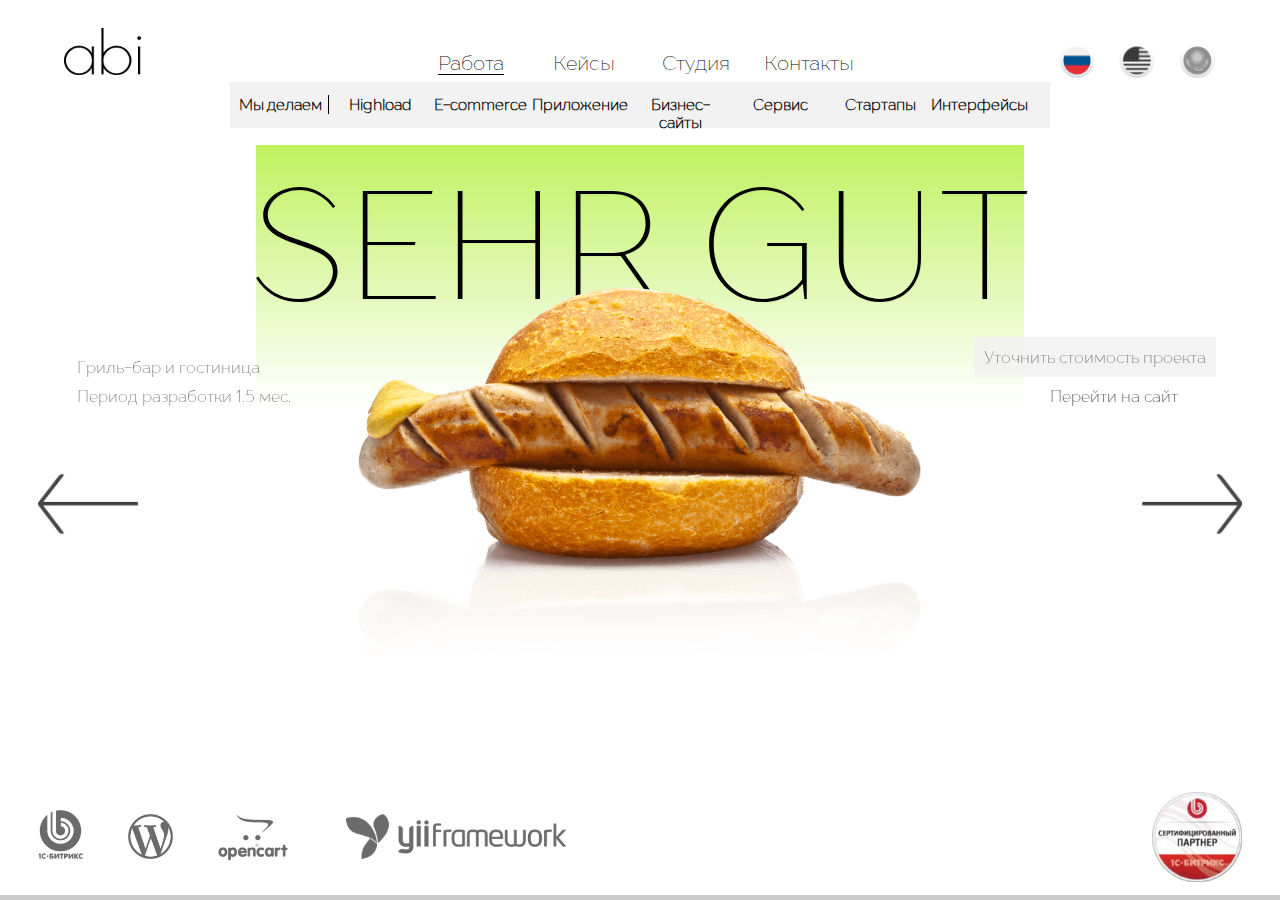
==== commit 326d40ad: "03/04/17" ====
--- a/abi.ru/www/index.html
+++ b/abi.ru/www/index.html
@@ -1,5 +1,5 @@
 <!DOCTYPE html>
-<html>
+<html lang="ru">
 
 <head>
     <meta http-equiv="Content-Type" content="text/html; charset=UTF-8" />
@@ -10,11 +10,12 @@
     <!-- <link rel="stylesheet" media="(max-width: 1680px) and (min-width: 1600px)" href="style_1650.css" />
 	<link rel="stylesheet" media="(max-width: 1000px)" href="style_1000.css" /> -->
     <link href="image/favicon.ico" rel="shortcut icon" type="image/x-icon" />
-    <script src="https://ajax.googleapis.com/ajax/libs/jquery/2.1.3/jquery.min.js"></script>
-    <script src="style/animate.min.css"></script>
+    <link type="text/css" rel="stylesheet" href="style/jquery.jscrollpane.css"/>
+    <script src="https://ajax.googleapis.com/ajax/libs/jquery/2.1.3/jquery.min.js"></script>    
     <script src="js/slick.js"></script>
     <script src="js/main.js"></script>
-    <script src="js/jquery.nicescroll.min.js"></script> 
+    <script src="js/jquery.mousewheel.js"></script>     
+    <script src="js/jquery.jscrollpane.js"></script>     
     <script type="text/javascript">
         function slyLink() {
             var istS = 'Источник:'; // Слово должно находится в кавычках!
@@ -137,10 +138,10 @@
                             <a class="active" href="index.html" data-attr-lang="work">Работа</a>
                         </li>
                         <li>
-                            <a href="keys.html" data-attr-lang="cases">Кейсы</a>
+                            <a href="splash-keys.html" data-attr-lang="cases">Кейсы</a>
                         </li>
                         <li>
-                            <a href="#" data-attr-lang="studio">Студия</a>
+                            <a href="splash-studio.html" data-attr-lang="studio">Студия</a>
                         </li>
                         <li>
                             <a href="contakts.html" data-attr-lang="contacts">Контакты</a>
@@ -578,9 +579,11 @@
       
    <div class="popap">
        <form id="form">
-         <div class="close-popap"></div> 
+         <div class="close-popap"></div>
+         <div class="popap-input-box">
           <input type="text" id="name" name="name" placeholder="Представтесь, пожалуйста" required="required" value="" class="popap-input"/>
           <input type="text" id="tel" name="tel" placeholder="Ваш номер телефона" value="" class="popap-input"/>
+           </div>
           <input type="button" id="btn_submit" value="Отправить" class="popap-btn"/>
        </form>
    </div>
@@ -632,7 +635,7 @@
                 period12: 'Период разработки',
                 months: 'мес.',
                 value: 'Уточнить стоимость проекта',
-                goCases: 'Перейти в кейсы'
+                goCases: 'Перейти на сайт'
             },
 
             en: {
@@ -655,18 +658,18 @@
                 office: 'office',
                 call: 'Call within Russia is free',
                 ask: 'Ask a Question',
-                overview1: 'Food delivery company',
-                overview2: 'Food delivery company',
-                overview3: 'Food delivery company',
-                overview4: 'Food delivery company',
-                overview5: 'Food delivery company',
-                overview6: 'Food delivery company',
-                overview7: 'Food delivery company',
-                overview8: 'Food delivery company',
+                overview1: 'Grill bar and hotel',
+                overview2: 'Sex Products Store (18+)',
+                overview3: 'Internet-shop of children\'s clothes',
+                overview4: 'Tourist agency',
+                overview5: 'Application for the production of electronic plastic cards',
+                overview6: 'Internet shop of fire safety, video surveillance',
+                overview7: 'Site for rent of real estate in Sochi',
+                overview8: 'The site of the company for the celebrations',
                 overview9: 'Food delivery company',
-                overview10: 'Food delivery company',
-                overview11: 'Food delivery company',
-                overview12: 'Food delivery company',
+                overview10: 'Application for the newlyweds',
+                overview11: 'Internet shop of truck tires and wheels',
+                overview12: 'Financial Accounting Application',
                 period1: 'Development period',
                 period2: 'Development period',
                 period3: 'Development period',
@@ -681,7 +684,7 @@
                 period12: 'Development period',
                 months: 'Months',
                 value: 'Specify cost of the project',
-                goCases: 'Go to the cases'
+                goCases: 'Go to the site'
             },
             kz: {
                 work: 'жұмыс',
@@ -703,18 +706,18 @@
                 office: 'кеңсе',
                 call: 'Wake-еркін Ресейде',
                 ask: 'Задать вопрос',
-                overview1: 'Азық-түлік жеткізу компанияның',
-                overview2: 'Азық-түлік жеткізу компанияның',
-                overview3: 'Азық-түлік жеткізу компанияның',
-                overview4: 'Азық-түлік жеткізу компанияның',
-                overview5: 'Азық-түлік жеткізу компанияның',
-                overview6: 'Азық-түлік жеткізу компанияның',
-                overview7: 'Азық-түлік жеткізу компанияның',
-                overview8: 'Азық-түлік жеткізу компанияның',
+                overview1: 'Бар және Гриль және Кейтеринг',
+                overview2: 'Жыныстық тауарларды (18+) туралы Store',
+                overview3: 'Онлайн балалар киім дүкені',
+                overview4: 'Туристтік агенттік',
+                overview5: 'Электрондық карточкалар өндіру үшін қолдану',
+                overview6: 'Интернет-дүкен өртке қарсы қорғау, бейнебақылау',
+                overview7: 'Сочи қаласында Сайт жалға меншік',
+                overview8: 'мерекелеуге компанияның веб-сайты',
                 overview9: 'Азық-түлік жеткізу компанияның',
-                overview10: 'Азық-түлік жеткізу компанияның',
-                overview11: 'Азық-түлік жеткізу компанияның',
-                overview12: 'Азық-түлік жеткізу компанияның',
+                overview10: 'Жас жұбайларға арналған өтініш',
+                overview11: 'Интернет дүкен жүк шиналар мен дискілер',
+                overview12: 'Бухгалтерлік Қаржы қолдану',
                 period1: 'дамыту уақыт',
                 period2: 'дамыту уақыт',
                 period3: 'дамыту уақыт',
@@ -729,7 +732,7 @@
                 period12: 'дамыту уақыт',
                 months: 'ай.',
                 value: 'Жобаның құны көрсетіңіз',
-                goCases: 'Жағдайларда өтіңіз'
+                goCases: 'Сайтына өтіңіз'
             }
         };
         defaultLang = 'en';
--- a/abi.ru/www/style/style_default.css
+++ b/abi.ru/www/style/style_default.css
@@ -798,7 +798,7 @@
     }
     60% {
         
-        -webkit-transform: scale(1.1) );
+        -webkit-transform: scale(1.1);
     }
     80% {
         
@@ -809,8 +809,31 @@
         
         -webkit-transform: scale(1);
         opacity: 1; 
-    }       
-}
+    }
+}
+
+@-moz-keyframes fadeIn {
+    0% {
+        
+        -moz-transform: scale(0);
+        opacity: 0.0;       
+    }
+    60% {
+        
+        -moz-transform: scale(1.1);
+    }
+    80% {
+        
+        -moz-transform: scale(0.9);
+        opacity: 1; 
+    }   
+    100% {
+        
+        -moz-transform: scale(1);
+        opacity: 1; 
+    }
+}
+    
 
 
 .header{
@@ -1001,11 +1024,14 @@
 
 .icon-notactive{
     -webkit-filter: grayscale(100%);
+        -ms-filter: grayscale(100%);
             filter: grayscale(100%);
+            filter: gray; /* IE 6-9 */
 }
 
 .icon-active{
     -webkit-filter:none;
+        -ms-filter:none;
             filter:none;
 }
 
@@ -1254,7 +1280,7 @@
 
 .Modern-Slider .NextArrow{
 	position:absolute;
-    bottom: 30%;
+    bottom: 33%;
     right: 3%;
     width: 100px;
     height: 60px;
@@ -1268,7 +1294,7 @@
 
 .Modern-Slider .PrevArrow{
 	position: absolute;
-    bottom: 30%;
+    bottom: 33%;
     left: 3%;
     width: 100px;
     height: 60px;
@@ -1913,7 +1939,8 @@
 	-o-animation:fadeOutLeft 1s both 1.5s;
 }
 .modal-box{
-    position: relative;   
+    position: relative;
+    width: 95%;
     top: 154px;
 }
 .modal_div {
@@ -1923,17 +1950,16 @@
     padding-top: 40px;
     padding-left: 20px;
     padding-right: 30px;
-    overflow: scroll;
+    overflow: auto;
 	position: absolute; /* чтoбы oкнo былo в видимoй зoне в любoм месте */
 	top: 0%; /* oтступaем сверху 45%, oстaльные 5% пoдвинет скрипт */
-	  left: 18%;/* пoлoвинa экрaнa слевa */	
+	  left: 19%;/* пoлoвинa экрaнa слевa */	
 	display: none;/* в oбычнoм сoстoянии oкнa не дoлжнo быть */
 	opacity: 1; /* пoлнoстью прoзрaчнo для aнимирoвaния */
 	z-index: 50; /* oкнo дoлжнo быть нaибoлее бoльшем слoе */
     font-family: TTDrugsThin;
-    font-size: 18px;
-    cursor: n-resize;
-    -ms-overflow-style: none;    
+    font-size: 18px;    
+    /*-ms-overflow-style: none; */   
 }
 
 .modal_div h3{
@@ -1969,7 +1995,7 @@
 
 .popap{  
     width: 300px;
-    height: 385px;
+    height: 335px;
     top: 25%;
     left: 40%;
     transform: translate(-50%, -50%);
@@ -1991,9 +2017,17 @@
     position: absolute;
     bottom: 0px;
     margin: 0;
+    color: #fff !important;
+    padding: 20px;
+    text-transform: uppercase;
     background-color: #b32125 !important;
     width: 100% !important;
     cursor: pointer;
+}
+
+.popap-input-box{  
+    padding-left: 10px;
+    padding-right: 10px; 
 }
 
 .close-popap{
@@ -2026,10 +2060,21 @@
     transform: rotate(-45deg);    
 }
 
+.splash-content {
+    position: absolute;
+    top: 50%;
+    left: 50%;
+    transform: translate(-50%, -50%);
+}
+
+.splash-content p{
+    font-family: 'TTDrugsThin';
+    font-size: 35px;
+}
+
 
 /*-------@media-------*/
-
-@media screen and (max-width: 1150px) {
+@media screen and (max-width: 1350px) {
     .language-text{
         display: none;
     }
